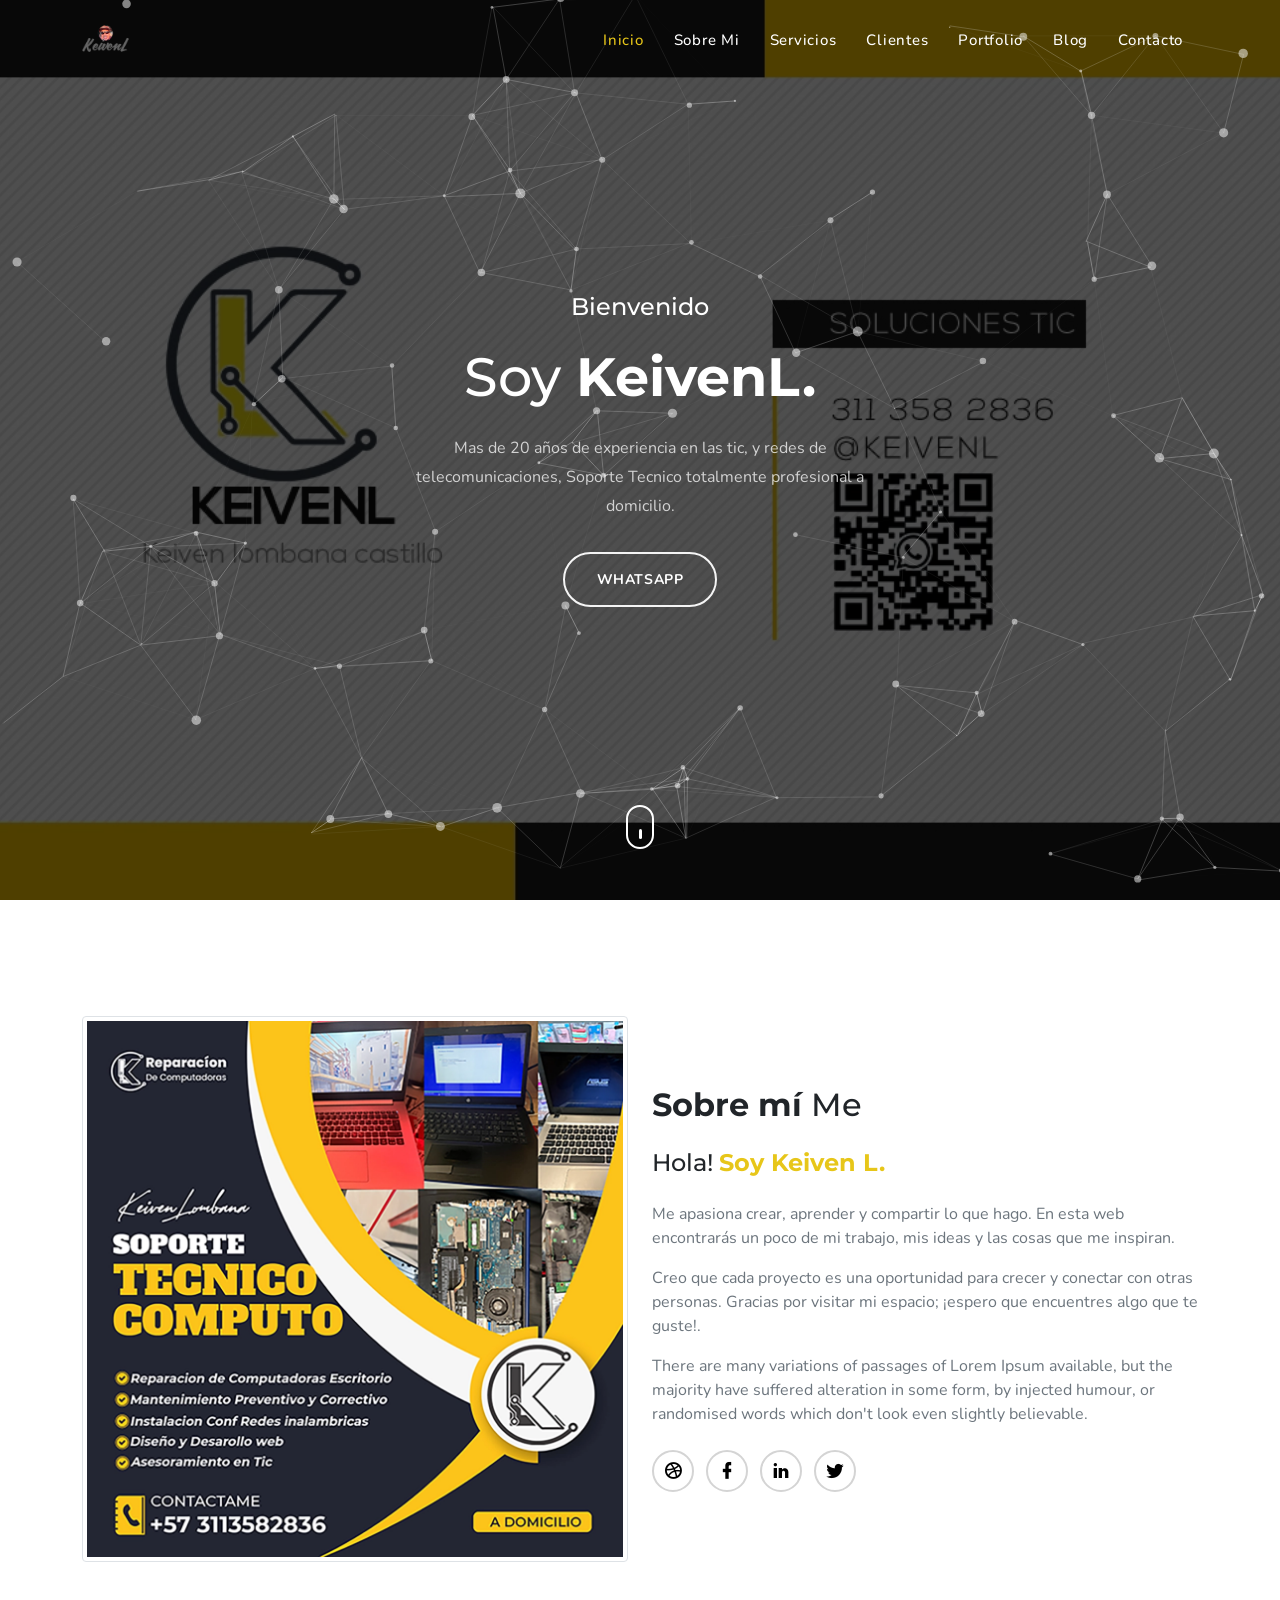
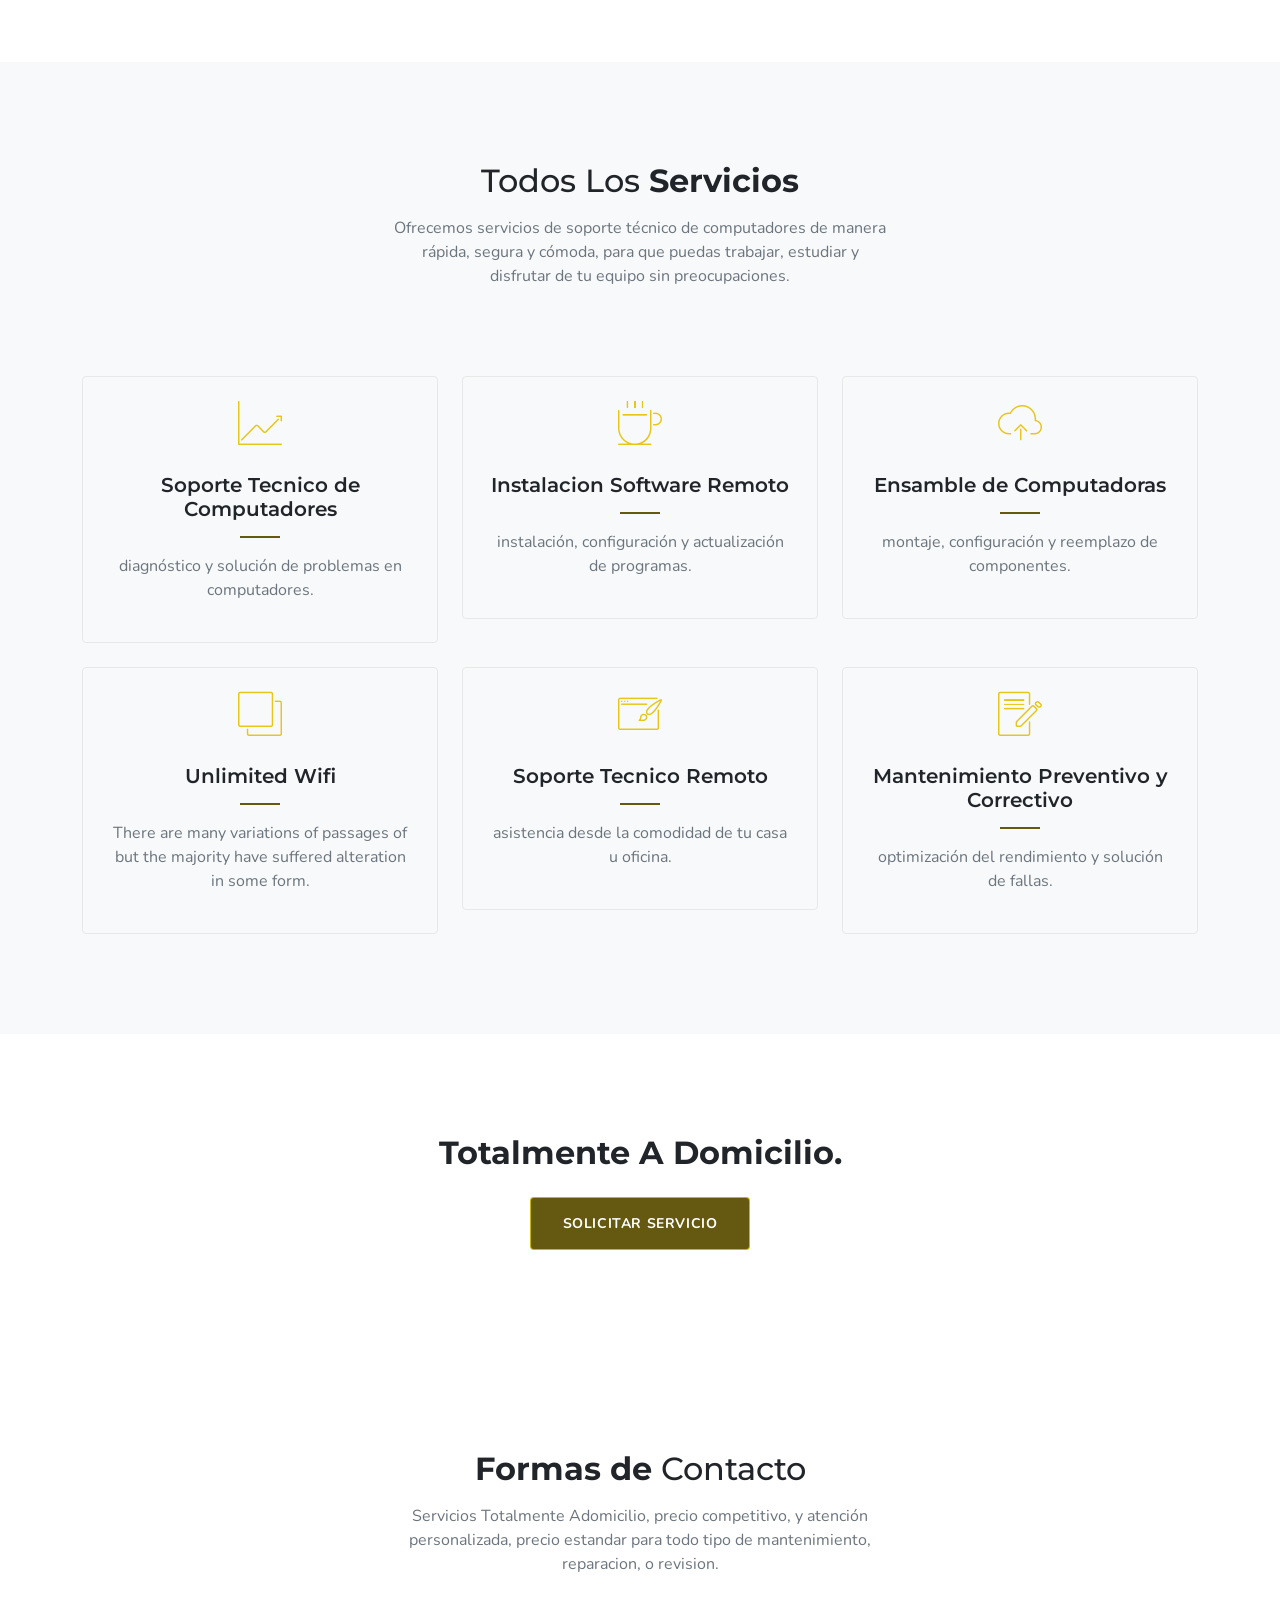
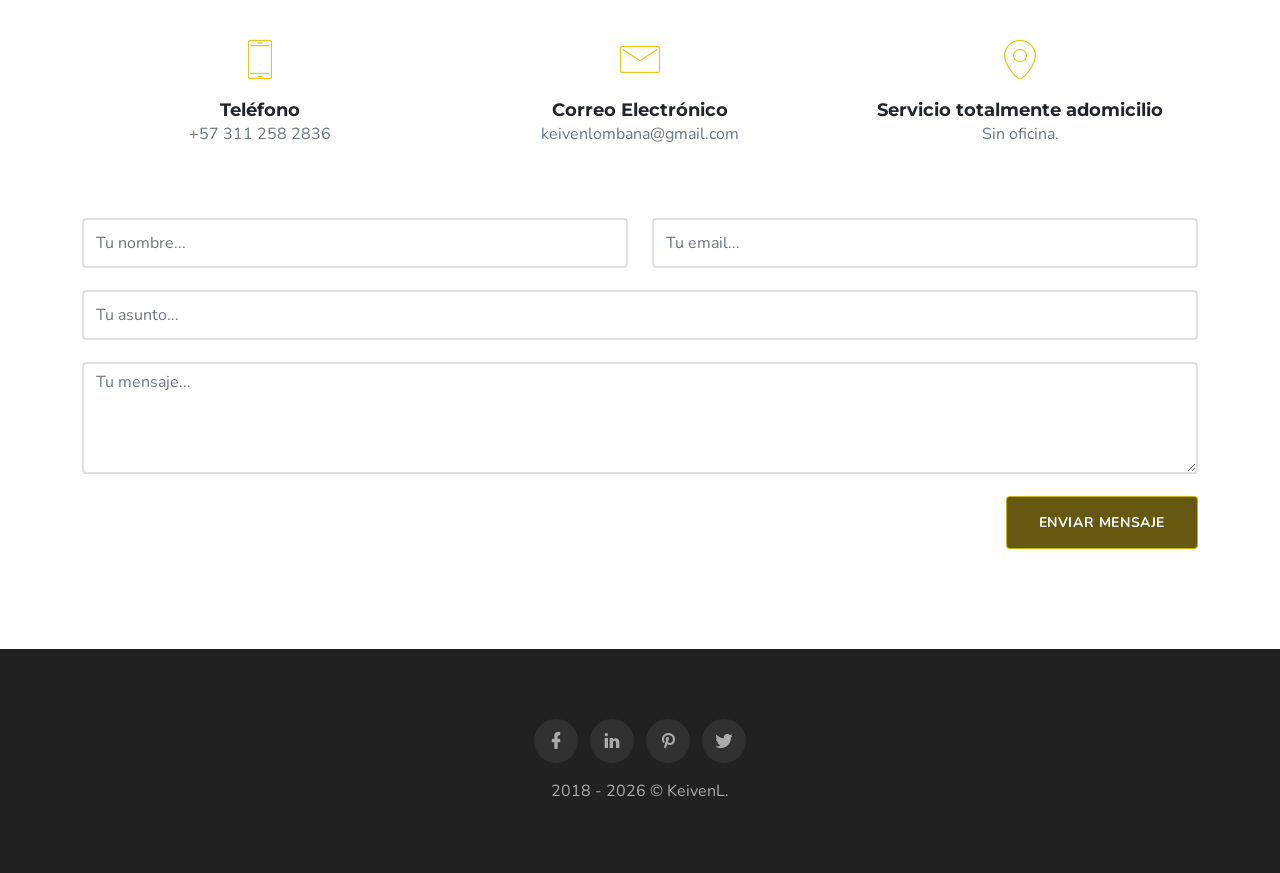
==== index.html @ 86830e6e "actualizacion 8" ====
<!DOCTYPE html>
<html>

<meta http-equiv="content-type" content="text/html;charset=UTF-8" / >
<head>
	<meta charset="UTF-8">

    <meta name="viewport" content="width=device-width, initial-scale=1">
    <title>KLC TIC SOPORTE Tecnico</title>
    <meta name="description" content="Soporte Tecnico de Computadores A Domicilio de Computadores" />
    <meta name="keywords" content="Soporte Tic, Soporte De Computadores , Tic, Redes Inalambricas, Portfolio, Software" />
    <meta name="author" content="SRBThemes" />

    <link rel="shortcut icon" href="images/favicon.ico">

    <!-- Bootstrap Css -->
    <link rel="stylesheet" type="text/css" href="css/bootstrap.min.css">

    <!-- Materialdesign icons Css -->
    <link rel="stylesheet" type="text/css" href="css/materialdesignicons.min.css">

    <!-- Owl Carousel -->
    <link rel="stylesheet" type="text/css" href="css/owl.carousel.min.css">

    <!-- Animate Css -->
    <link rel="stylesheet" type="text/css" href="css/animate.min.css">

    <!-- Magnific-popup -->
    <link rel="stylesheet" type="text/css" href="css/magnific-popup.css">

    <!-- Mobirise icons Css -->
    <link rel="stylesheet" type="text/css" href="css/mobiriseicons.css"> 

    <!-- Custom Style -->
    <link rel="stylesheet" type="text/css" href="css/style.css">
    <link rel="stylesheet" type="text/css" href="css/color/default.css" id="option-color">
</head>
<body>

    <!-- Loader -->
    <div id="preloader">
        <div id="status">
            <div class="spinner">Loading...</div>
        </div>
    </div>

	<!-- Start Navbar -->
	<nav class="navbar navbar-expand-lg custom-nav navbar-light fixed-top sticky">
	    <div class="container">
	        <a class="navbar-brand pt-0 logo" href="#">
                <img src="images/logo.webp" alt="" class="img-fluid logo-light">
                <img src="images/logo-dark.png" alt="" class="img-fluid logo-dark">
            </a>
	        <button class="navbar-toggler" type="button" data-bs-toggle="collapse" data-bs-target="#navbarNav" aria-controls="navbarNav" aria-expanded="false" aria-label="Toggle navigation">
	            <span class="mdi mdi-menu"></span>
	        </button>
	        <div class="collapse navbar-collapse" id="navbarNav">
	            <ul class="navbar-nav ms-auto" id="main_nav">
	                <li class="nav-item">
	                    <a class="nav-link" href="#home">Inicio</a>
	                </li>
	                <li class="nav-item">
	                    <a class="nav-link" href="#about">Sobre Mi</a>
	                </li>
	                <li class="nav-item">
	                    <a class="nav-link" href="#services">Servicios</a>
	                </li>
	                <li class="nav-item">
	                    <a class="nav-link" href="#client">Clientes</a>
	                </li>
	                <li class="nav-item">
	                    <a class="nav-link" href="#portfolio">Portfolio</a>
	                </li>
	                <li class="nav-item">
	                    <a class="nav-link" href="#blog">Blog</a>
	                </li>
	                <li class="nav-item">
	                    <a class="nav-link" href="#contact">Contacto</a>
	                </li>
	            </ul>
	        </div>
	    </div>
	</nav>
	<!-- End Navbar -->


    <!-- START HOME -->
    <section class="section header-bg-img h-100vh align-items-center d-flex" id="home">
        <div class="bg-overlay"></div>
        <div class="container z-index">
            <div class="row justify-content-center">
                <div class="col-lg-12">
                    <div class="text-center header-content mx-auto">
                        <h4 class="text-white first-title mb-4">Bienvenido</h4>
                        <h1 class="header-name text-white text-capitalize mb-0">Soy <span class="simple-text-rotate fw-bold">KeivenL.,Especialista Tic.,Editor de Videos.</span></h1>
                        <p class="text-white mx-auto header-desc mt-4">Mas de 20 años de experiencia en las tic, y redes de telecomunicaciones, Soporte Tecnico totalmente profesional a domicilio.</p>
                        <div class="mt-4 pt-2">
                            <a href="#" class="btn btn-outline-custom btn-round">WhatsApp</a>
                        </div>
                    </div>
                </div>
            </div>
        </div>            
        <div class="scroll_down">
            <a href="#about" class="scroll">
                <i class="text-white"></i>
            </a>
        </div>
    </section>
    <!-- END HOME -->

    <!-- START ABOUT -->
    <section class="section" id="about">
        <div class="container">
            <div class="row align-items-center">
                <div class="col-lg-6">
                    <div class="mt-3">
                        <img src="images/Servicios 2.webp" alt="" class="img-fluid mx-auto d-block img-thumbnail">
                    </div>
                </div>
                <div class="col-lg-6">
                    <div class="mt-3">
                        <h2><span class="fw-bold">Sobre mí</span> Me</h2>
                        <h4 class="mt-4">Hola! <span class="text-custom fw-bold">Soy Keiven L.</span></h4>
                        <p class="text-muted mt-4">Me apasiona crear, aprender y compartir lo que hago. En esta web encontrarás un poco de mi trabajo, mis ideas y las cosas que me inspiran. </p>
                        <p class="text-muted mt-2">Creo que cada proyecto es una oportunidad para crecer y conectar con otras personas. Gracias por visitar mi espacio; ¡espero que encuentres algo que te guste!.</p>
                        <p class="text-muted mt-2">There are many variations of passages of Lorem Ipsum available, but the majority have suffered alteration in some form, by injected humour, or randomised words which don't look even slightly believable.</p>
                        <div>
                            <ul class="mb-0 about-social list-inline mt-4">
                                <li class="list-inline-item"><a href="#"><i class="mdi mdi-dribbble"></i></a></li>
                                <li class="list-inline-item"><a href="#"><i class="mdi mdi-facebook"></i></a></li>
                                <li class="list-inline-item"><a href="#"><i class="mdi mdi-linkedin"></i></a></li>
                                <li class="list-inline-item"><a href="#"><i class="mdi mdi-twitter"></i></a></li>
                            </ul> 
                        </div>
                    </div>
                </div>
            </div>
        </div>
    </section>
    <!-- END ABOUT -->

    <!-- START SERVICES -->
    <section class="section bg-light" id="services">
        <div class="container">
            <div class="row justify-content-center">
                <div class="col-lg-12">
                    <div class="text-center">
                        <h2>Todos Los <span class="fw-bold">Servicios</span></h2>
                        <p class="text-muted mx-auto section-subtitle mt-3">Ofrecemos servicios de soporte técnico de computadores de manera rápida, segura y cómoda, para que puedas trabajar, estudiar y disfrutar de tu equipo sin preocupaciones.</p>
                    </div>
                </div>
            </div>
            <div class="row mt-5">
                <div class="col-lg-4">
                    <div class="text-center services-boxes rounded p-4 mt-4">
                        <div class="services-boxes-icon">
                            <i class="mbri-growing-chart text-custom display-4"></i>
                        </div>
                        <div class="mt-4">
                            <h5 class="mb-0">Soporte Tecnico de Computadores</h5>
                            <div class="services-title-border"></div>
                            <p class="text-muted mt-3">diagnóstico y solución de problemas en computadores.</p>
                        </div>
                    </div>
                </div>
                <div class="col-lg-4">
                    <div class="text-center services-boxes rounded p-4 mt-4">
                        <div class="services-boxes-icon">
                            <i class="mbri-hot-cup text-custom display-4"></i>
                        </div>
                        <div class="mt-4">
                            <h5 class="mb-0">Instalacion Software Remoto</h5>
                            <div class="services-title-border"></div>
                            <p class="text-muted mt-3">instalación, configuración y actualización de programas.</p>
                        </div>
                    </div>
                </div>
                <div class="col-lg-4">
                    <div class="text-center services-boxes rounded p-4 mt-4">
                        <div class="services-boxes-icon">
                            <i class="mbri-upload text-custom display-4"></i>
                        </div>
                        <div class="mt-4">
                            <h5 class="mb-0">Ensamble de Computadoras</h5>
                            <div class="services-title-border"></div>
                            <p class="text-muted mt-3">montaje, configuración y reemplazo de componentes.</p>
                        </div>
                    </div>
                </div>
            </div>
            <div class="row">
                <div class="col-lg-4">
                    <div class="text-center services-boxes rounded p-4 mt-4">
                        <div class="services-boxes-icon">
                            <i class="mbri-layers text-custom display-4"></i>
                        </div>
                        <div class="mt-4">
                            <h5 class="mb-0">Unlimited Wifi</h5>
                            <div class="services-title-border"></div>
                            <p class="text-muted mt-3">There are many variations of passages of but the majority have suffered alteration in some form.</p>
                        </div>
                    </div>
                </div>
                <div class="col-lg-4">
                    <div class="text-center services-boxes rounded p-4 mt-4">
                        <div class="services-boxes-icon">
                            <i class="mbri-website-theme text-custom display-4"></i>
                        </div>
                        <div class="mt-4">
                            <h5 class="mb-0">Soporte Tecnico Remoto</h5>
                            <div class="services-title-border"></div>
                            <p class="text-muted mt-3">asistencia desde la comodidad de tu casa u oficina.</p>
                        </div>
                    </div>
                </div>
                <div class="col-lg-4">
                    <div class="text-center services-boxes rounded p-4 mt-4">
                        <div class="services-boxes-icon">
                            <i class="mbri-edit text-custom display-4"></i>
                        </div>
                        <div class="mt-4">
                            <h5 class="mb-0">Mantenimiento Preventivo y Correctivo</h5>
                            <div class="services-title-border"></div>
                            <p class="text-muted mt-3">optimización del rendimiento y solución de fallas.</p>
                        </div>
                    </div>
                </div>
            </div>
        </div>
    </section>
    <!-- END SERVICES -->

    <!-- START CTA -->
    <section class="section">
        <div class="container">
            <div class="row">
                <div class="col-lg-12">
                    <div class="text-center">
                        <h2 class="fw-bold">Totalmente A Domicilio.</h2>
                    </div>
                    <div class="text-center mt-4">
                        <a href="#" class="btn btn-custom">Solicitar Servicio</a>
                    </div>
                </div>
            </div>
        </div>
    </section>
    <!-- END CTA -->

    <!-- START CLIENT -->
     <!--
    <section class="section bg-light" id="client">
        <div class="container">
            <div class="row justify-content-center">
                <div class="col-lg-12">
                    <div class="text-center">
                        <h2>Our <span class="fw-bold">Client</span></h2>
                        <p class="text-muted mx-auto section-subtitle mt-3">It is a long established fact that a reader will be of a page when established fact looking at its layout.</p>
                    </div>
                </div>
            </div>
            <div class="row mt-4 pt-4">
                <div class="col-lg-12">
                    <div id="owl-demo" class="owl-carousel">
                        <div class="text-center testi_boxes mx-auto">
                            <div class="tam_testi_icon text-custom">
                                <i class="mbri-quote-left"></i>
                            </div>
                            <div class="mt-2">
                                <div class="img_testi">
                                    <img src="images/testi/testi-1.jpg" alt="" class="mx-auto img-thumbnail img-fluid rounded-circle">
                                </div>
                                <p class="client_review fst-italic mt-4 text-center text-muted">" The point of using Lorem Ipsum is that it has a more-or-less normal distribution of letters, as opposed to using 'Content here."</p>
                                <p class="client_name text-center mb-0 mt-4">- Ebony verty, <span class="fw-bold">Envato</span></p>
                            </div>
                        </div>
                        <div class="text-center testi_boxes mx-auto">
                            <div class="tam_testi_icon text-custom">
                                <i class="mbri-quote-left"></i>
                            </div>
                            <div class="mt-2">
                                <div class="img_testi">
                                    <img src="images/testi/testi-2.jpg" alt="" class="mx-auto img-thumbnail img-fluid d-block rounded-circle">
                                </div>
                                <p class="client_review fst-italic mt-4 text-center text-muted">" The point of using Lorem Ipsum is that it has a more-or-less normal distribution of letters, as opposed to using 'Content here."</p>
                                <p class="client_name text-center mb-0 mt-4">- Ebony verty, <span class="fw-bold">Envato</span></p>
                            </div>
                        </div>
                        <div class="text-center testi_boxes mx-auto">
                            <div class="tam_testi_icon text-custom">
                                <i class="mbri-quote-left"></i>
                            </div>
                            <div class="mt-2">
                                <div class="img_testi">
                                    <img src="images/testi/testi-3.jpg" alt="" class="mx-auto img-thumbnail img-fluid d-block rounded-circle">
                                </div>
                                <p class="client_review fst-italic mt-4 text-center text-muted">" The point of using Lorem Ipsum is that it has a more-or-less normal distribution of letters, as opposed to using 'Content here."</p>
                                <p class="client_name text-center mb-0 mt-4">- Ebony verty, <span class="fw-bold">Envato</span></p>
                            </div>
                        </div>
                    </div>
                </div>
            </div>
        </div>
    </section>
    -->
    <!-- END CLIENT -->

    <!-- START WORK --> 
     <!--  
    <section class="section text-center" id="portfolio">
        <div class="container">
            <div class="row justify-content-center">
                <div class="col-lg-12">
                    <div class="text-center">
                        <h2>Our <span class="fw-bold">Works</span></h2>
                        <p class="text-muted mx-auto section-subtitle mt-3">It is a long established fact that a reader will be of a page when established fact looking at its layout.</p>
                    </div>
                </div>
            </div>
            <div class="row mt-5 ">
                <ul class="col list-unstyled list-inline mb-0 text-uppercase work_menu" id="menu-filter">
                    <li class="list-inline-item"><a class="active" data-filter="*">All</a></li>
                    <li class="list-inline-item"><a class="" data-filter=".seo">Seo</a></li>
                    <li class="list-inline-item"><a class="" data-filter=".webdesign">Webdesign</a></li>
                    <li class="list-inline-item"><a class="" data-filter=".WORK">WORK</a></li>
                    <li class="list-inline-item"><a class="" data-filter=".wordpress">Wordpress</a></li>
                </ul>
            </div>
        </div>
        <div class="container">
            <div class="row mt-4 work-filter">
                <div class="col-lg-4 work_item webdesign wordpress">
                    <a href="images/works/1.jpg" class="img-zoom">
                        <div class="work_box">
                            <div class="work_img">
                                <img src="images/works/1.jpg" class="img-fluid mx-auto d-block rounded" alt="work-img">
                            </div>
                            <div class="work_detail">
                                <p class="mb-2">Category</p>
                                <h4 class="mb-0">Project Title</h4>
                            </div>
                        </div>
                    </a>
                </div>

                <div class="col-lg-4 work_item WORK webdesign seo">
                    <a href="images/works/2.jpg" class="img-zoom">
                        <div class="work_box">
                            <div class="work_img">
                                <img src="images/works/2.jpg" class="img-fluid mx-auto d-block rounded" alt="work-img">
                            </div>
                            <div class="work_detail">
                                <p class="mb-2">Category</p>
                                <h4 class="mb-0">Project Title</h4>
                            </div>
                        </div>
                    </a>
                </div>

                <div class="col-lg-4 work_item seo wordpress">
                    <a href="images/works/3.jpg" class="img-zoom">
                        <div class="work_box">
                            <div class="work_img">
                                <img src="images/works/3.jpg" class="img-fluid mx-auto d-block rounded" alt="work-img">
                            </div>
                            <div class="work_detail">
                                <p class="mb-2">Category</p>
                                <h4 class="mb-0">Project Title</h4>
                            </div>
                        </div>
                    </a>
                </div>

                <div class="col-lg-4 work_item wordpress WORK webdesign">
                    <a href="images/works/4.jpg" class="img-zoom">
                        <div class="work_box">
                            <div class="work_img">
                                <img src="images/works/4.jpg" class="img-fluid mx-auto d-block rounded" alt="work-img">
                            </div>
                            <div class="work_detail">
                                <p class="mb-2">Category</p>
                                <h4 class="mb-0">Project Title</h4>
                            </div>
                        </div>
                    </a>
                </div>

                <div class="col-lg-4 work_item seo webdesign">
                    <a href="images/works/5.jpg" class="img-zoom">
                        <div class="work_box">
                            <div class="work_img">
                                <img src="images/works/5.jpg" class="img-fluid mx-auto d-block rounded" alt="work-img">
                            </div>
                            <div class="work_detail">
                                <p class="mb-2">Cat egory</p>
                                <h4 class="mb-0">Project Title</h4>
                            </div>
                        </div>
                    </a>
                </div>

                <div class="col-lg-4 work_item devlopment webdesign">
                    <a href="images/works/6.jpg" class="img-zoom">
                        <div class="work_box">
                            <div class="work_img">
                                <img src="images/works/6.jpg" class="img-fluid mx-auto d-block rounded" alt="work-img">
                            </div>
                            <div class="work_detail">
                                <p class="mb-2">Category</p>
                                <h4 class="mb-0">Project Title</h4>
                            </div>
                        </div>
                    </a>
                </div>
            </div>
        </div>
    </section>
    --> 
    <!-- END WORK -->

    <!-- START BLOG -->
     <!-- <p>SECCION DE BLOG OCULTO 

    <section class="section bg-light" id="blog">
        <div class="container">   
            <div class="row justify-content-center">
                <div class="col-lg-12">
                    <div class="text-center">
                        <h2>Our <span class="fw-bold">Blog</span></h2>
                        <p class="text-muted mx-auto section-subtitle mt-3">It is a long established fact that a reader will be of a page when established fact looking at its layout.</p>
                    </div>
                </div>
            </div>                 
            <div class="row mt-5">
                <div class="col-lg-4 mt-3">
                    <div class="rounded bg-white p-2">
                        <div class="img_blog">
                            <img src="images/blog/blog-1.jpg" alt="" class="img-fluid rounded mx-auto d-block">
                        </div>
                        <div class="content_blog p-3">
                            <div>
                                <h5 class="fw-bold mb-0"><a href="#" class="text-dark">There are many variations</a></h5>
                            </div>
                            <div class="mt-3">
                                <p class="h6 text-muted date_blog mb-0">11 March 2018 <a href="#" class="text-custom fw-bold">By Kerri</a></p>
                                <p class="mt-3 desc_blog text-muted">Sit sagittis vulputate laoreet sodales tortor nulla lobortis bibendum netus primis fames. Lobortis ultricies.</p>
                                <p class="h6 mb-0"><a href="#" class="text-muted fw-bold">Read More...</a></p>
                            </div>
                        </div>
                    </div>
                </div>
                <div class="col-lg-4 mt-3">
                    <div class="rounded bg-white p-2">
                        <div class="img_blog">
                            <img src="images/blog/blog-2.jpg" alt="" class="img-fluid rounded mx-auto d-block">
                        </div>
                        <div class="content_blog p-3">
                            <div>
                                <h5 class="fw-bold mb-0"><a href="#" class="text-dark">Contrary to popular belief</a></h5>
                            </div>
                            <div class="mt-3">
                                <p class="h6 text-muted date_blog mb-0">18 March 2018 <a href="#" class="text-custom fw-bold">By Kerri</a></p>
                                <p class="mt-3 desc_blog text-muted">Sit sagittis vulputate laoreet sodales tortor nulla lobortis bibendum netus primis fames. Lobortis ultricies.</p>
                                <p class="h6 mb-0"><a href="#" class="text-muted fw-bold">Read More...</a></p>
                            </div>
                        </div>
                    </div>
                </div>
                <div class="col-lg-4 mt-3">
                    <div class="rounded bg-white p-2">
                        <div class="img_blog">
                            <img src="images/blog/blog-3.jpg" alt="" class="img-fluid rounded mx-auto d-block">
                        </div>
                        <div class="content_blog p-3">
                            <div>
                                <h5 class="fw-bold mb-0"><a href="#" class="text-dark">Lorem Ipsum is not simply</a></h5>
                            </div>
                            <div class="mt-3">
                                <p class="h6 text-muted date_blog mb-0">22 March 2018 <a href="#" class="text-custom fw-bold">By Kerri</a></p>
                                <p class="mt-3 desc_blog text-muted">Sit sagittis vulputate laoreet sodales tortor nulla lobortis bibendum netus primis fames. Lobortis ultricies.</p>
                                <p class="h6 mb-0"><a href="#" class="text-muted fw-bold">Read More...</a></p>
                            </div>
                        </div>
                    </div>
                </div>
            </div>
        </div>
    </section>
    </p> -->
    <!-- END BLOG -->

    <!-- START CONTACT -->
    <section class="section" id="contact">
        <div class="container">
            <div class="row justify-content-center">
                <div class="col-lg-12">
                    <div class="text-center">
                        <h2><span class="fw-bold">Formas de</span> Contacto</h2>
                        <p class="text-muted mx-auto section-subtitle mt-3">Servicios Totalmente Adomicilio, precio competitivo, y atención personalizada, precio estandar para todo tipo de mantenimiento, reparacion, o revision.</p>
                    </div>
                </div>
            </div> 
            <div class="row mt-5">
                <div class="col-lg-4">
                    <div class="text-center">
                        <div>
                            <i class="mbri-mobile2 text-custom h1"></i>
                        </div>
                        <div class="mt-3">
                            <h5 class="mb-0 contact_detail-title fw-bold">Teléfono</h5>
                            <p class="text-muted">+57 311 258 2836</p>
                        </div>
                    </div>
                </div>
                <div class="col-lg-4">
                    <div class="text-center">
                        <div>
                            <i class="mbri-letter text-custom h1"></i>
                        </div>
                        <div class="mt-3">
                            <h5 class="mb-0 contact_detail-title fw-bold">Correo Electrónico</h5>
                            <p class="text-muted">keivenlombana@gmail.com</p>
                        </div>
                    </div>
                </div>
                <div class="col-lg-4">
                    <div class="text-center">
                        <div>
                            <i class="mbri-pin text-custom h1"></i>
                        </div>
                        <div class="mt-3">
                            <h5 class="mb-0 contact_detail-title fw-bold">Servicio totalmente adomicilio</h5>
                            <p class="text-muted">Sin oficina.</p>
                        </div>
                    </div>
                </div>
            </div>
            <div class="row mt-5">
                <div class="col-lg-12">
                    <div class="form-kerri contact_form">
                        <form>
                            <div class="row">
                                <div class="col-lg-6">
                                    <div class="form-group mt-2">
                                        <input type="text" class="form-control" placeholder="Tu nombre..." aria-label="First name">
                                    </div>
                                </div>
                                <div class="col-lg-6">
                                    <div class="form-group mt-2">
                                        <input type="email" class="form-control" id="inputEmail4" placeholder="Tu email...">
                                    </div>
                                </div>                                
                            </div>
                            <div class="row">
                                <div class="form-group mt-2">
                                    <input type="text" class="form-control" placeholder="Tu asunto..." aria-label="Subject">
                                </div>
                            </div>
                            <div class="row">
                                <div class="col-lg-12">
                                    <div class="form-group mt-2">
                                        <textarea class="form-control" id="exampleFormControlTextarea1" rows="4" placeholder="Tu mensaje..."></textarea>
                                    </div>
                                </div>
                            </div>
                            <div class="row">
                                <div class="col-lg-12 text-end mt-2">
                                    <input type="submit" id="submit" name="send" class="btn btn-custom text-uppercase" value="Enviar Mensaje">
                                </div>
                            </div>
                        </form>
                    </div>  
                </div>
            </div>
        </div>
    </section>
    <!-- END CONTACT -->

    <!--START FOOTER-->
    <footer class="footer bg-light">
        <div class="container">
            <div class="row justify-content-center text-center">
                <div class="col-md-12">
                    <div class="text-center text-white footer-alt">
                        <ul class="list-unstyled list-inline mb-0">
                            <li class="list-inline-item"><a href="#"><i class="mdi mdi-facebook"></i></a></li>
                            <li class="list-inline-item"><a href="#"><i class="mdi mdi-linkedin"></i></a></li>
                            <li class="list-inline-item"><a href="#"><i class="mdi mdi-pinterest"></i></a></li>
                            <li class="list-inline-item"><a href="#"><i class="mdi mdi-twitter"></i></a></li>
                        </ul>
                        <p class="copyright_content mb-0 mt-3"> 2018 - 2026 &copy; KeivenL.</p>
                    </div>
                </div>
            </div>
        </div>
    </footer>
    <!--END FOOTER-->
    

    <!-- Back To Top -->    
    <a href="#" class="back_top"> <i class="mdi mdi-chevron-up"> </i> </a>

    <!-- START SWITCHER -->
    
    <!-- END SWITCHER -->


	<!--All Javascript -->
	<script src="js/bootstrap.bundle.min.js"></script>
    <script src="js/jquery.min.js"></script>
    
    <!-- Text Rotate -->
    <script src="js/jquery.simple-text-rotator.js"></script>


    <!-- Particles Js -->
    <script src="js/particles.js"></script>  
    <script src="js/particles.app.js"></script> 
    
    <!-- Owl Carousel -->
    <script src="js/owl.carousel.min.js"></script>

    <!-- Switcher Js -->
    
    
    <!-- Work Filter -->
    <script src="js/isotope.js"></script>

    <!-- Magnific Popup Js -->
    <script src="js/jquery.magnific-popup.min.js"></script>

	<!-- Custom Js -->
	<script src="js/custom.js"></script>
    <script>
        $(".simple-text-rotate").textrotator({
            animation: "fade",
            speed: 3500
        });
    </script>
</body>


</html>
---- css/mobiriseicons.css ----
@font-face {
  font-family: 'MobiriseIcons';
  src:  url('../fonts/MobiriseIcons.eot73ab.html?5dqoim');
  src:  url('../fonts/MobiriseIcons.eot73ab.html?5dqoim#iefix') format('embedded-opentype'),
    url('../fonts/mobirise73ab.ttf?5dqoim') format('truetype'),
    url('../fonts/mobirise73ab.woff?5dqoim') format('woff'),
    url('../fonts/MobiriseIcons73ab.html?5dqoim#MobiriseIcons') format('svg');
  font-weight: normal;
  font-style: normal;
}

[class^="mbri-"], [class*=" mbri-"] {
  /* use !important to prevent issues with browser extensions that change fonts */
  font-family: 'MobiriseIcons' !important;
  speak: none;
  font-style: normal;
  font-weight: normal;
  font-variant: normal;
  text-transform: none;
  line-height: 1;

  /* Better Font Rendering =========== */
  -webkit-font-smoothing: antialiased;
  -moz-osx-font-smoothing: grayscale;
}

.mbri-add-submenu:before {
  content: "\e900";
}
.mbri-alert:before {
  content: "\e901";
}
.mbri-align-center:before {
  content: "\e902";
}
.mbri-align-justify:before {
  content: "\e903";
}
.mbri-align-left:before {
  content: "\e904";
}
.mbri-align-right:before {
  content: "\e905";
}
.mbri-android:before {
  content: "\e906";
}
.mbri-apple:before {
  content: "\e907";
}
.mbri-arrow-down:before {
  content: "\e908";
}
.mbri-arrow-next:before {
  content: "\e909";
}
.mbri-arrow-prev:before {
  content: "\e90a";
}
.mbri-arrow-up:before {
  content: "\e90b";
}
.mbri-bold:before {
  content: "\e90c";
}
.mbri-bookmark:before {
  content: "\e90d";
}
.mbri-bootstrap:before {
  content: "\e90e";
}
.mbri-briefcase:before {
  content: "\e90f";
}
.mbri-browse:before {
  content: "\e910";
}
.mbri-bulleted-list:before {
  content: "\e911";
}
.mbri-calendar:before {
  content: "\e912";
}
.mbri-camera:before {
  content: "\e913";
}
.mbri-cart-add:before {
  content: "\e914";
}
.mbri-cart-full:before {
  content: "\e915";
}
.mbri-cash:before {
  content: "\e916";
}
.mbri-change-style:before {
  content: "\e917";
}
.mbri-chat:before {
  content: "\e918";
}
.mbri-clock:before {
  content: "\e919";
}
.mbri-close:before {
  content: "\e91a";
}
.mbri-cloud:before {
  content: "\e91b";
}
.mbri-code:before {
  content: "\e91c";
}
.mbri-contact-form:before {
  content: "\e91d";
}
.mbri-credit-card:before {
  content: "\e91e";
}
.mbri-cursor-click:before {
  content: "\e91f";
}
.mbri-cust-feedback:before {
  content: "\e920";
}
.mbri-database:before {
  content: "\e921";
}
.mbri-delivery:before {
  content: "\e922";
}
.mbri-desktop:before {
  content: "\e923";
}
.mbri-devices:before {
  content: "\e924";
}
.mbri-down:before {
  content: "\e925";
}
.mbri-download:before {
  content: "\e926";
}
.mbri-drag-n-drop:before {
  content: "\e927";
}
.mbri-drag-n-drop2:before {
  content: "\e928";
}
.mbri-edit:before {
  content: "\e929";
}
.mbri-edit2:before {
  content: "\e92a";
}
.mbri-error:before {
  content: "\e92b";
}
.mbri-extension:before {
  content: "\e92c";
}
.mbri-features:before {
  content: "\e92d";
}
.mbri-file:before {
  content: "\e92e";
}
.mbri-flag:before {
  content: "\e92f";
}
.mbri-folder:before {
  content: "\e930";
}
.mbri-gift:before {
  content: "\e931";
}
.mbri-github:before {
  content: "\e932";
}
.mbri-globe-2:before {
  content: "\e933";
}
.mbri-globe:before {
  content: "\e934";
}
.mbri-growing-chart:before {
  content: "\e935";
}
.mbri-hearth:before {
  content: "\e936";
}
.mbri-help:before {
  content: "\e937";
}
.mbri-home:before {
  content: "\e938";
}
.mbri-hot-cup:before {
  content: "\e939";
}
.mbri-idea:before {
  content: "\e93a";
}
.mbri-image-gallery:before {
  content: "\e93b";
}
.mbri-image-slider:before {
  content: "\e93c";
}
.mbri-info:before {
  content: "\e93d";
}
.mbri-italic:before {
  content: "\e93e";
}
.mbri-key:before {
  content: "\e93f";
}
.mbri-laptop:before {
  content: "\e940";
}
.mbri-layers:before {
  content: "\e941";
}
.mbri-left-right:before {
  content: "\e942";
}
.mbri-left:before {
  content: "\e943";
}
.mbri-letter:before {
  content: "\e944";
}
.mbri-like:before {
  content: "\e945";
}
.mbri-link:before {
  content: "\e946";
}
.mbri-lock:before {
  content: "\e947";
}
.mbri-login:before {
  content: "\e948";
}
.mbri-logout:before {
  content: "\e949";
}
.mbri-magic-stick:before {
  content: "\e94a";
}
.mbri-map-pin:before {
  content: "\e94b";
}
.mbri-menu:before {
  content: "\e94c";
}
.mbri-mobile:before {
  content: "\e94d";
}
.mbri-mobile2:before {
  content: "\e94e";
}
.mbri-mobirise:before {
  content: "\e94f";
}
.mbri-more-horizontal:before {
  content: "\e950";
}
.mbri-more-vertical:before {
  content: "\e951";
}
.mbri-music:before {
  content: "\e952";
}
.mbri-new-file:before {
  content: "\e953";
}
.mbri-numbered-list:before {
  content: "\e954";
}
.mbri-opened-folder:before {
  content: "\e955";
}
.mbri-pages:before {
  content: "\e956";
}
.mbri-paper-plane:before {
  content: "\e957";
}
.mbri-paperclip:before {
  content: "\e958";
}
.mbri-photo:before {
  content: "\e959";
}
.mbri-photos:before {
  content: "\e95a";
}
.mbri-pin:before {
  content: "\e95b";
}
.mbri-play:before {
  content: "\e95c";
}
.mbri-plus:before {
  content: "\e95d";
}
.mbri-preview:before {
  content: "\e95e";
}
.mbri-print:before {
  content: "\e95f";
}
.mbri-protect:before {
  content: "\e960";
}
.mbri-question:before {
  content: "\e961";
}
.mbri-quote-left:before {
  content: "\e962";
}
.mbri-quote-right:before {
  content: "\e963";
}
.mbri-redo:before {
  content: "\e964";
}
.mbri-refresh:before {
  content: "\e965";
}
.mbri-responsive:before {
  content: "\e966";
}
.mbri-right:before {
  content: "\e967";
}
.mbri-rocket:before {
  content: "\e968";
}
.mbri-sad-face:before {
  content: "\e969";
}
.mbri-sale:before {
  content: "\e96a";
}
.mbri-save:before {
  content: "\e96b";
}
.mbri-search:before {
  content: "\e96c";
}
.mbri-setting:before {
  content: "\e96d";
}
.mbri-setting2:before {
  content: "\e96e";
}
.mbri-setting3:before {
  content: "\e96f";
}
.mbri-share:before {
  content: "\e970";
}
.mbri-shopping-bag:before {
  content: "\e971";
}
.mbri-shopping-basket:before {
  content: "\e972";
}
.mbri-shopping-cart:before {
  content: "\e973";
}
.mbri-sites:before {
  content: "\e974";
}
.mbri-smile-face:before {
  content: "\e975";
}
.mbri-speed:before {
  content: "\e976";
}
.mbri-star:before {
  content: "\e977";
}
.mbri-success:before {
  content: "\e978";
}
.mbri-sun:before {
  content: "\e979";
}
.mbri-sun2:before {
  content: "\e97a";
}
.mbri-tablet-vertical:before {
  content: "\e97b";
}
.mbri-tablet:before {
  content: "\e97c";
}
.mbri-target:before {
  content: "\e97d";
}
.mbri-timer:before {
  content: "\e97e";
}
.mbri-to-ftp:before {
  content: "\e97f";
}
.mbri-to-local-drive:before {
  content: "\e980";
}
.mbri-touch-swipe:before {
  content: "\e981";
}
.mbri-touch:before {
  content: "\e982";
}
.mbri-trash:before {
  content: "\e983";
}
.mbri-underline:before {
  content: "\e984";
}
.mbri-undo:before {
  content: "\e985";
}
.mbri-unlink:before {
  content: "\e986";
}
.mbri-unlock:before {
  content: "\e987";
}
.mbri-up-down:before {
  content: "\e988";
}
.mbri-up:before {
  content: "\e989";
}
.mbri-update:before {
  content: "\e98a";
}
.mbri-upload:before {
  content: "\e98b";
}
.mbri-user:before {
  content: "\e98c";
}
.mbri-user2:before {
  content: "\e98d";
}
.mbri-users:before {
  content: "\e98e";
}
.mbri-video-play:before {
  content: "\e98f";
}
.mbri-video:before {
  content: "\e990";
}
.mbri-watch:before {
  content: "\e991";
}
.mbri-website-theme:before {
  content: "\e992";
}
.mbri-wifi:before {
  content: "\e993";
}
.mbri-windows:before {
  content: "\e994";
}
.mbri-zoom-out:before {
  content: "\e995";
}
---- css/style.css ----
/*-----------------------------------------------------------
* Template Name    : Kerri | Responsive Bootstrap 5 Personal Template
* Author           : SRBThemes
* Version          : 1.0.0
* Created          : March 2018
* File Description : Main css file of the template
*------------------------------------------------------------
*/

/***********************
    1.BASIC
    2.HELPER
    3.NAVBAR
    4.HOME
    5.ABOUT 
    6.SERVICES
    7.CLIENT
    8.WORK
    9.BLOG
    10.CONTACT
    11.FOOTER
    12.RESPONSIVE
************************/

@import url('https://fonts.googleapis.com/css?family=Montserrat:400,500,600|Nunito:400,600,700');


/*======================
        1.BASIC
========================*/

body {
    font-family: 'Nunito', sans-serif;
    overflow-x: hidden;
}

h1,
h2,
h3,
h4,
h5,
h6 {
    font-family: 'Montserrat', sans-serif;
}

a,
a:hover,
a:focus,
button,
button:focus {
    text-decoration: none !important;
    outline: none !important;
    box-shadow: none !important;
}

::selection {
    background: rgba(166, 175, 189, 0.3);
}

::-moz-selection {
    background: rgba(166, 175, 189, 0.3);
}

#preloader {
    position: fixed;
    top: 0;
    left: 0;
    right: 0;
    bottom: 0;
    background-color: #fff;
    z-index: 9999999;
}

#status {
    width: 40px;
    height: 40px;
    position: absolute;
    left: 50%;
    top: 50%;
    margin: -20px 0 0 -20px;
}

.spinner {
    margin: 0 auto;
    font-size: 10px;
    position: relative;
    text-indent: -9999em;
    border-top: 5px solid rgba(0, 0, 0, 0.2);
    border-right: 5px solid rgba(0, 0, 0, 0.2);
    border-bottom: 5px solid rgba(0, 0, 0, 0.2);
    border-left: 5px solid #000;
    -webkit-transform: translateZ(0);
    -ms-transform: translateZ(0);
    transform: translateZ(0);
    -webkit-animation: load8 1.1s infinite linear;
    animation: load8 1.1s infinite linear;
}

.spinner,
.spinner:after {
    border-radius: 50%;
    width: 40px;
    height: 40px;
}

@-webkit-keyframes load8 {
    0% {
        -webkit-transform: rotate(0deg);
        transform: rotate(0deg);
    }
    100% {
        -webkit-transform: rotate(360deg);
        transform: rotate(360deg);
    }
}

@keyframes load8 {
    0% {
        -webkit-transform: rotate(0deg);
        transform: rotate(0deg);
    }
    100% {
        -webkit-transform: rotate(360deg);
        transform: rotate(360deg);
    }
}

.back_top {
    text-align: center;
    position: fixed;
    bottom: 15px;
    height: 35px;
    width: 35px;
    display: none;
    z-index: 10000;
    border-radius: 3px;
    right: 20px;
    transition: all 0.5s;
}

.back_top i {
    color: #fff;
    line-height: 35px;
    font-size: 32px;
    display: block;
}


/*==========================
        2.HELPER
============================*/

.section {
    padding-top: 100px;
    padding-bottom: 100px;
    position: relative;
    background-color: #fff;
}

.h-100vh {
    height: 100vh;
}

.z-index {
    z-index: 2;
}

.clippath_none {
    clip-path: none !important;
}

.section-subtitle {
    max-width: 500px;
}

.btn {
    padding: 15px 32px;
    font-size: 14px;
    font-weight: 700;
    transition: all 0.5s;
    letter-spacing: 0.6px;
    color: #fff;
    box-shadow: none !important;
    text-transform: uppercase;
    outline: none !important;
}

.btn-round {
    border-radius: 30px;
}

.btn-custom{
    border:1px solid;
}

.btn-custom:hover,
.btn-custom:focus,
.btn-custom:active,
.btn-custom.active,
.btn-custom.focus,
.btn-custom:active,
.btn-custom:focus,
.btn-custom:hover,
.open > .dropdown-toggle.btn-custom {
    color: #f3f3f3;
}

.btn-outline-custom {
    border: 2px solid #f5f5f5;
}

.btn-outline-custom:hover,
.btn-outline-custom:focus,
.btn-outline-custom:active,
.btn-outline-custom.active,
.btn-outline-custom.focus,
.btn-outline-custom:active,
.btn-outline-custom:focus,
.btn-outline-custom:hover,
.open > .dropdown-toggle.btn-outline-custom {
    color: #000;
    background-color: #fff;
    border-color: #fff;
}

.bg-overlay {
    background-color: rgba(0, 0, 0, 0.69);
    position: absolute;
    top: 0;
    right: 0;
    width: 100%;
    height: 100%;
}


/*==========================
        3.NAVBAR CUSTOM
============================*/

.custom-nav {
    background-color: transparent;
    padding: 20px 0px;
    width: 100%;
    border-radius: 0px;
    z-index: 999;
    margin-bottom: 0px;
    transition: all 0.5s ease-in-out;
}

.custom-nav .navbar-nav li a {
    color: #fff !important;
    font-size: 15px;
    background-color: transparent !important;
    margin: 0 7px;
    letter-spacing: 0.05em;
    line-height: 24px;
    transition: all 0.5s;
    font-weight: 500;
}

.custom-nav .navbar-brand .logo-light,
.custom-nav .navbar-brand .logo-dark {
    height: 27px;
}

.logo .logo-light {
    display: inline-block;
}

.stickyadd .logo .logo-dark {
    display: inline-block;
}

.stickyadd .logo .logo-light {
    display: none;
}

.logo .logo-dark {
    display: none;
}

.custom-nav .navbar-brand {
    color: #fff !important;
    text-transform: uppercase;
}

.custom-nav .navbar-toggler {
    color: #fff;
    font-size: 35px;
    padding: 0px;
}

.custom-nav.stickyadd {
    background-color: #fff !important;
    box-shadow: 0 1px 8px 3px rgba(0, 0, 0, 0.050980392156862744);
    padding: 15px 0px;
}

.custom-nav.stickyadd .navbar-nav li a {
    color: #000 !important;
}


/*===========================
        4.HOME
=============================*/

.header-bg-img {
    background-image: url(../images/klc.webp);
    position: relative;
    background-size: cover;
    background-position: center center;
}

.header-content {
    max-width: 800px;
}

.header-name {
    font-size: 54px;
}

.header-desc {
    max-width: 500px;
    line-height: 1.8;
    color: rgba(255, 255, 255, 0.75) !important;
}

.scroll_down {
    position: absolute;
    bottom: 5vh;
    width: 100%;
    text-align: center;
    color: #fff;
    font-size: 13px;
    z-index: 8;
}

.scroll_down i {
    position: relative;
    -webkit-animation: bounce 2s infinite; 
    animation: bounce 2s infinite; 
    height: 44px;
    width: 28px;
    line-height: 54px;
    border-radius: 30px;
    border: 2px solid #ffffff;
    display: inline-block;
    color: #fff;
    font-size: 10px;
}

.scroll_down i:after {
    content: "";
    position: absolute;
    top: 22px;
    left: 11px;
    border-radius: 2px;
    z-index: -1;
    bottom: 0px;
    transition: all .2s;
    height: 10px;
    width: 3px;
    background: #fff;
}

/*HOME 4*/

.curv-img {
    position: absolute;
    width: 100%;
    bottom: 0px;
    z-index: 1;
}

.curv-img svg {
    display: block;
}

/*HOME 7*/

.clip-home {
    clip-path: polygon(0 0, 100% 0, 100% 83%, 50% 100%, 0 83%);
    position: relative;
}

/*DEMO 16*/

.wave_sec {
  position: absolute;
  bottom: 0;
  width: 100%;
}

.wave_sec svg {
  height: 180px;
}

/*===========================
        5.ABOUT
=============================*/

.about-social li a {
    color: #000;
    display: inline-block;
    height: 42px;
    width: 42px;
    font-size: 20px;
    border-radius: 50%;
    border: 2px solid #d4d4d4;
    line-height: 38px;
    transition: all 0.5s;
    text-align: center;
}


/*===========================
        6.SERVICES
=============================*/

.services-boxes {
    border: 1px solid #e8e8e8;
}

.services-boxes .services-boxes-icon i {
    font-size: 44px;
}

.services-boxes .services-title-border {
    height: 2px;
    width: 40px;
    margin: 15px auto;
    transition: all 0.5s;
}

.services-boxes:hover .services-title-border {
    width: 60px;
}

.service-box {
    border: 1px solid #eaeaea;
    border-radius: 8px;
}

.services-boxes h5 {
    font-weight: 600;
}

.service-box .service-content h5 {
    font-size: 20px;
    font-weight: 700;
}

.service-box .service-content p {
    font-size: 15px;
}


/*===========================
        7.CLIENT
=============================*/

.testi_boxes {
    max-width: 750px;
}

.client_review {
    font-size: 18px;
}

.client_name {
    font-size: 16px;
}

.img_testi img{
    max-width: 110px;
}

.testi_boxes .tam_testi_icon {
    font-size: 50px;
}

.owl-dots {
    text-align: center;
}

.owl-dots button.owl-dot{
    margin: 20px 0px;
}

.owl-dots button.owl-dot.active span {
    width: 20px;
    opacity: 1;
}

.owl-dots button.owl-dot span{
    display: block;
    width: 12px;
    height: 6px;
    margin: 5px 4px;
    filter: Alpha(Opacity=50);
    opacity: 0.5;
    -webkit-border-radius: 20px;
    -moz-border-radius: 20px;
    border-radius: 20px;
    transition: all 0.5s;
}


/*===========================
        8.WORK
=============================*/

.work_menu li a {
    cursor: pointer;
    display: block;
    color: #000;
    border-radius: 30px;
    letter-spacing: 0.03em;
    margin-bottom: 5px;
    font-weight: 600;
    font-size: 14px;
    padding: 6px 16px;
    transition: all 0.5s;
    margin-top: 5px;
}

.work_menu a.active,
.work_menu a:hover {
    color: #fff !important;
}

.work_item {
    position: relative;
    padding: 15px;
}

.work_box {
    overflow: hidden;
    position: relative;
}

.work_box .work_img {
    position: relative;
    overflow: hidden;
    border-radius: 5px;
}

.work_box .work_img:after {
    content: " ";
    display: block;
    width: 100%;
    height: 100%;
    position: absolute;
    top: 0;
    left: 0;
    border-radius: 5px;
    transition: all 0.27s cubic-bezier(0.3, 0.1, 0.58, 1);
}

.work_box .work_img>img {
    transition: all 0.3s cubic-bezier(0.3, 0.1, 0.58, 1);
    border-radius: 0;
}

.work_box .work_detail {
    opacity: 0;
    color: #ffffff;
    width: 100%;
    padding: 20px;
    box-sizing: border-box;
    position: absolute;
    left: 0;
    overflow: hidden;
    transition: all 0.27s cubic-bezier(0.3, 0.1, 0.58, 1);
}

.work_box .work_detail h4 {
    font-size: 18px;
}

.work_box .work_detail p {
    color: rgba(255, 255, 255, 0.6);
    font-size: 14px;
}

.work_box:hover .work_detail {
    top: 50%;
    transform: translate(0, -50%);
    opacity: 1;
}

.work_box:hover .work_img:after {
    background: rgba(0, 0, 0, 0.8);
}

.work_box:hover .work_img>img {
    transform: scale(1.05);
}


/*=========================
        9.CONTACT
===========================*/

.form-kerri .form-control {
    box-shadow: none !important;
    height: 50px;
    margin-bottom: 14px;
    border: 2px solid #e0e0e0;
}

.form-kerri textarea.form-control {
    height: auto;
}

.contact_detail-title {
    font-size: 18px;
}

/*======================
        10.FOOTER
========================*/

.footer {
    padding: 70px 0px;
    background-color: #212121 !important;
}

.footer .footer-alt p {
    font-size: 16px;
}

.footer .footer-alt ul li a {
    border-radius: 50%;
    transition: all 0.5s;
    background-color: rgba(241, 241, 241, 0.08);
    width: 44px;
    height: 44px;
    display: block;
    font-size: 20px;
    line-height: 44px;
    text-align: center;
}

.copyright_content{
    color: #ababab;
}

.footer-alt li a i{
    color: #ababab;
    transition: all 0.5s;
}


/*===========================
        11.RESPONSIVE
=============================*/

@media (min-width: 200px) and (max-width: 768px) {
    .custom-nav {
        background-color: #fff !important;
        padding: 10px 0px !important;
    }
    .custom-nav .navbar-toggler {
        color: #000;
        font-size: 32px;
        border: none;
    }
    .custom-nav .logo .logo-dark {
        display: inline-block;
    }
    .custom-nav .navbar-nav li a {
        color: rgba(0, 0, 0, 0.6) !important;
    }
    .custom-nav .logo .logo-light {
        display: none;
    }
    .h-100vh {
        height: auto;
        padding: 120px 0 150px;
    }
    .header-bg-img {
        clip-path: none;
        padding: 120px 0 150px;
    }
    .wave-home.h-100vh{
        height: auto;
        padding: 120px 0 190px;
    }
    .custom-nav .navbar-nav li a {
        margin: 0 0px;
        line-height: 15px;
    }
    .header-name {
        font-size: 38px;
    }
    .clip-home{
        clip-path: none;
    }
}

@media (max-width: 2560px) {
    .home-bg .curv-img {
        bottom: -5px;
    }
}

@media (min-width: 1200px){
    .container {
        max-width: 1140px !important;
    }
}

#color-switcher div h3 {
    font-size: 16px;
    margin: 8px 3px 12px;
    color: #000;
}

#color-switcher {
    background: none repeat scroll 0 0 #ffff;
    left: -189px;
    position: fixed;
    top: 17%;
    width: 189px;
    z-index: 9999;
    border: 1px solid #e9e9e9;
    padding: 8px 10px;
}

#color-switcher div {
    padding: 5px 10px;
}

#color-switcher .bottom {
    background: none repeat scroll 0 0 #fff;
    color: #252525;
    padding: 0;
}

#color-switcher .bottom a.settings {
    background: none repeat scroll 0 0 #2b2424;
    display: block;
    border-radius: 0px 5px 5px 0px;
    height: 41px;
    position: absolute;
    right: -40px;
    top: 0;
    width: 40px;
    padding: 3px;
}

#color-switcher .bottom a {
    text-decoration: none
}

#color-switcher .bottom a.settings i {
    margin-left: 5px;
    color: #fff;
    font-size: 24px;
    position: absolute;
}

ul.pattern {
    list-style: none outside none;
    margin: 0 0 0;
    overflow: hidden;
    padding: 0;
    border-radius: 0;
}

ul.pattern li {
    float: left;
    margin: 2px;
}

ul.pattern li a {
    cursor: pointer;
    display: block;
    height: 35px;
    width: 35px;
    border-radius: 16px 16px 0;
    margin: 5px;
}

ul.pattern .color1 {
    background: #e65f78;
}

ul.pattern .color2 {
    background: #37b8df;
}

ul.pattern .color3 {
    background: #31b164;
}

ul.pattern .color4 {
    background: #5d69f6;
}

ul.pattern .color5 {
    background: #87ceeb;
}

ul.pattern .color6 {
    background:#f2b31a;
}

@media only screen and (max-width:479px) {
    #color-switcher {
        display: none;
    }
}
---- css/color/default.css ----
.text-custom,
.custom-nav .navbar-nav li a:hover,
.custom-nav .navbar-nav li a:active,
.custom-nav .navbar-nav li a.active,
.custom-nav.stickyadd .navbar-nav li a:hover,
.custom-nav.stickyadd .navbar-nav li a:active,
.custom-nav.stickyadd .navbar-nav li a.active,
.about-social li a:hover,
.footer-alt li a i:hover {
    color: #e7c619 !important;
}

.btn-custom,
.form-kerri .form-control:focus,
.about-social li a:hover {
    border-color: #ecd509be;
}

.btn-custom,
.back_top,
.services-boxes .services-title-border,
.owl-dots button.owl-dot span,
.work_menu a.active,
.work_menu a:hover {
    background-color: #5e5107f3;
}

.btn-custom:hover,
.btn-custom:focus,
.btn-custom:active,
.btn-custom.active,
.btn-custom.focus,
.btn-custom:active,
.btn-custom:focus,
.btn-custom:hover,
.open > .dropdown-toggle.btn-custom {
    background-color: #2e292aec;
    border-color: #cea9070c;
}
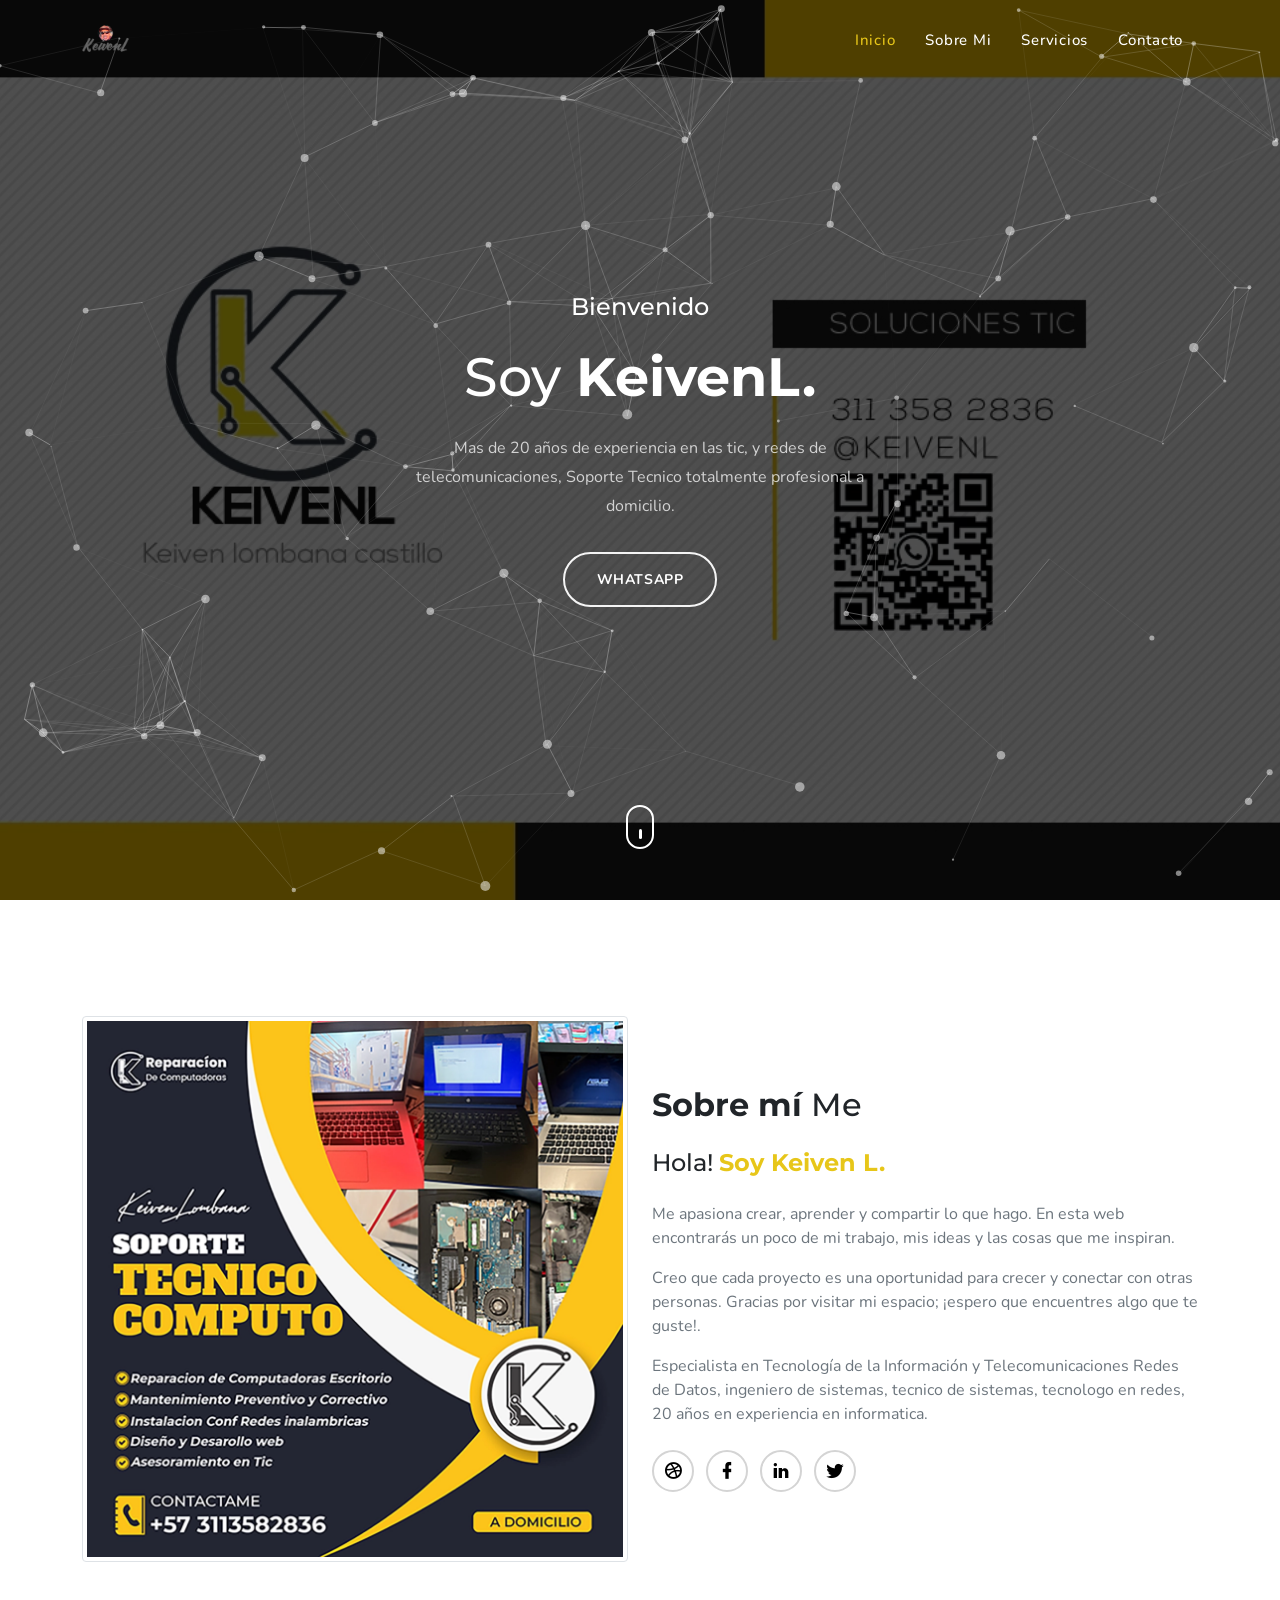
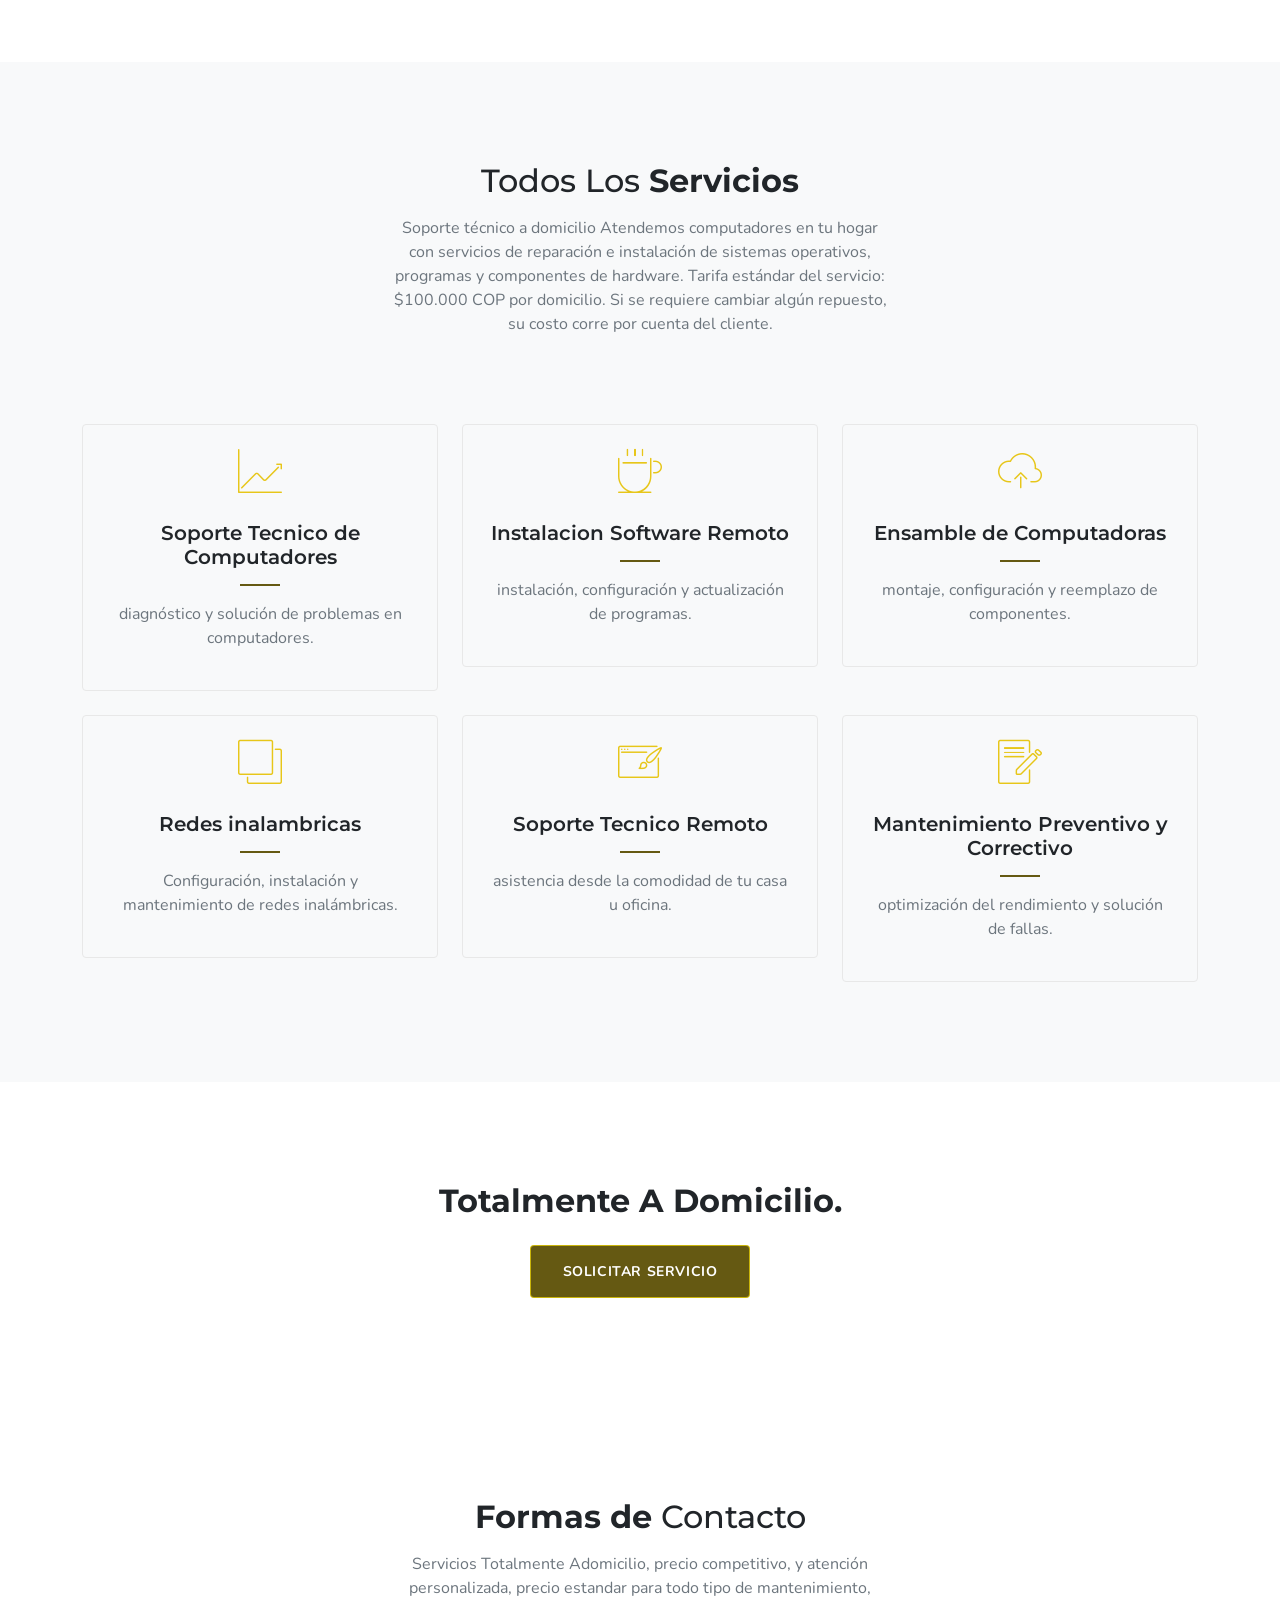
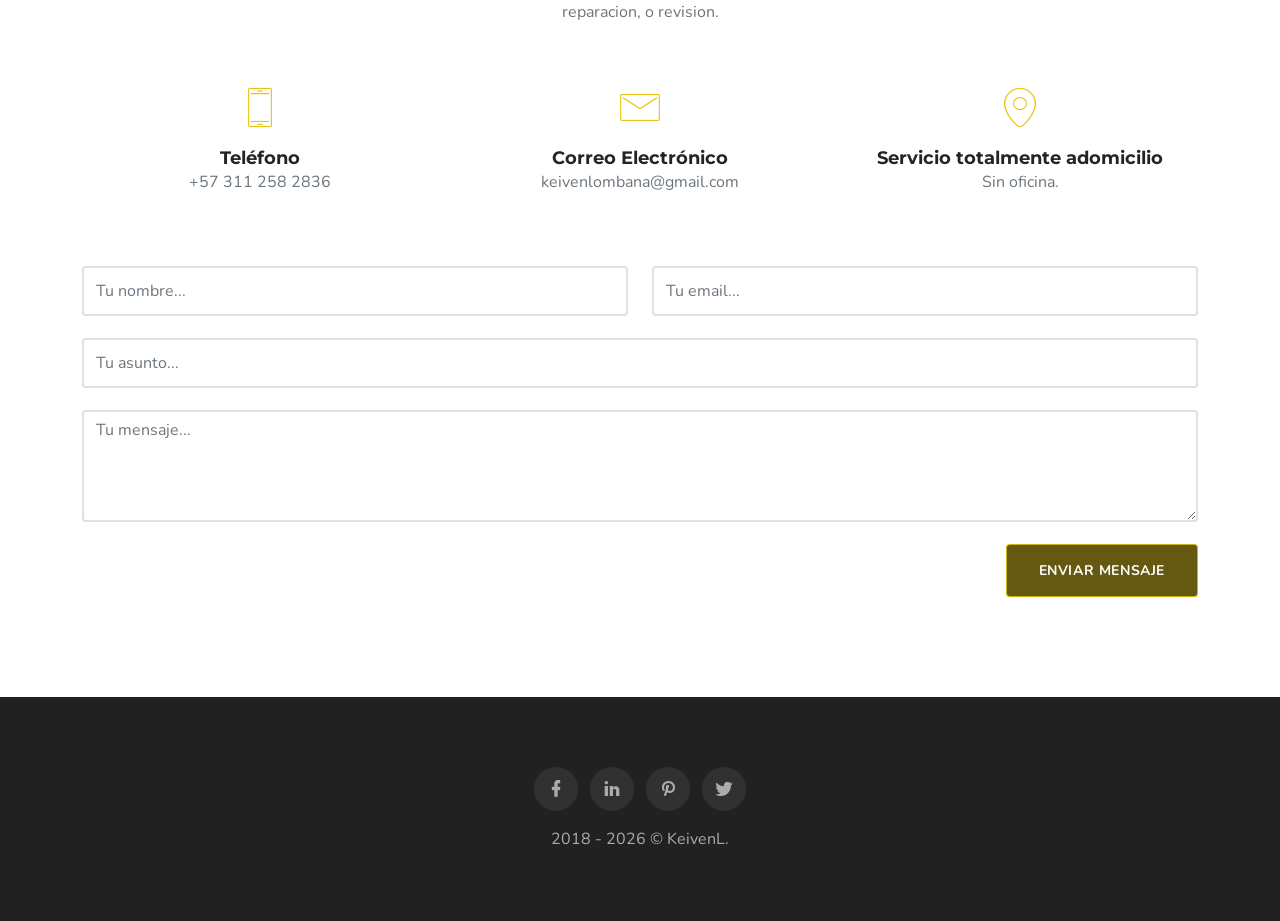
==== commit f096054d: "actualizacion 10" ====
--- a/index.html
+++ b/index.html
@@ -65,15 +65,21 @@
 	                <li class="nav-item">
 	                    <a class="nav-link" href="#services">Servicios</a>
 	                </li>
-	                <li class="nav-item">
+	                <!--
+                    <li class="nav-item">
 	                    <a class="nav-link" href="#client">Clientes</a>
 	                </li>
+                    -->
+                    <!--
 	                <li class="nav-item">
 	                    <a class="nav-link" href="#portfolio">Portfolio</a>
 	                </li>
+                    -->
+                    <!--
 	                <li class="nav-item">
 	                    <a class="nav-link" href="#blog">Blog</a>
 	                </li>
+                    -->
 	                <li class="nav-item">
 	                    <a class="nav-link" href="#contact">Contacto</a>
 	                </li>
@@ -124,7 +130,7 @@
                         <h4 class="mt-4">Hola! <span class="text-custom fw-bold">Soy Keiven L.</span></h4>
                         <p class="text-muted mt-4">Me apasiona crear, aprender y compartir lo que hago. En esta web encontrarás un poco de mi trabajo, mis ideas y las cosas que me inspiran. </p>
                         <p class="text-muted mt-2">Creo que cada proyecto es una oportunidad para crecer y conectar con otras personas. Gracias por visitar mi espacio; ¡espero que encuentres algo que te guste!.</p>
-                        <p class="text-muted mt-2">There are many variations of passages of Lorem Ipsum available, but the majority have suffered alteration in some form, by injected humour, or randomised words which don't look even slightly believable.</p>
+                        <p class="text-muted mt-2">Especialista en Tecnología de la Información y Telecomunicaciones Redes de Datos, ingeniero de sistemas, tecnico de sistemas, tecnologo en redes,  20 años en experiencia en informatica.</p>
                         <div>
                             <ul class="mb-0 about-social list-inline mt-4">
                                 <li class="list-inline-item"><a href="#"><i class="mdi mdi-dribbble"></i></a></li>
@@ -147,7 +153,11 @@
                 <div class="col-lg-12">
                     <div class="text-center">
                         <h2>Todos Los <span class="fw-bold">Servicios</span></h2>
-                        <p class="text-muted mx-auto section-subtitle mt-3">Ofrecemos servicios de soporte técnico de computadores de manera rápida, segura y cómoda, para que puedas trabajar, estudiar y disfrutar de tu equipo sin preocupaciones.</p>
+                        <p class="text-muted mx-auto section-subtitle mt-3">Soporte técnico a domicilio
+Atendemos computadores en tu hogar con servicios de reparación e instalación de sistemas operativos, programas y componentes de hardware.
+
+Tarifa estándar del servicio: $100.000 COP por domicilio.
+Si se requiere cambiar algún repuesto, su costo corre por cuenta del cliente.</p>
                     </div>
                 </div>
             </div>
@@ -196,9 +206,9 @@
                             <i class="mbri-layers text-custom display-4"></i>
                         </div>
                         <div class="mt-4">
-                            <h5 class="mb-0">Unlimited Wifi</h5>
+                            <h5 class="mb-0">Redes inalambricas</h5>
                             <div class="services-title-border"></div>
-                            <p class="text-muted mt-3">There are many variations of passages of but the majority have suffered alteration in some form.</p>
+                            <p class="text-muted mt-3">Configuración, instalación y mantenimiento de redes inalámbricas.</p>
                         </div>
                     </div>
                 </div>
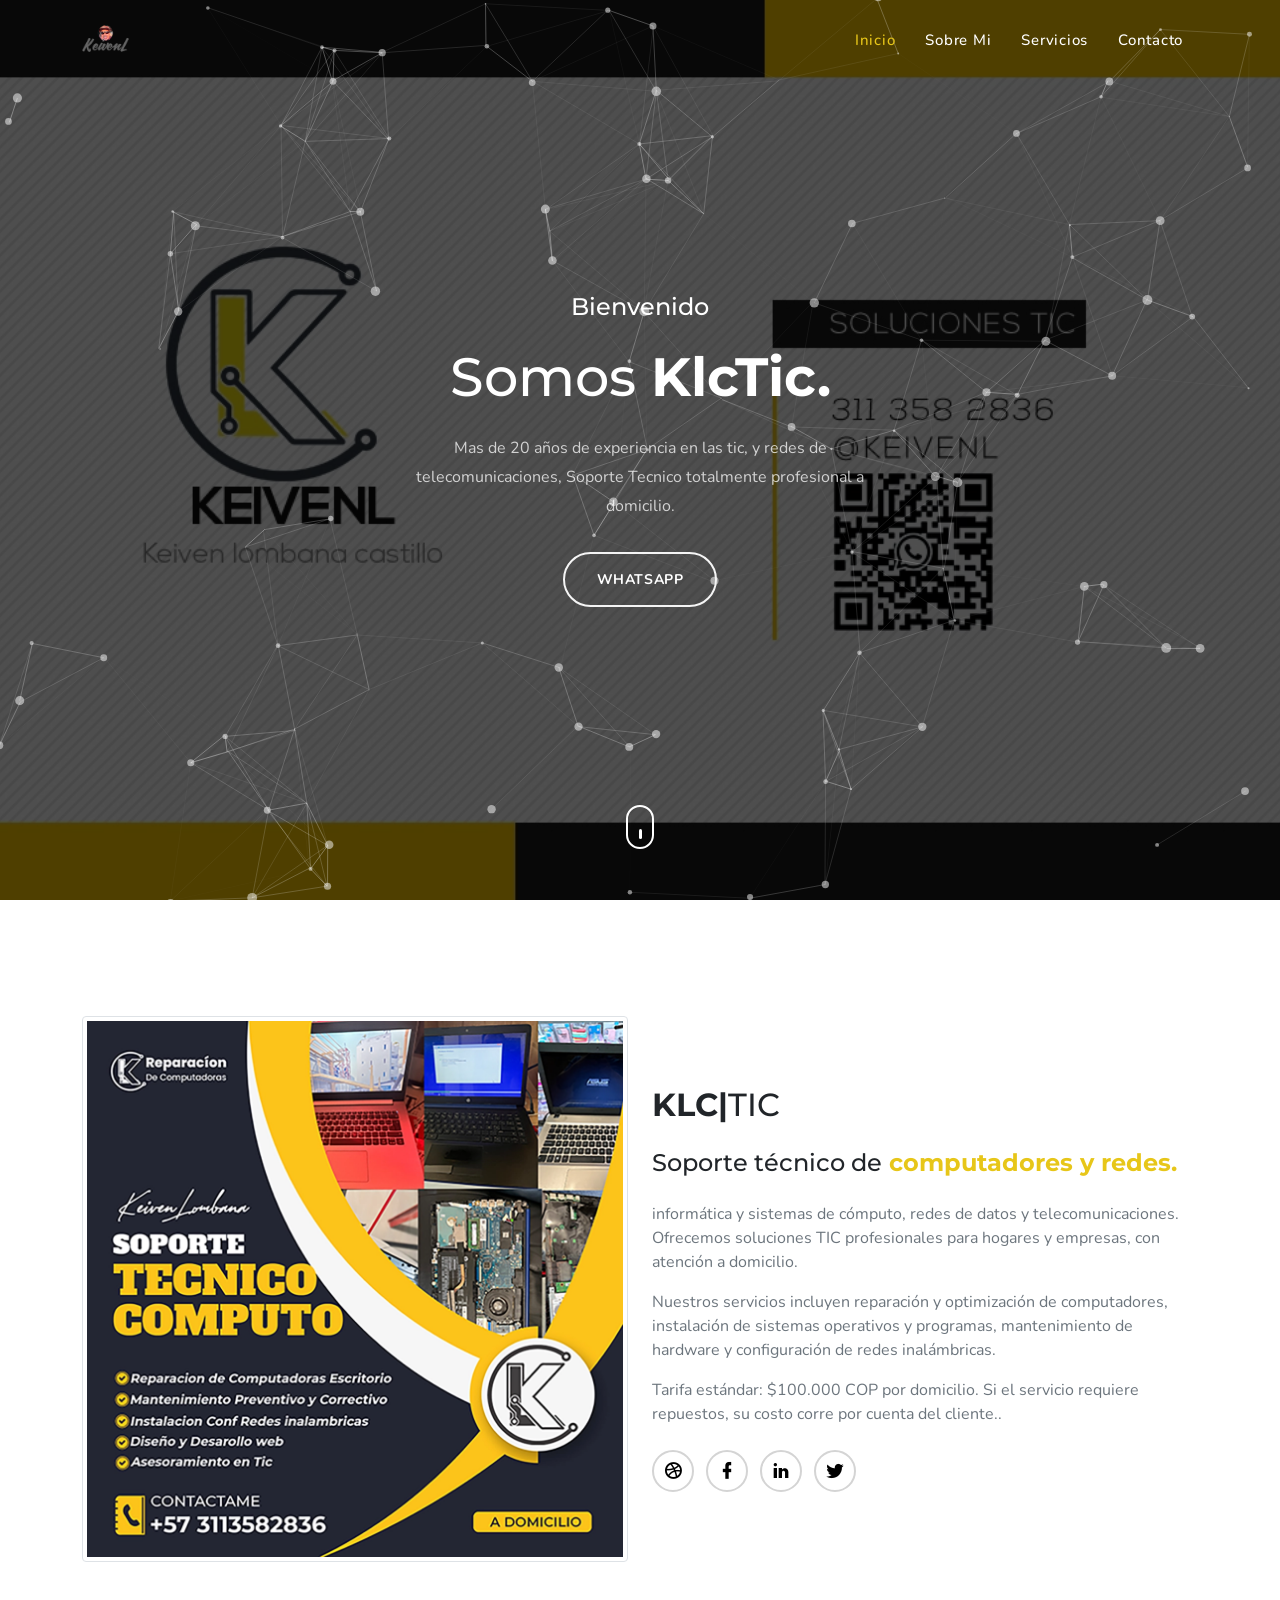
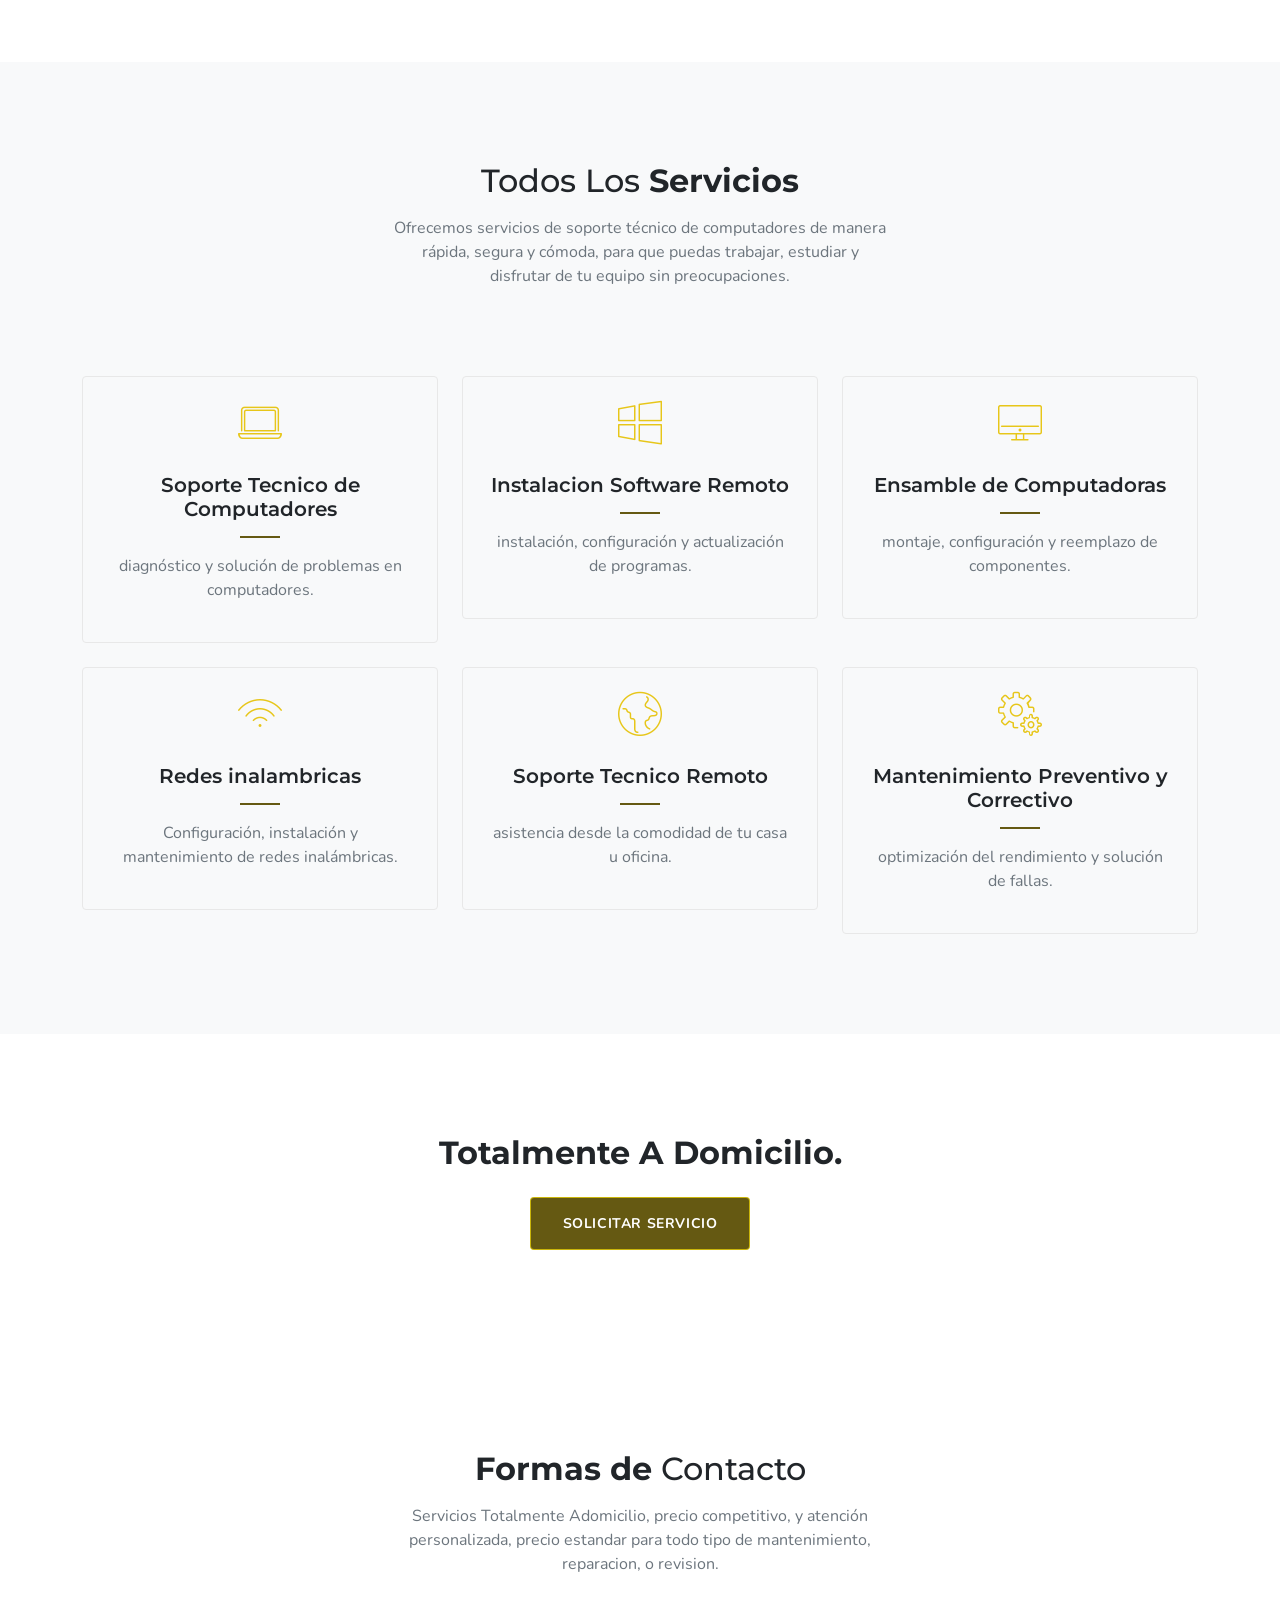
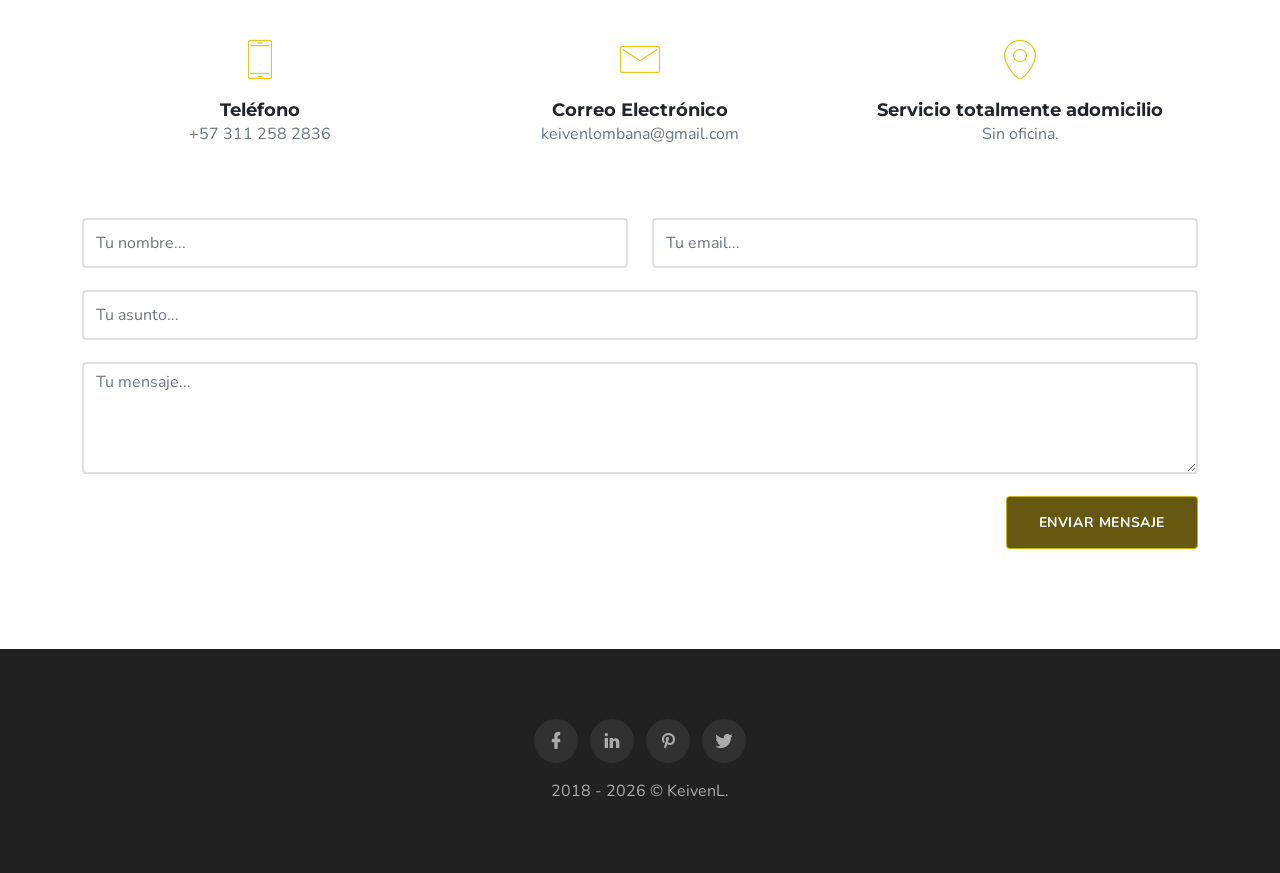
==== commit 505b9eb3: "actualizacion 10" ====
--- a/index.html
+++ b/index.html
@@ -98,10 +98,10 @@
                 <div class="col-lg-12">
                     <div class="text-center header-content mx-auto">
                         <h4 class="text-white first-title mb-4">Bienvenido</h4>
-                        <h1 class="header-name text-white text-capitalize mb-0">Soy <span class="simple-text-rotate fw-bold">KeivenL.,Especialista Tic.,Editor de Videos.</span></h1>
+                        <h1 class="header-name text-white text-capitalize mb-0">Somos <span class="simple-text-rotate fw-bold">KlcTic.,Especialista Tic.,Editores de Videos.</span></h1>
                         <p class="text-white mx-auto header-desc mt-4">Mas de 20 años de experiencia en las tic, y redes de telecomunicaciones, Soporte Tecnico totalmente profesional a domicilio.</p>
                         <div class="mt-4 pt-2">
-                            <a href="#" class="btn btn-outline-custom btn-round">WhatsApp</a>
+                            <a href="#" class="btn btn-outline-custom btn-round ">WhatsApp</a>
                         </div>
                     </div>
                 </div>
@@ -126,11 +126,11 @@
                 </div>
                 <div class="col-lg-6">
                     <div class="mt-3">
-                        <h2><span class="fw-bold">Sobre mí</span> Me</h2>
-                        <h4 class="mt-4">Hola! <span class="text-custom fw-bold">Soy Keiven L.</span></h4>
-                        <p class="text-muted mt-4">Me apasiona crear, aprender y compartir lo que hago. En esta web encontrarás un poco de mi trabajo, mis ideas y las cosas que me inspiran. </p>
-                        <p class="text-muted mt-2">Creo que cada proyecto es una oportunidad para crecer y conectar con otras personas. Gracias por visitar mi espacio; ¡espero que encuentres algo que te guste!.</p>
-                        <p class="text-muted mt-2">Especialista en Tecnología de la Información y Telecomunicaciones Redes de Datos, ingeniero de sistemas, tecnico de sistemas, tecnologo en redes,  20 años en experiencia en informatica.</p>
+                        <h2><span class="fw-bold">KLC|</span>TIC</h2>
+                        <h4 class="mt-4">Soporte técnico de<span class="text-custom fw-bold"> computadores y redes.</span></h4>
+                        <p class="text-muted mt-4"> informática y sistemas de cómputo, redes de datos y telecomunicaciones. Ofrecemos soluciones TIC profesionales para hogares y empresas, con atención a domicilio. </p>
+                        <p class="text-muted mt-2">Nuestros servicios incluyen reparación y optimización de computadores, instalación de sistemas operativos y programas, mantenimiento de hardware y configuración de redes inalámbricas.</p>
+                        <p class="text-muted mt-2">Tarifa estándar: $100.000 COP por domicilio. Si el servicio requiere repuestos, su costo corre por cuenta del cliente..</p>
                         <div>
                             <ul class="mb-0 about-social list-inline mt-4">
                                 <li class="list-inline-item"><a href="#"><i class="mdi mdi-dribbble"></i></a></li>
@@ -153,11 +153,7 @@
                 <div class="col-lg-12">
                     <div class="text-center">
                         <h2>Todos Los <span class="fw-bold">Servicios</span></h2>
-                        <p class="text-muted mx-auto section-subtitle mt-3">Soporte técnico a domicilio
-Atendemos computadores en tu hogar con servicios de reparación e instalación de sistemas operativos, programas y componentes de hardware.
-
-Tarifa estándar del servicio: $100.000 COP por domicilio.
-Si se requiere cambiar algún repuesto, su costo corre por cuenta del cliente.</p>
+                        <p class="text-muted mx-auto section-subtitle mt-3">Ofrecemos servicios de soporte técnico de computadores de manera rápida, segura y cómoda, para que puedas trabajar, estudiar y disfrutar de tu equipo sin preocupaciones.</p>
                     </div>
                 </div>
             </div>
@@ -165,7 +161,8 @@
                 <div class="col-lg-4">
                     <div class="text-center services-boxes rounded p-4 mt-4">
                         <div class="services-boxes-icon">
-                            <i class="mbri-growing-chart text-custom display-4"></i>
+                            <i class="mbri-laptop text-custom display-4"></i>
+                            
                         </div>
                         <div class="mt-4">
                             <h5 class="mb-0">Soporte Tecnico de Computadores</h5>
@@ -177,7 +174,7 @@
                 <div class="col-lg-4">
                     <div class="text-center services-boxes rounded p-4 mt-4">
                         <div class="services-boxes-icon">
-                            <i class="mbri-hot-cup text-custom display-4"></i>
+                            <i class="mbri-windows text-custom display-4"></i>
                         </div>
                         <div class="mt-4">
                             <h5 class="mb-0">Instalacion Software Remoto</h5>
@@ -189,7 +186,7 @@
                 <div class="col-lg-4">
                     <div class="text-center services-boxes rounded p-4 mt-4">
                         <div class="services-boxes-icon">
-                            <i class="mbri-upload text-custom display-4"></i>
+                            <i class="mbri-desktop text-custom display-4"></i>
                         </div>
                         <div class="mt-4">
                             <h5 class="mb-0">Ensamble de Computadoras</h5>
@@ -203,7 +200,7 @@
                 <div class="col-lg-4">
                     <div class="text-center services-boxes rounded p-4 mt-4">
                         <div class="services-boxes-icon">
-                            <i class="mbri-layers text-custom display-4"></i>
+                            <i class="mbri-wifi text-custom display-4"></i>
                         </div>
                         <div class="mt-4">
                             <h5 class="mb-0">Redes inalambricas</h5>
@@ -215,7 +212,7 @@
                 <div class="col-lg-4">
                     <div class="text-center services-boxes rounded p-4 mt-4">
                         <div class="services-boxes-icon">
-                            <i class="mbri-website-theme text-custom display-4"></i>
+                            <i class="mbri-globe text-custom display-4"></i>
                         </div>
                         <div class="mt-4">
                             <h5 class="mb-0">Soporte Tecnico Remoto</h5>
@@ -227,7 +224,7 @@
                 <div class="col-lg-4">
                     <div class="text-center services-boxes rounded p-4 mt-4">
                         <div class="services-boxes-icon">
-                            <i class="mbri-edit text-custom display-4"></i>
+                            <i class="mbri-setting text-custom display-4"></i>
                         </div>
                         <div class="mt-4">
                             <h5 class="mb-0">Mantenimiento Preventivo y Correctivo</h5>
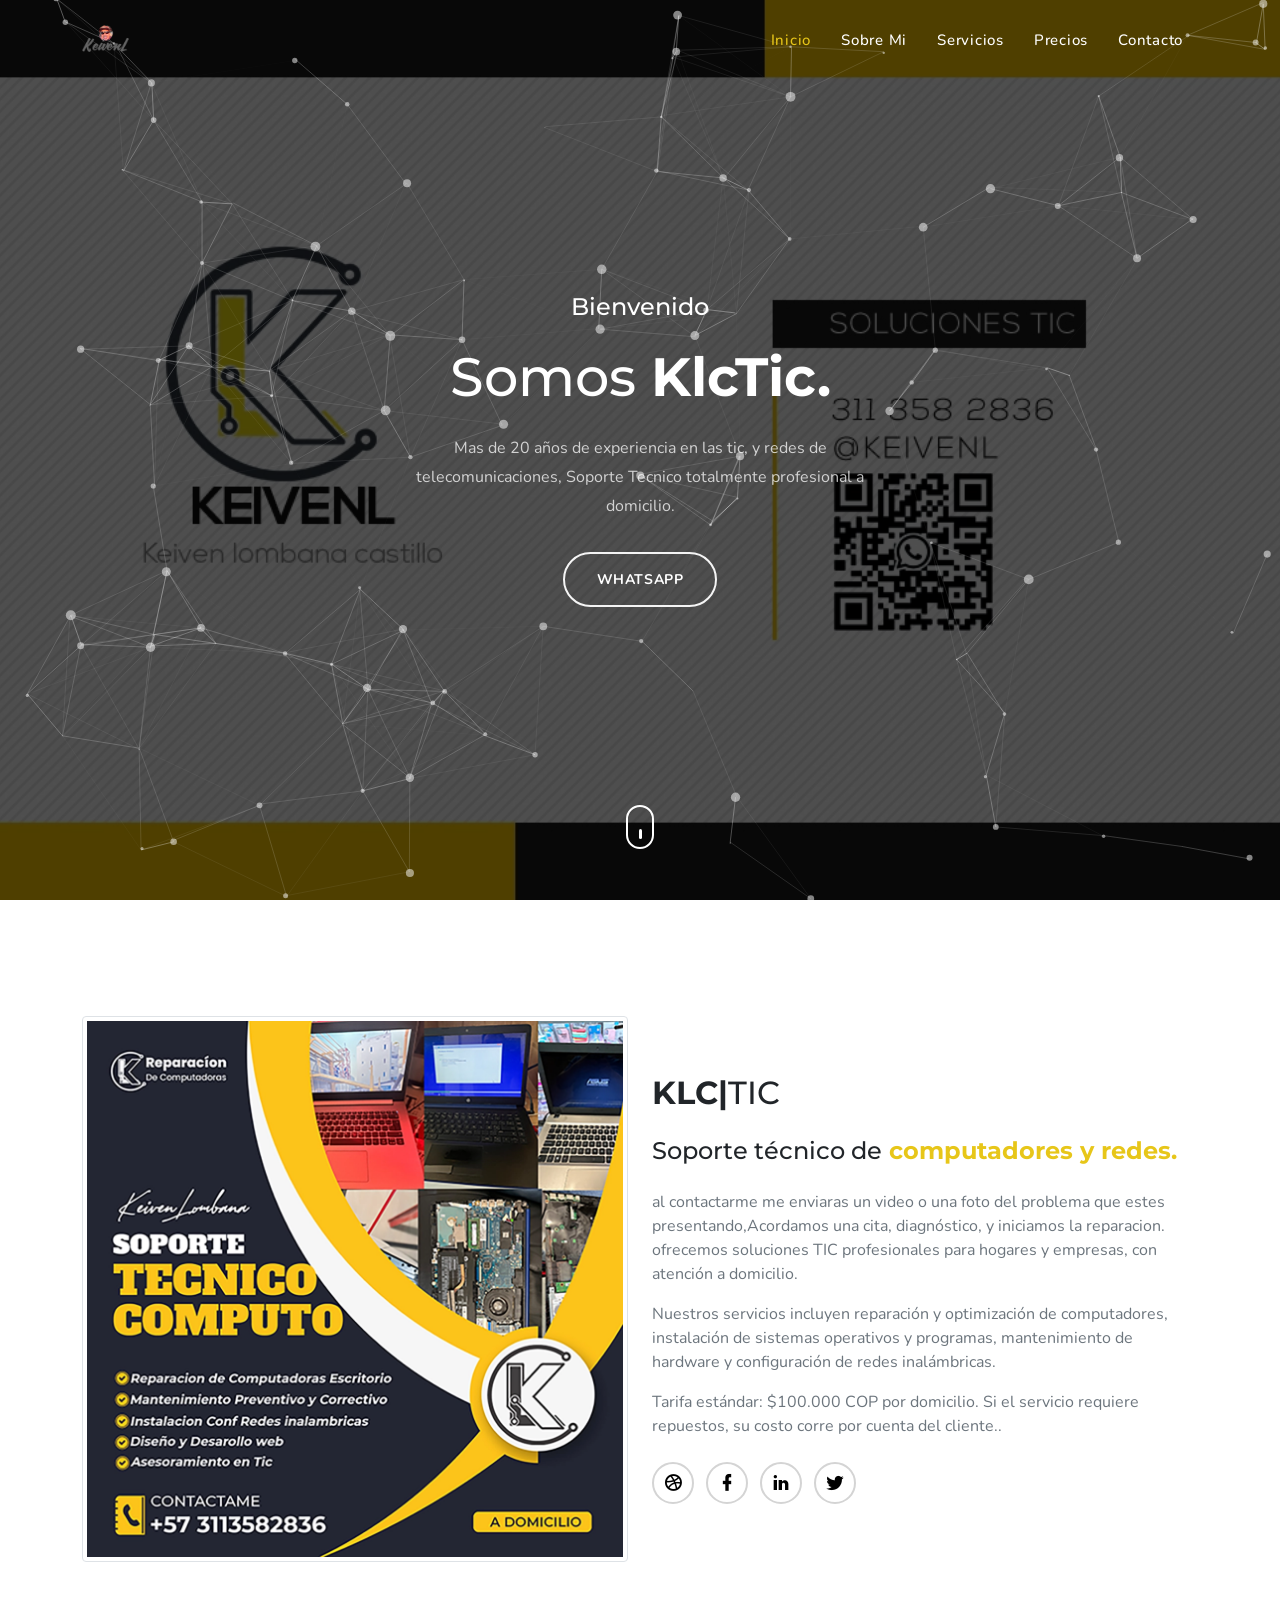
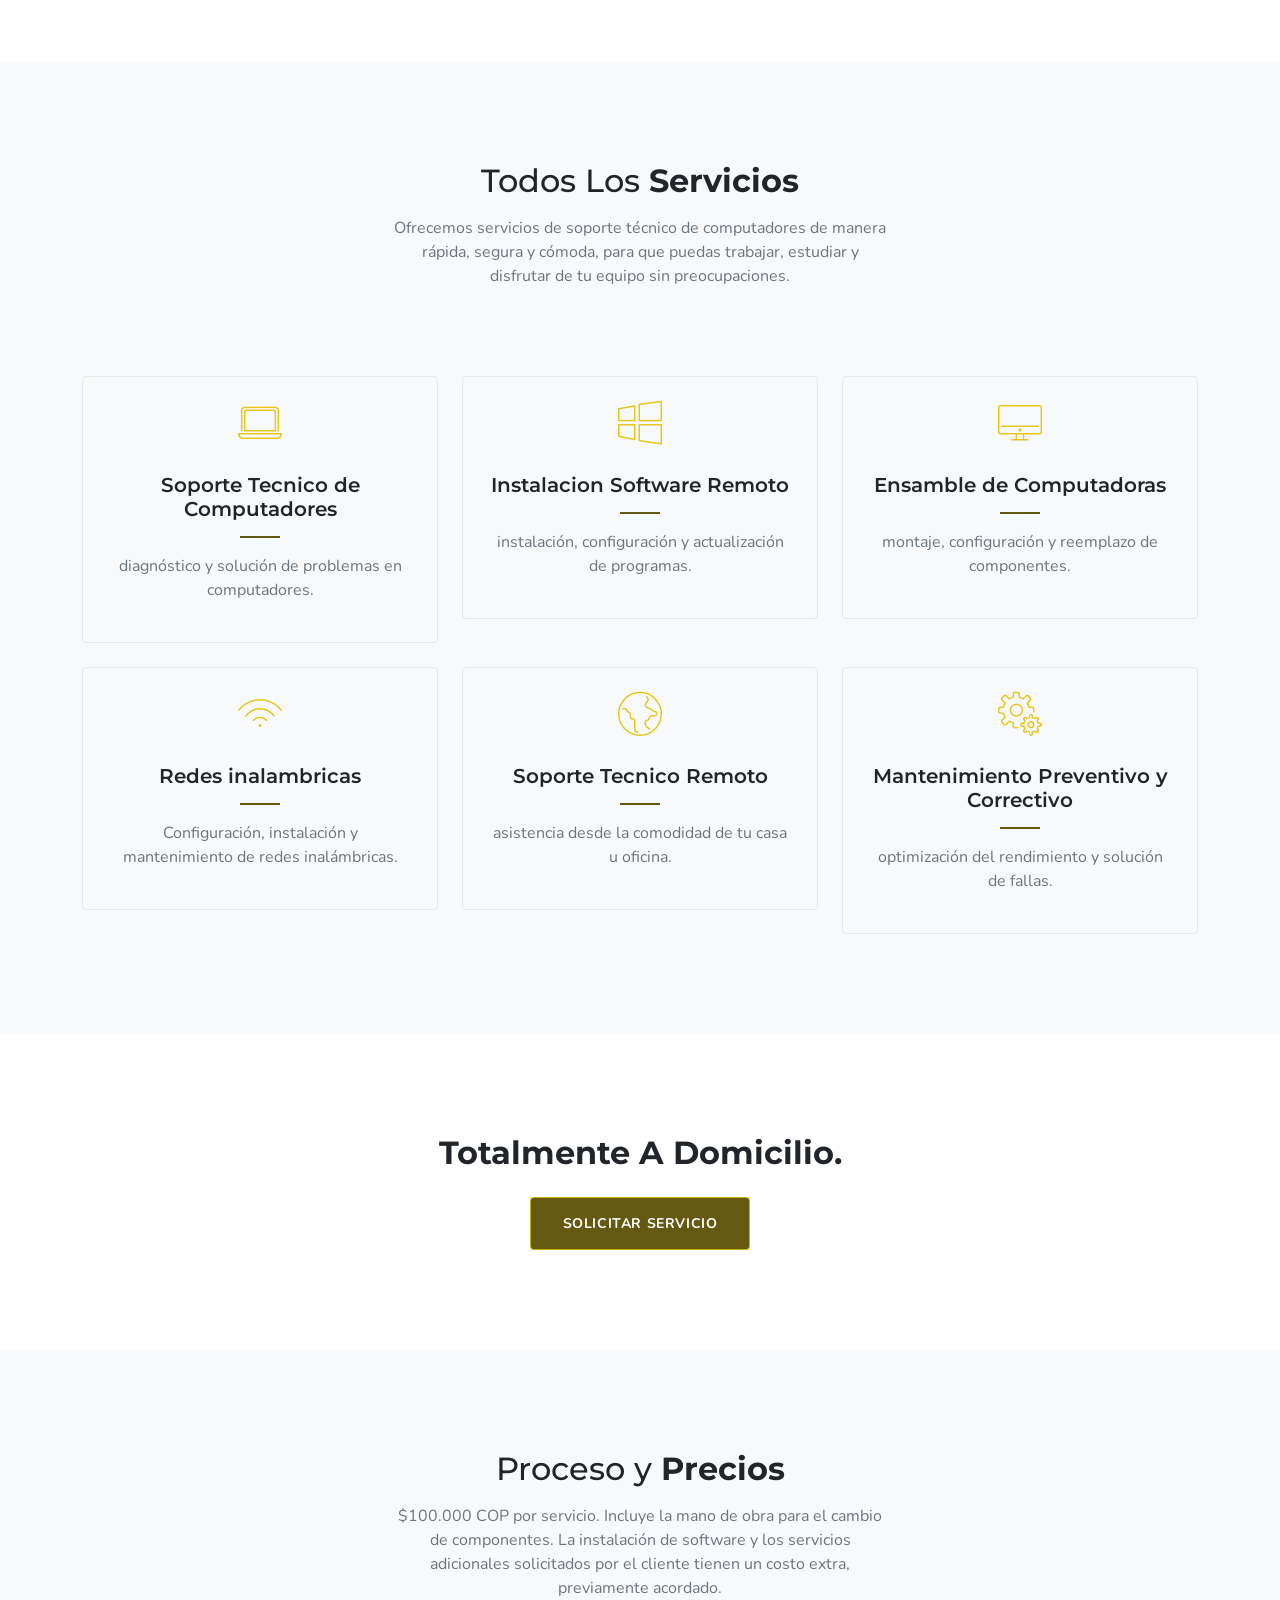
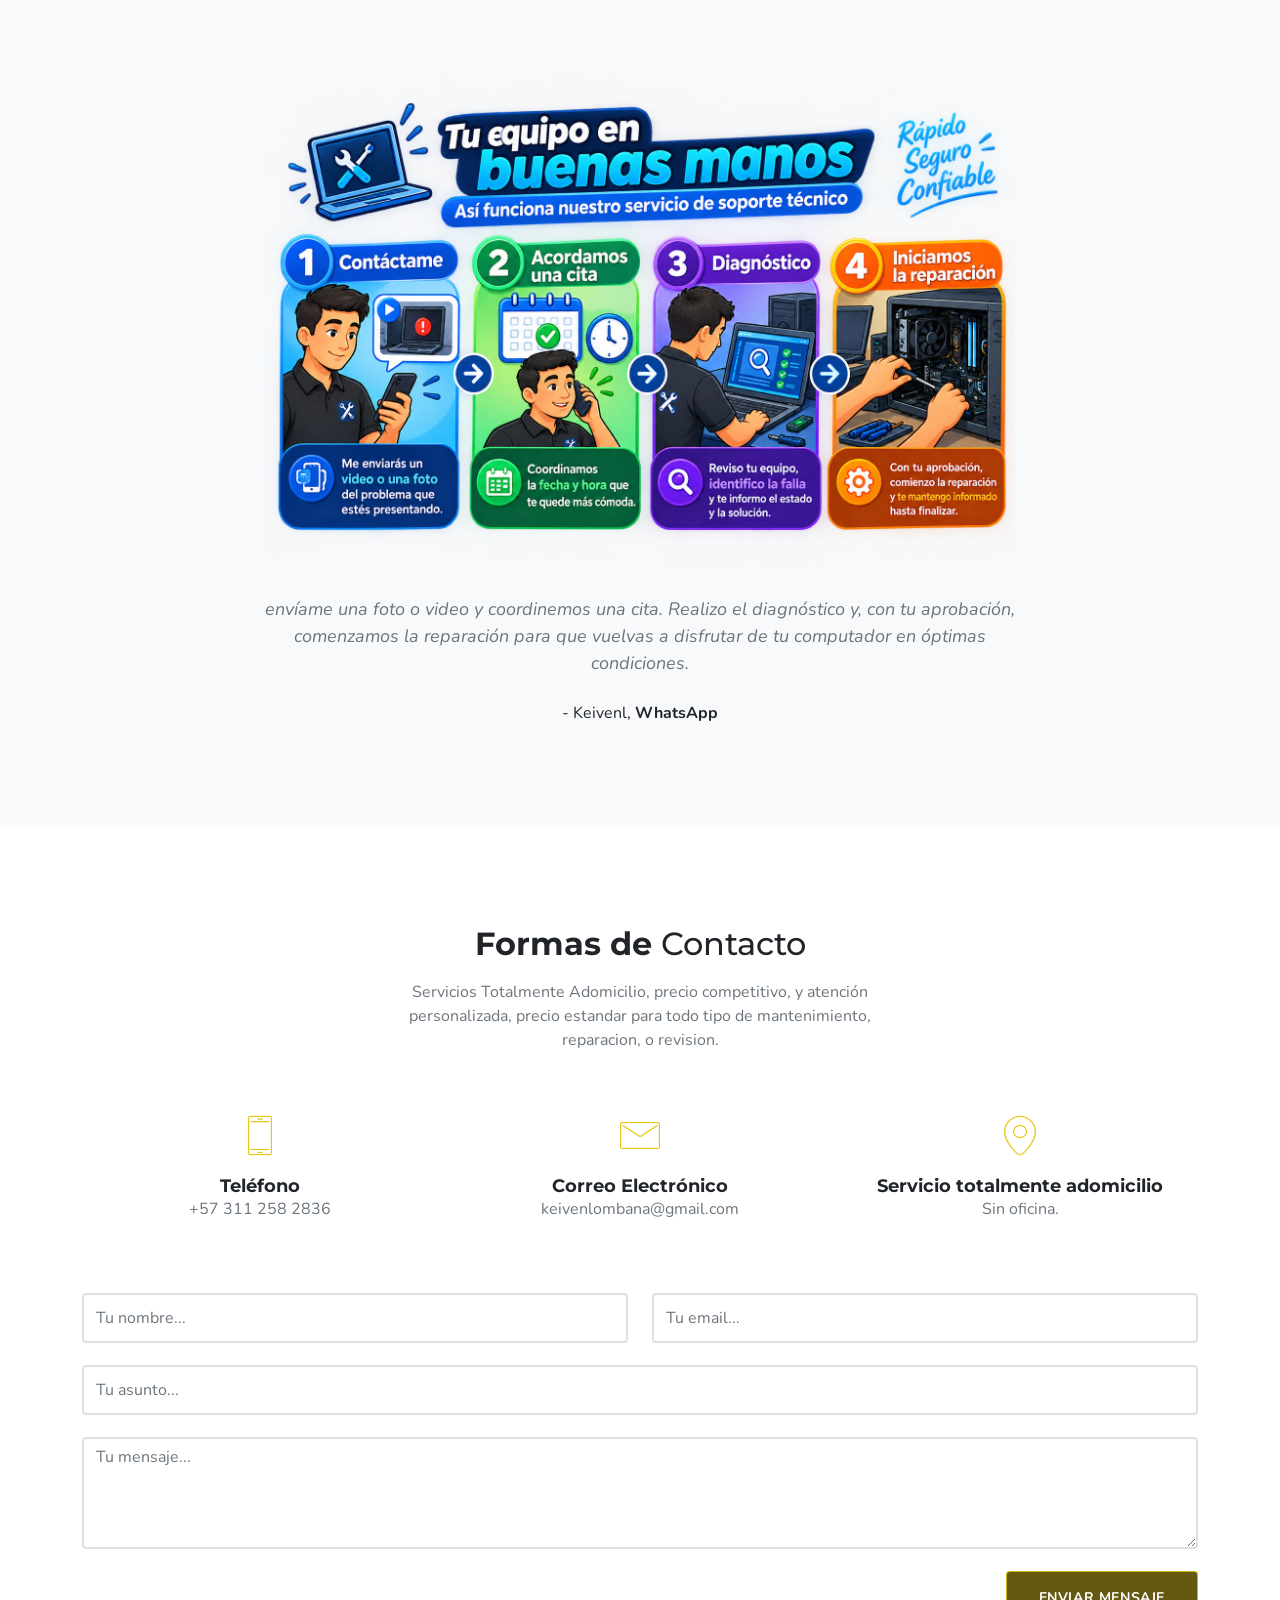
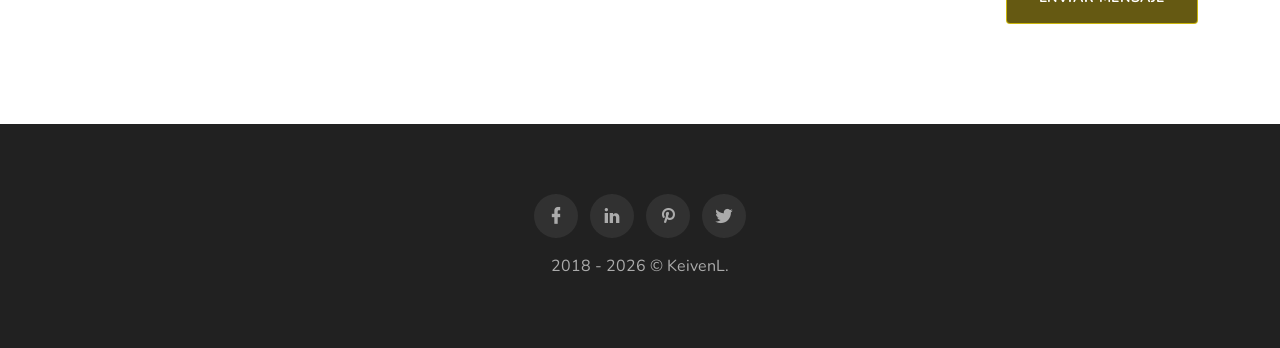
==== commit fad132a2: "actualizacion 11" ====
--- a/index.html
+++ b/index.html
@@ -65,11 +65,11 @@
 	                <li class="nav-item">
 	                    <a class="nav-link" href="#services">Servicios</a>
 	                </li>
-	                <!--
+	                
                     <li class="nav-item">
-	                    <a class="nav-link" href="#client">Clientes</a>
+	                    <a class="nav-link" href="#client">Precios</a>
 	                </li>
-                    -->
+                    
                     <!--
 	                <li class="nav-item">
 	                    <a class="nav-link" href="#portfolio">Portfolio</a>
@@ -128,7 +128,7 @@
                     <div class="mt-3">
                         <h2><span class="fw-bold">KLC|</span>TIC</h2>
                         <h4 class="mt-4">Soporte técnico de<span class="text-custom fw-bold"> computadores y redes.</span></h4>
-                        <p class="text-muted mt-4"> informática y sistemas de cómputo, redes de datos y telecomunicaciones. Ofrecemos soluciones TIC profesionales para hogares y empresas, con atención a domicilio. </p>
+                        <p class="text-muted mt-4">al contactarme me enviaras un video o una foto del problema que estes presentando,Acordamos una cita,  diagnóstico, y iniciamos la reparacion. ofrecemos soluciones TIC profesionales para hogares y empresas, con atención a domicilio. </p>
                         <p class="text-muted mt-2">Nuestros servicios incluyen reparación y optimización de computadores, instalación de sistemas operativos y programas, mantenimiento de hardware y configuración de redes inalámbricas.</p>
                         <p class="text-muted mt-2">Tarifa estándar: $100.000 COP por domicilio. Si el servicio requiere repuestos, su costo corre por cuenta del cliente..</p>
                         <div>
@@ -256,14 +256,14 @@
     <!-- END CTA -->
 
     <!-- START CLIENT -->
-     <!--
+     
     <section class="section bg-light" id="client">
         <div class="container">
             <div class="row justify-content-center">
                 <div class="col-lg-12">
                     <div class="text-center">
-                        <h2>Our <span class="fw-bold">Client</span></h2>
-                        <p class="text-muted mx-auto section-subtitle mt-3">It is a long established fact that a reader will be of a page when established fact looking at its layout.</p>
+                        <h2>Proceso y  <span class="fw-bold">Precios</span></h2>
+                        <p class="text-muted mx-auto section-subtitle mt-3">$100.000 COP por servicio. Incluye la mano de obra para el cambio de componentes. La instalación de software y los servicios adicionales solicitados por el cliente tienen un costo extra, previamente acordado.</p>
                     </div>
                 </div>
             </div>
@@ -272,16 +272,17 @@
                     <div id="owl-demo" class="owl-carousel">
                         <div class="text-center testi_boxes mx-auto">
                             <div class="tam_testi_icon text-custom">
-                                <i class="mbri-quote-left"></i>
+                                <i class=""></i>
                             </div>
                             <div class="mt-2">
-                                <div class="img_testi">
-                                    <img src="images/testi/testi-1.jpg" alt="" class="mx-auto img-thumbnail img-fluid rounded-circle">
+                                <div class="">
+                                    <img src="images/proceso2.png" alt="100" class="mx-auto">
                                 </div>
-                                <p class="client_review fst-italic mt-4 text-center text-muted">" The point of using Lorem Ipsum is that it has a more-or-less normal distribution of letters, as opposed to using 'Content here."</p>
-                                <p class="client_name text-center mb-0 mt-4">- Ebony verty, <span class="fw-bold">Envato</span></p>
-                            </div>
-                        </div>
+                                <p class="client_review fst-italic mt-4 text-center text-muted">envíame una foto o video y coordinemos una cita. Realizo el diagnóstico y, con tu aprobación, comenzamos la reparación para que vuelvas a disfrutar de tu computador en óptimas condiciones.</p>
+                                <p class="client_name text-center mb-0 mt-4">- Keivenl, <span class="fw-bold">WhatsApp</span></p>
+                            </div>
+                        </div>
+                        <!-- 
                         <div class="text-center testi_boxes mx-auto">
                             <div class="tam_testi_icon text-custom">
                                 <i class="mbri-quote-left"></i>
@@ -294,6 +295,8 @@
                                 <p class="client_name text-center mb-0 mt-4">- Ebony verty, <span class="fw-bold">Envato</span></p>
                             </div>
                         </div>
+                        -->
+                        <!--
                         <div class="text-center testi_boxes mx-auto">
                             <div class="tam_testi_icon text-custom">
                                 <i class="mbri-quote-left"></i>
@@ -306,12 +309,13 @@
                                 <p class="client_name text-center mb-0 mt-4">- Ebony verty, <span class="fw-bold">Envato</span></p>
                             </div>
                         </div>
-                    </div>
-                </div>
-            </div>
-        </div>
-    </section>
-    -->
+                        -->
+                    </div>
+                </div>
+            </div>
+        </div>
+    </section>
+    
     <!-- END CLIENT -->
 
     <!-- START WORK --> 
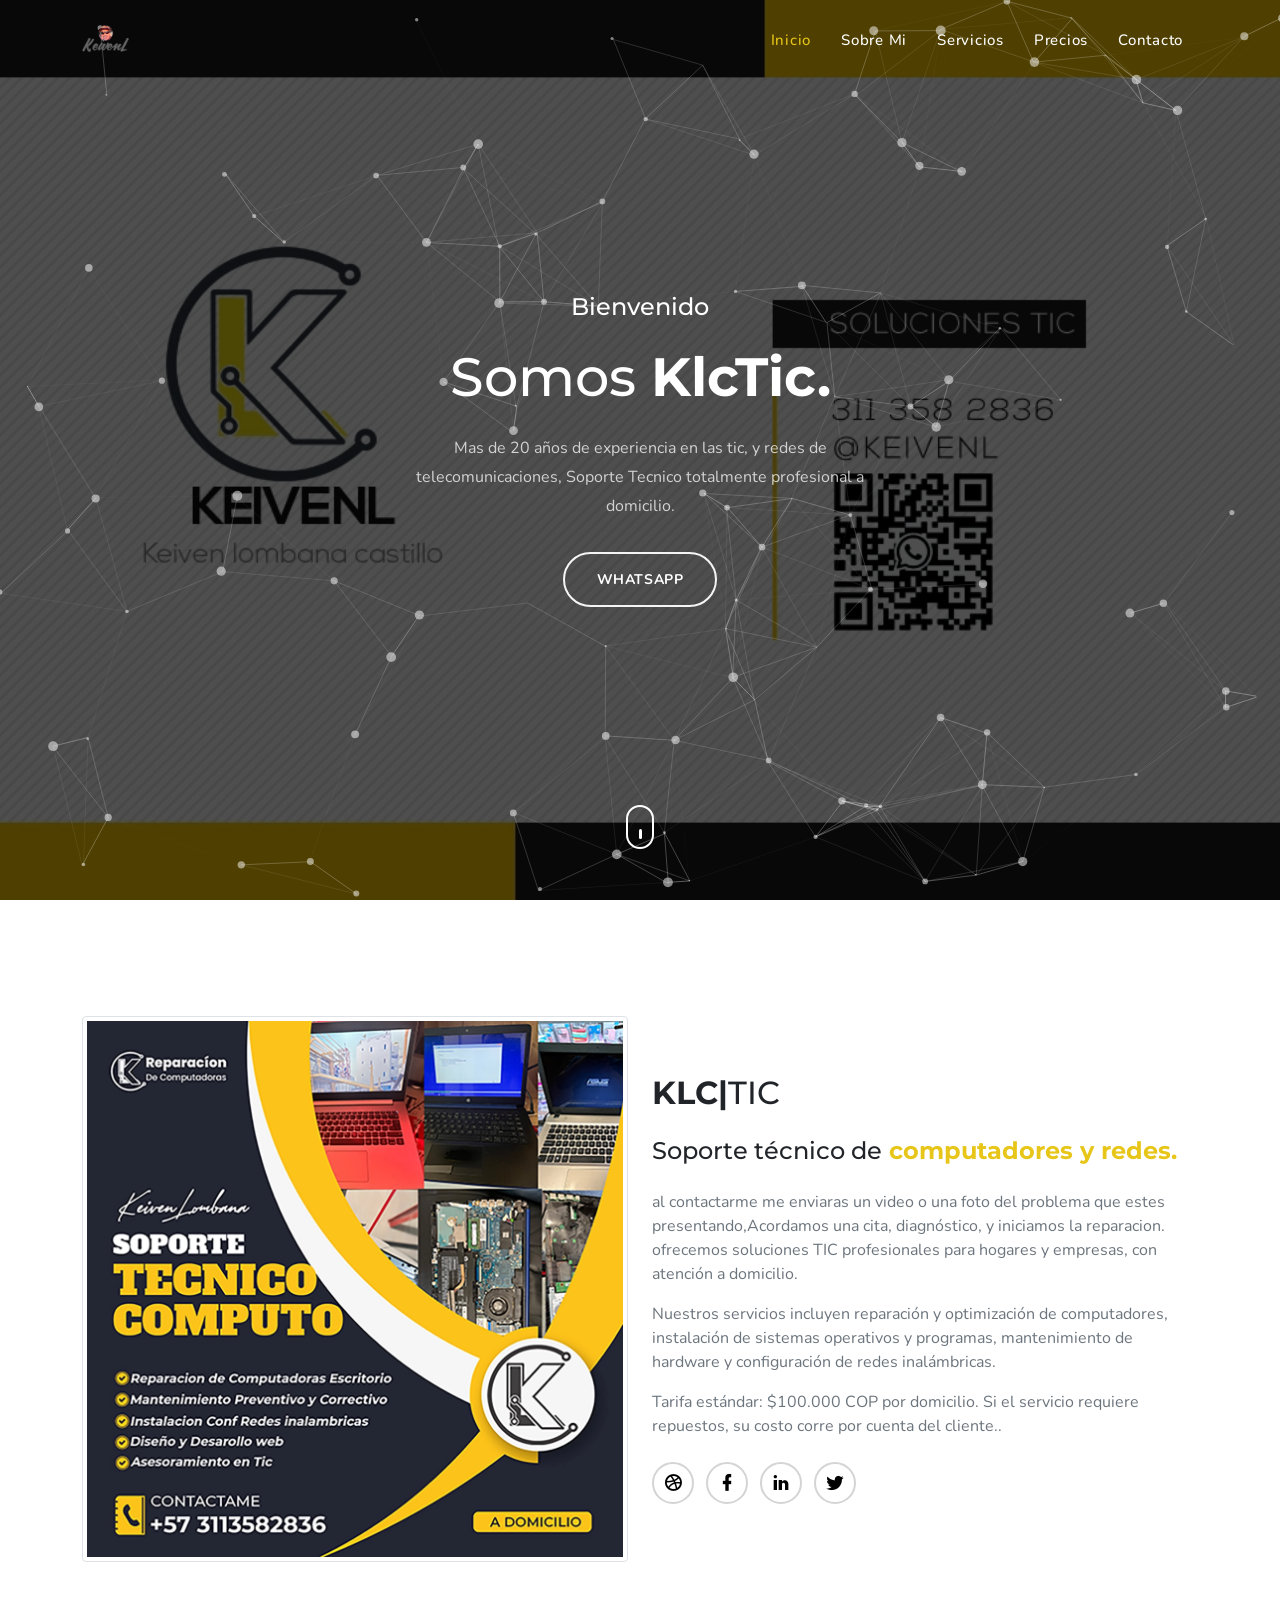
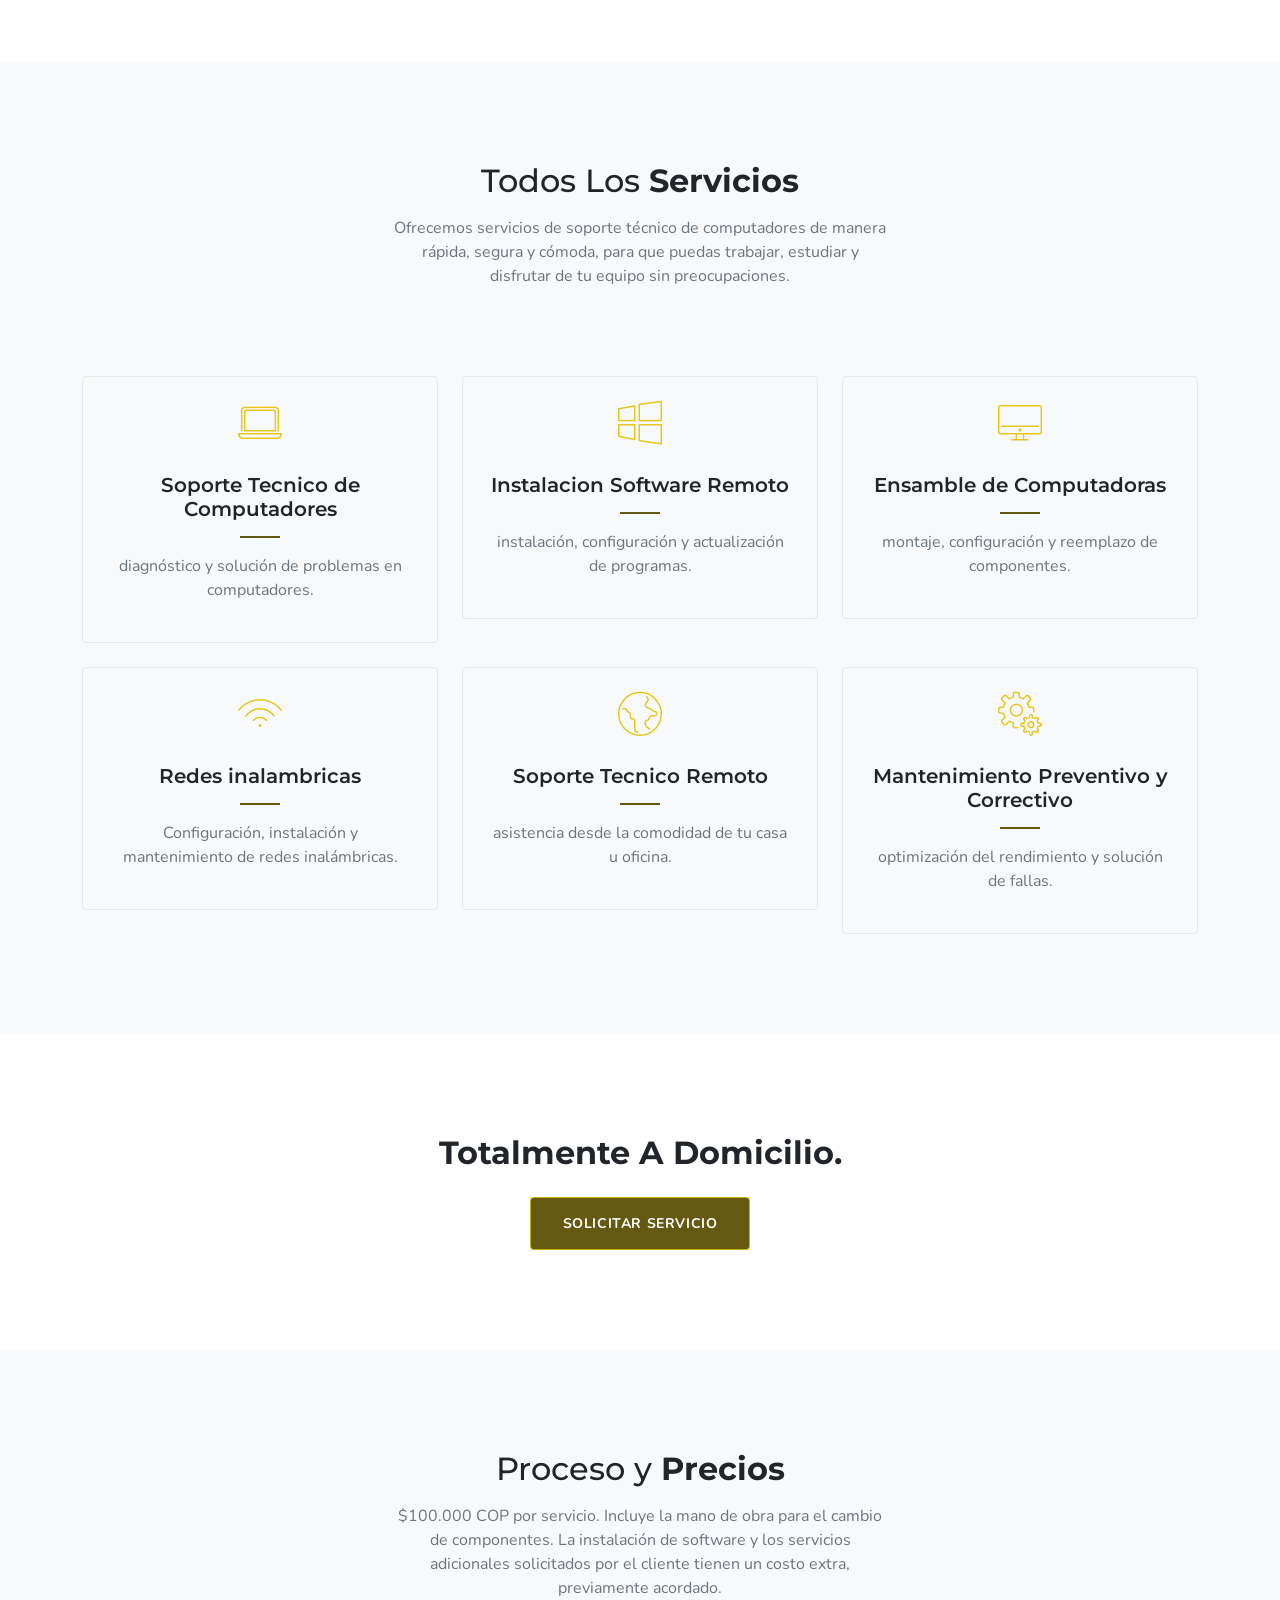
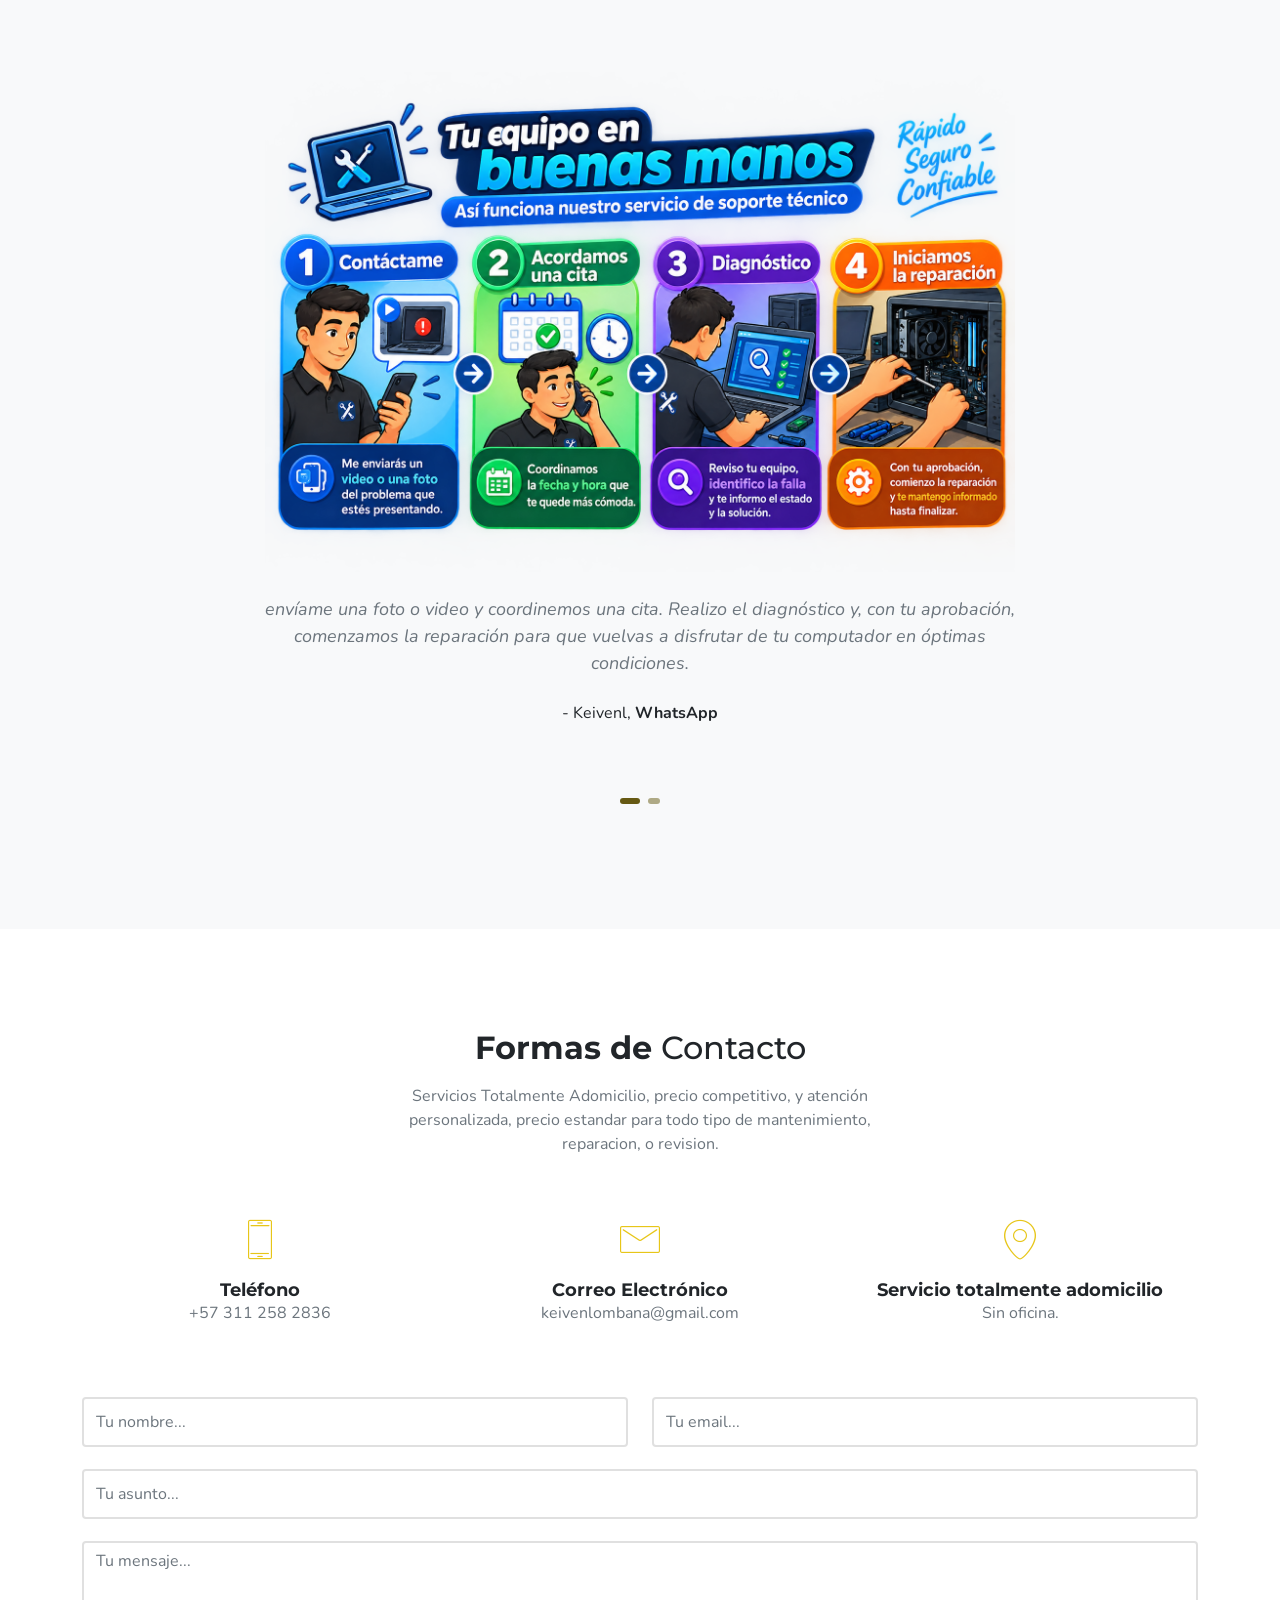
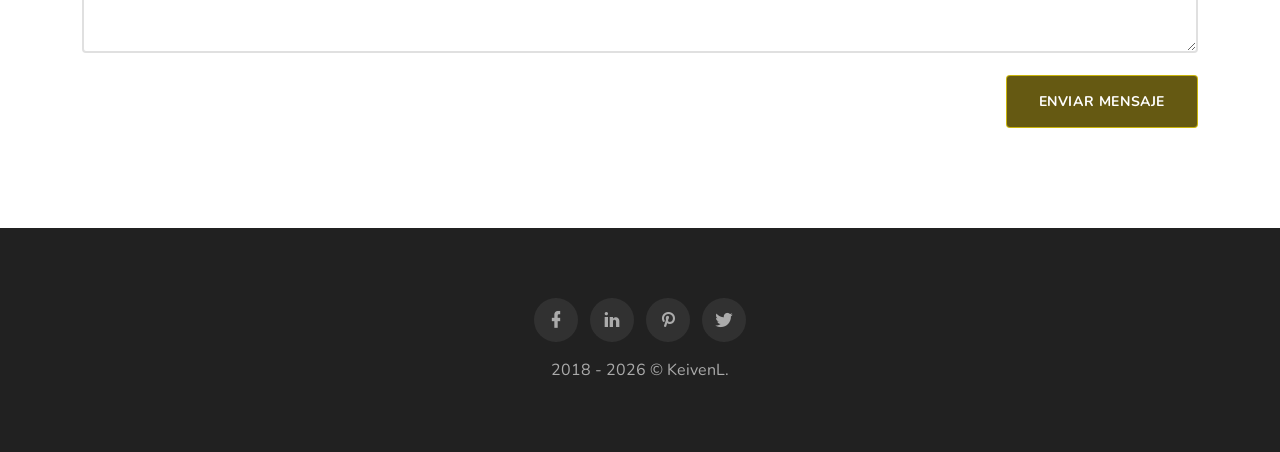
==== commit f9fdcdbc: "actualizacion 12" ====
--- a/index.html
+++ b/index.html
@@ -276,26 +276,26 @@
                             </div>
                             <div class="mt-2">
                                 <div class="">
-                                    <img src="images/proceso2.png" alt="100" class="mx-auto">
+                                    <img src="images/proceso2.webp" alt="100" class="mx-auto">
                                 </div>
                                 <p class="client_review fst-italic mt-4 text-center text-muted">envíame una foto o video y coordinemos una cita. Realizo el diagnóstico y, con tu aprobación, comenzamos la reparación para que vuelvas a disfrutar de tu computador en óptimas condiciones.</p>
                                 <p class="client_name text-center mb-0 mt-4">- Keivenl, <span class="fw-bold">WhatsApp</span></p>
                             </div>
                         </div>
-                        <!-- 
+                        
                         <div class="text-center testi_boxes mx-auto">
                             <div class="tam_testi_icon text-custom">
                                 <i class="mbri-quote-left"></i>
                             </div>
                             <div class="mt-2">
-                                <div class="img_testi">
-                                    <img src="images/testi/testi-2.jpg" alt="" class="mx-auto img-thumbnail img-fluid d-block rounded-circle">
+                                <div class="">
+                                    <img src="images/Flujo-de-Soporte-de-Software-Remoto.webp" alt="" class="">
                                 </div>
                                 <p class="client_review fst-italic mt-4 text-center text-muted">" The point of using Lorem Ipsum is that it has a more-or-less normal distribution of letters, as opposed to using 'Content here."</p>
                                 <p class="client_name text-center mb-0 mt-4">- Ebony verty, <span class="fw-bold">Envato</span></p>
                             </div>
                         </div>
-                        -->
+                        
                         <!--
                         <div class="text-center testi_boxes mx-auto">
                             <div class="tam_testi_icon text-custom">
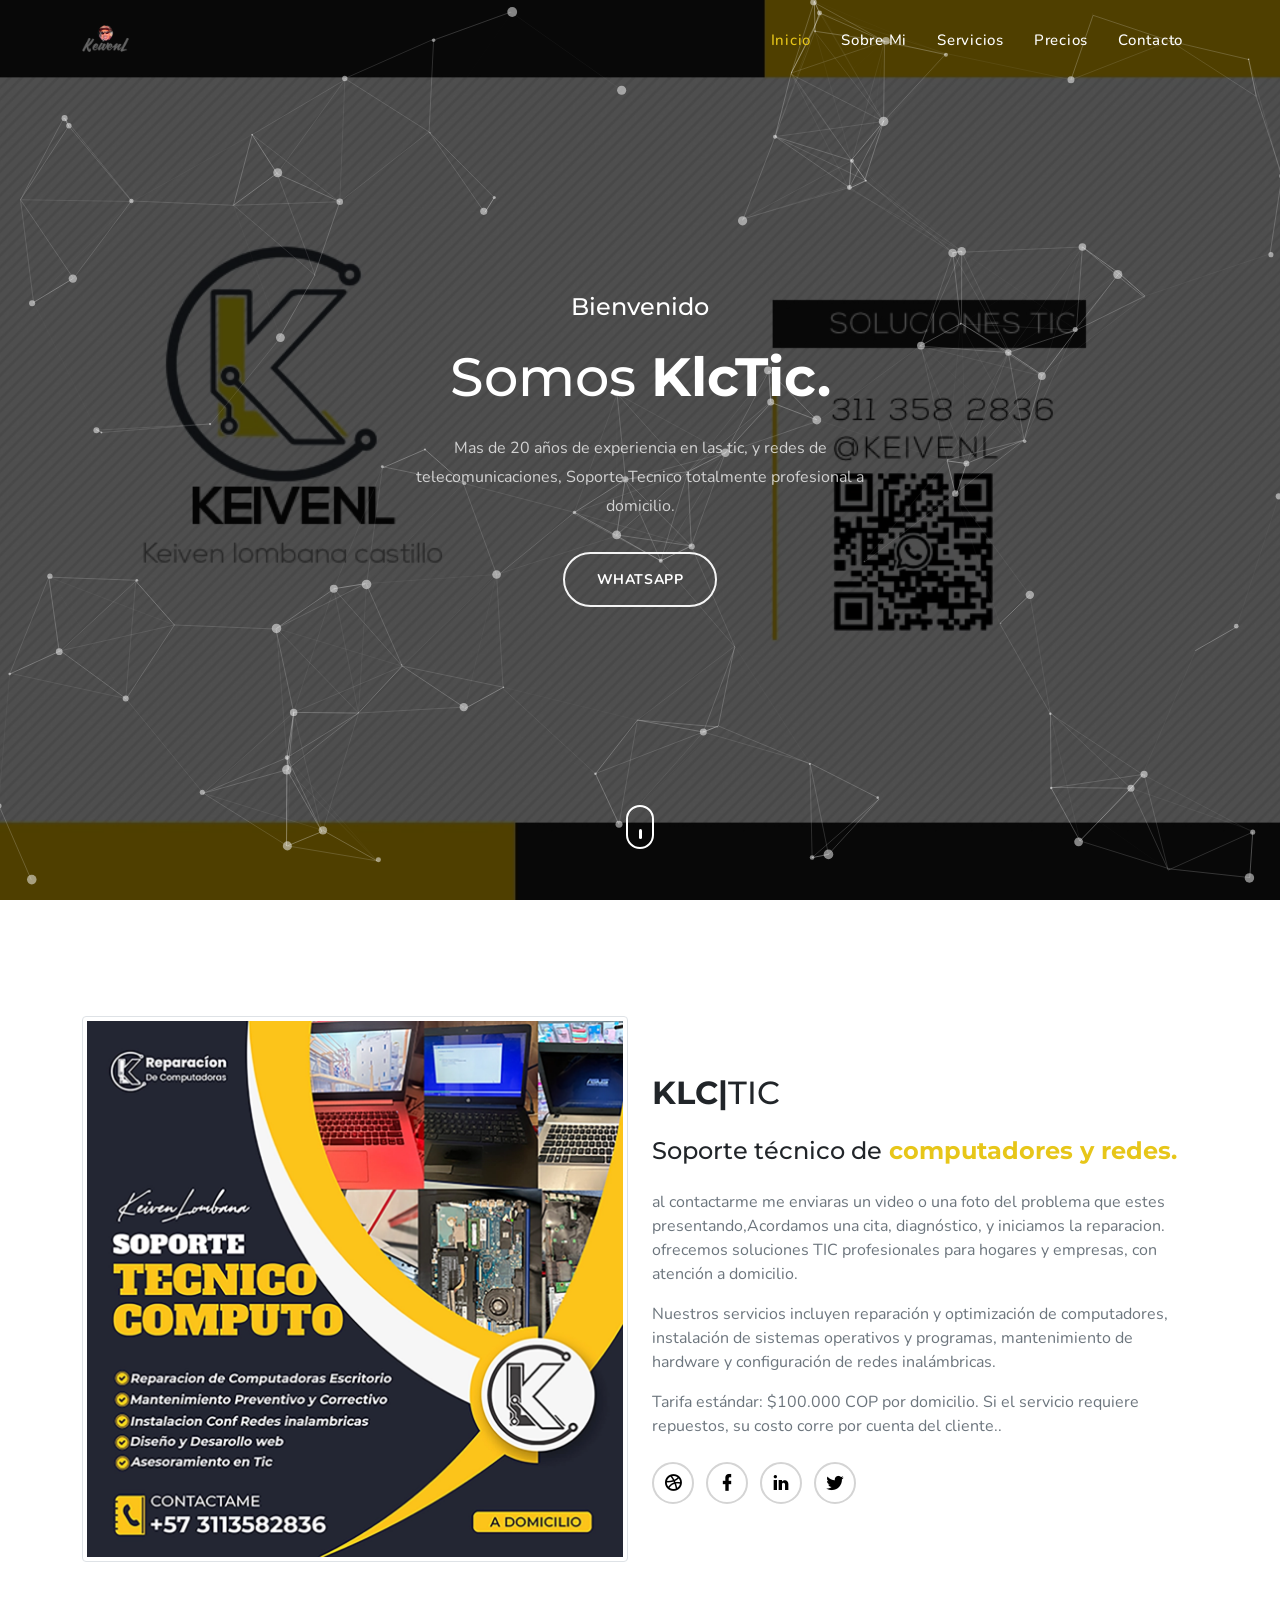
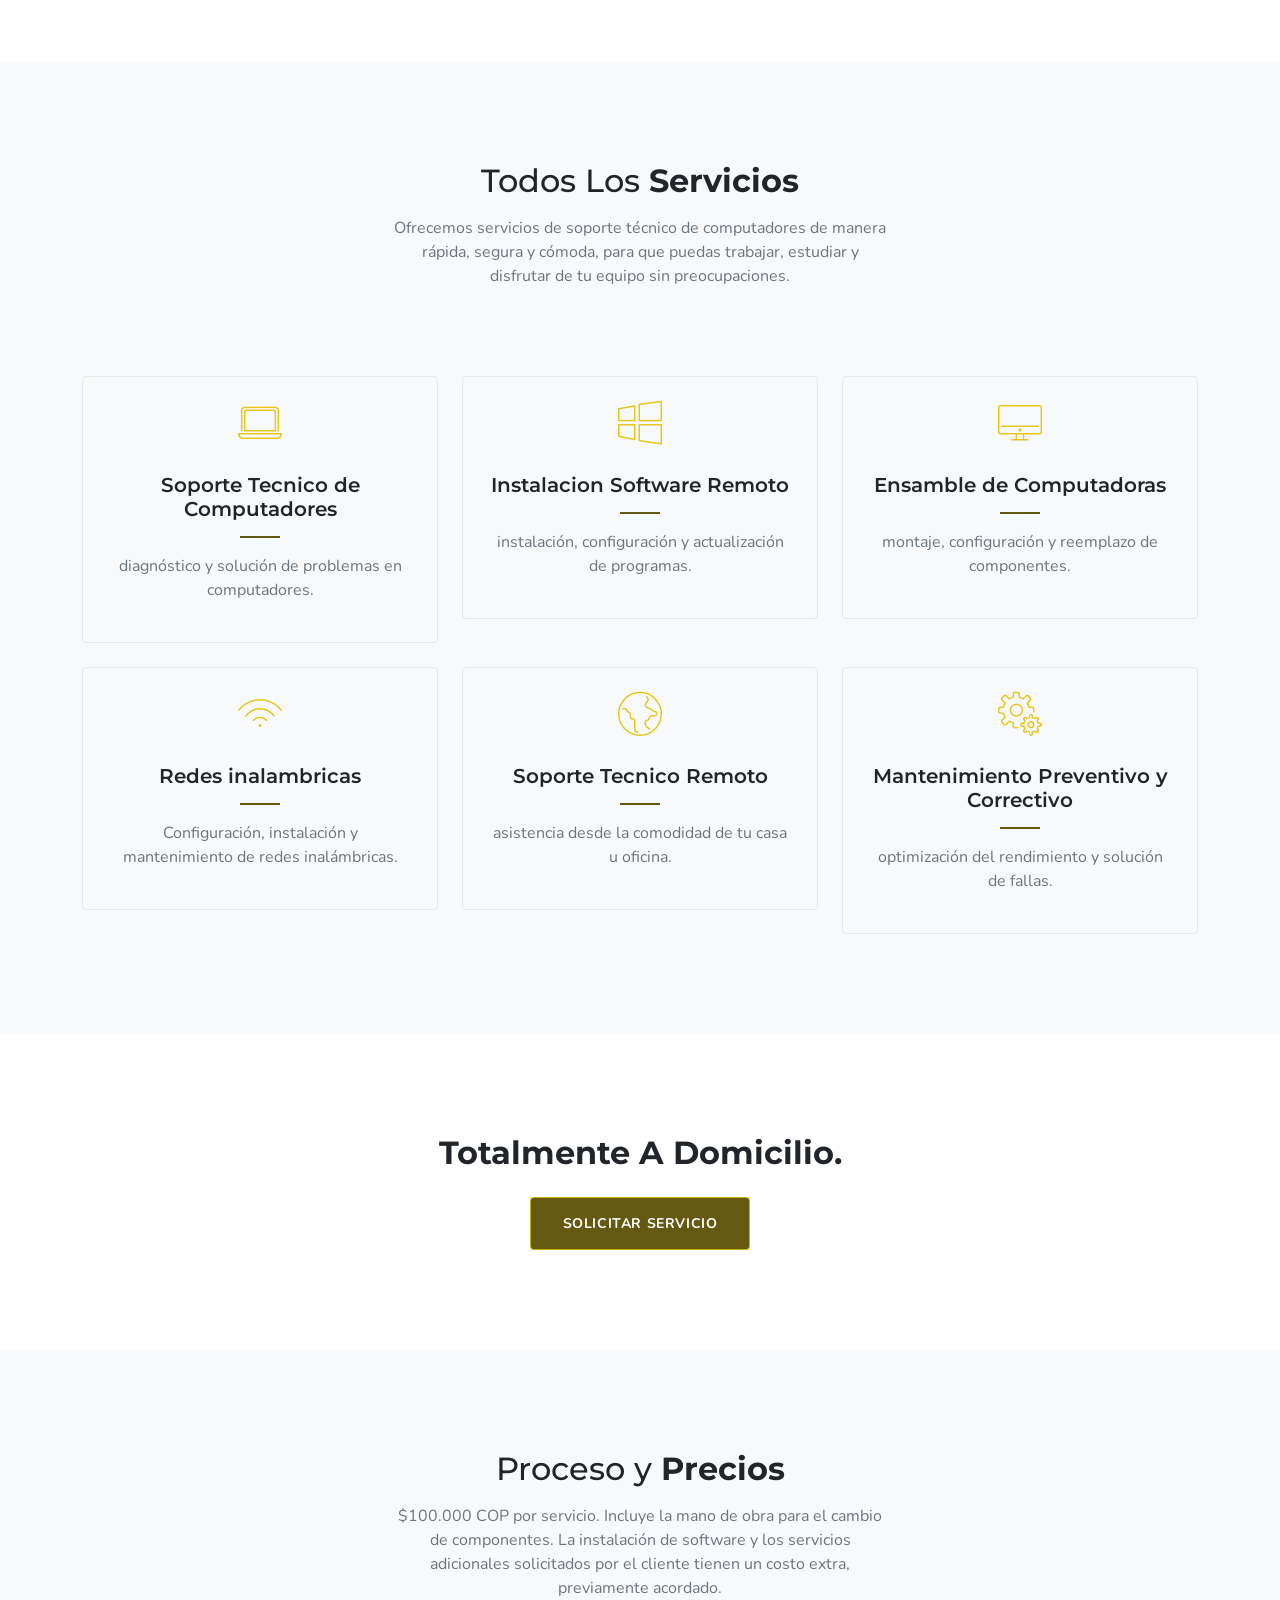
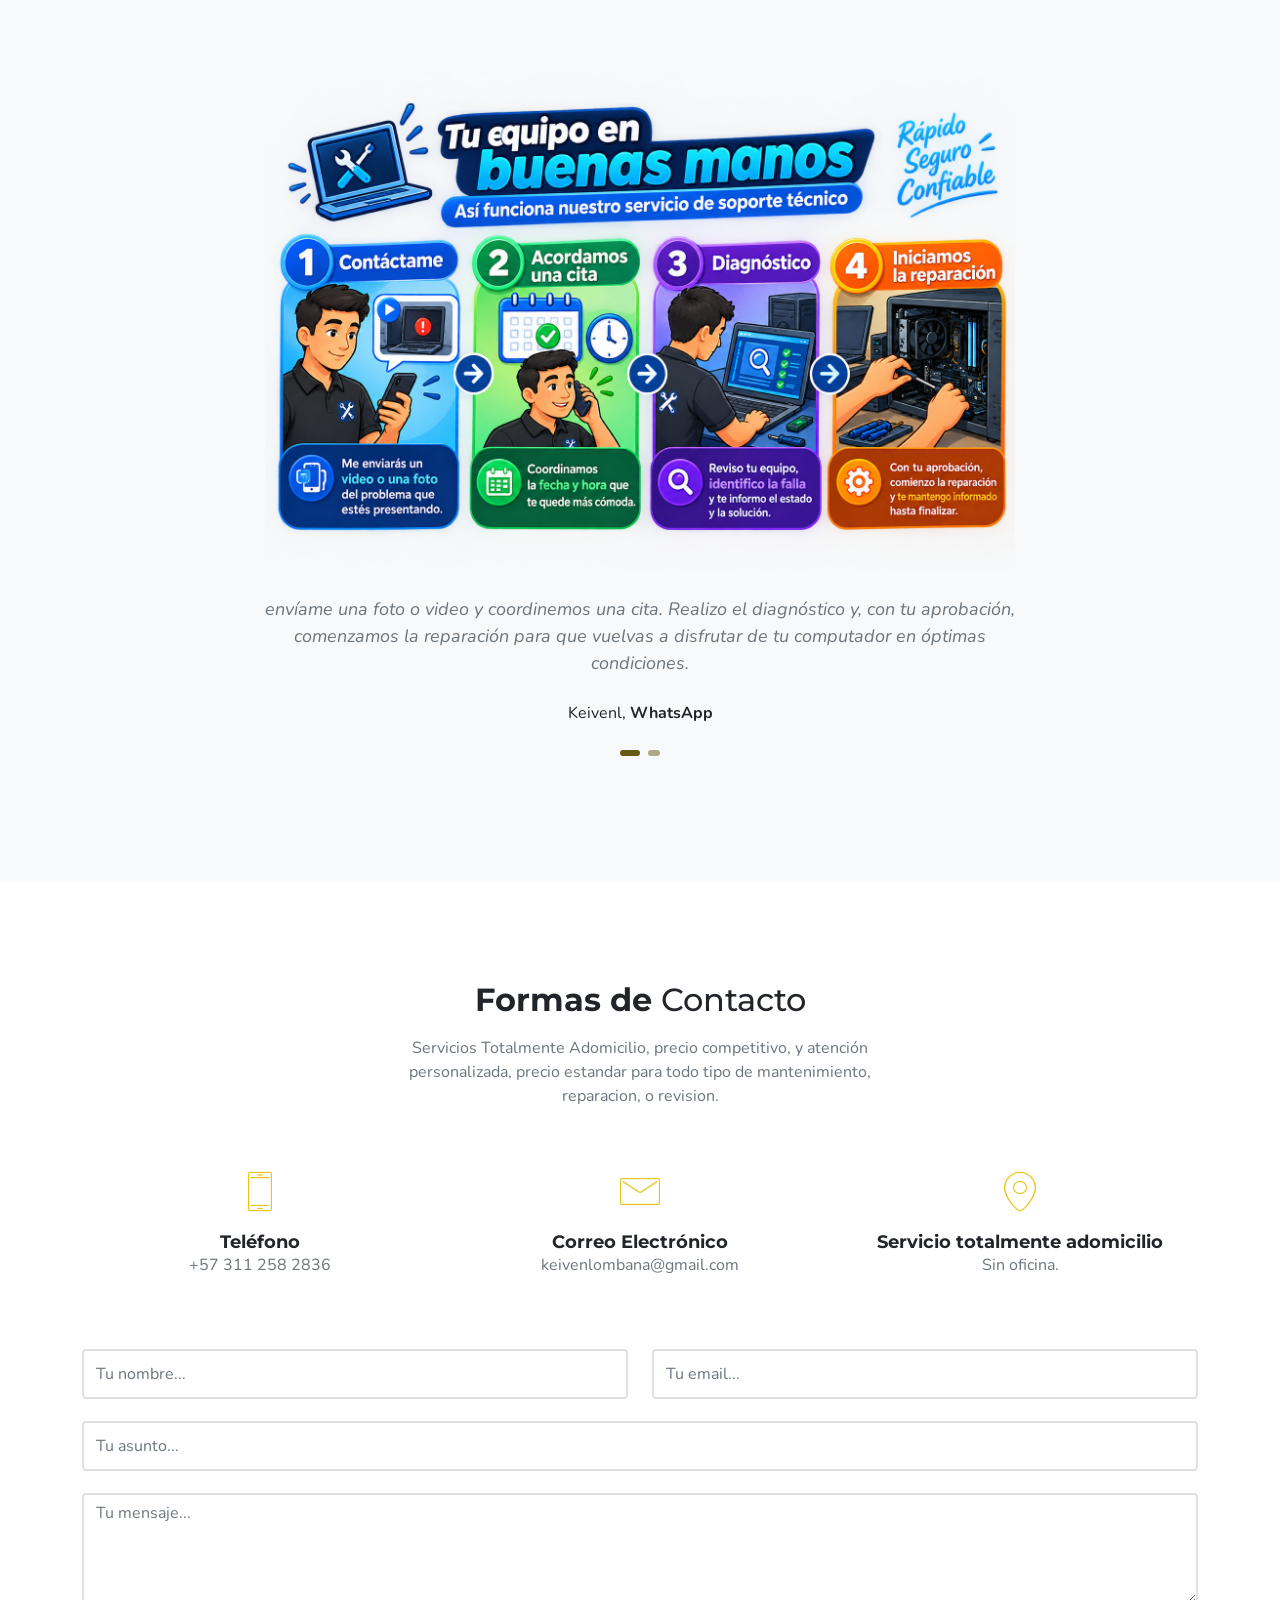
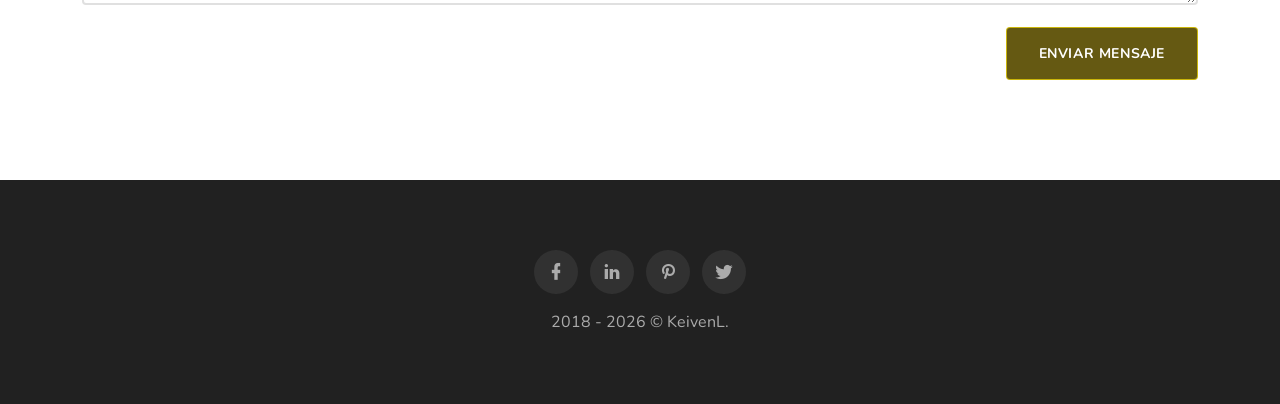
==== commit d8501e87: "actualizacion 12" ====
--- a/index.html
+++ b/index.html
@@ -279,20 +279,20 @@
                                     <img src="images/proceso2.webp" alt="100" class="mx-auto">
                                 </div>
                                 <p class="client_review fst-italic mt-4 text-center text-muted">envíame una foto o video y coordinemos una cita. Realizo el diagnóstico y, con tu aprobación, comenzamos la reparación para que vuelvas a disfrutar de tu computador en óptimas condiciones.</p>
-                                <p class="client_name text-center mb-0 mt-4">- Keivenl, <span class="fw-bold">WhatsApp</span></p>
+                                <p class="client_name text-center mb-0 mt-4">Keivenl, <span class="fw-bold">WhatsApp</span></p>
                             </div>
                         </div>
                         
                         <div class="text-center testi_boxes mx-auto">
                             <div class="tam_testi_icon text-custom">
-                                <i class="mbri-quote-left"></i>
+                                <i class=""></i>
                             </div>
                             <div class="mt-2">
                                 <div class="">
                                     <img src="images/Flujo-de-Soporte-de-Software-Remoto.webp" alt="" class="">
                                 </div>
-                                <p class="client_review fst-italic mt-4 text-center text-muted">" The point of using Lorem Ipsum is that it has a more-or-less normal distribution of letters, as opposed to using 'Content here."</p>
-                                <p class="client_name text-center mb-0 mt-4">- Ebony verty, <span class="fw-bold">Envato</span></p>
+                                <p class="client_review fst-italic mt-4 text-center text-muted">coordinemos una cita. Realizo el diagnóstico y, con tu aprobación, comenzamos la reparación para que vuelvas a disfrutar de tu computador en óptimas condiciones.</p>
+                                <p class="client_name text-center mb-0 mt-4">Keivenl, <span class="fw-bold">WhatsApp</span></p>
                             </div>
                         </div>
                         
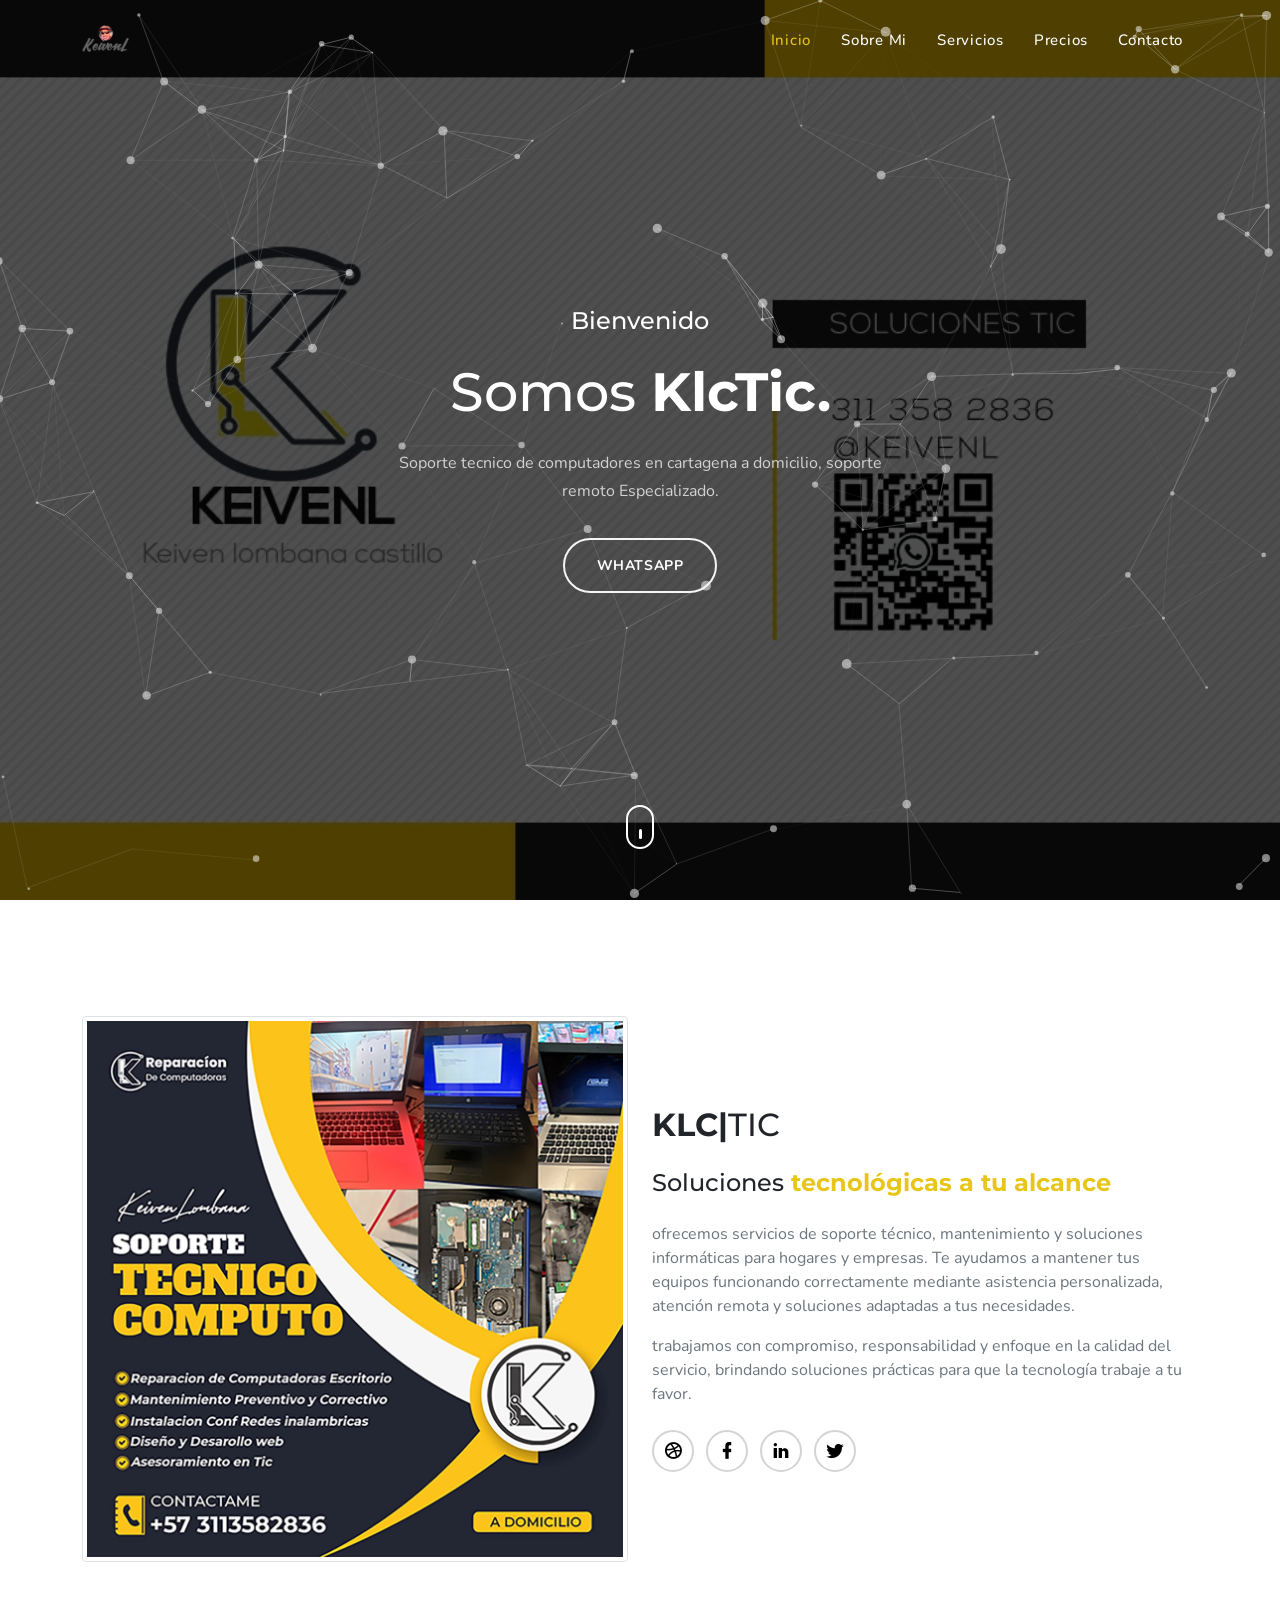
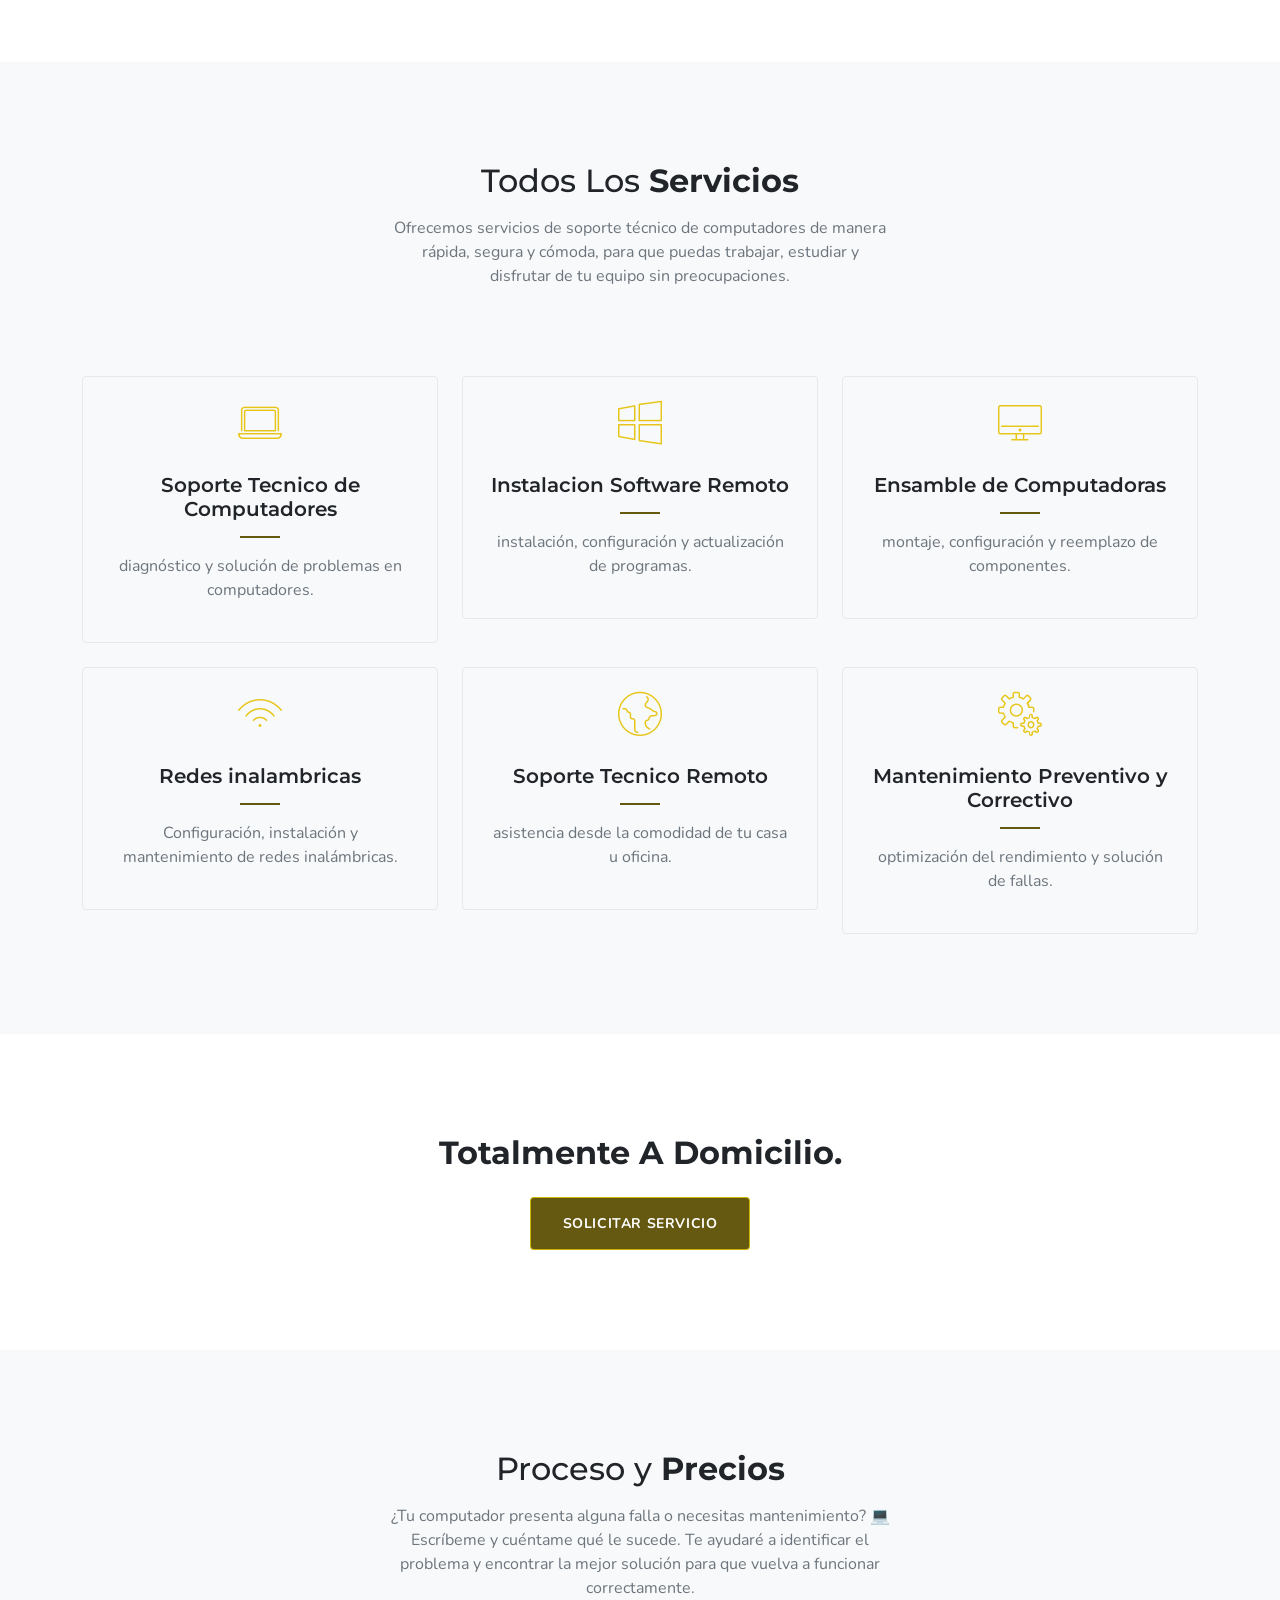
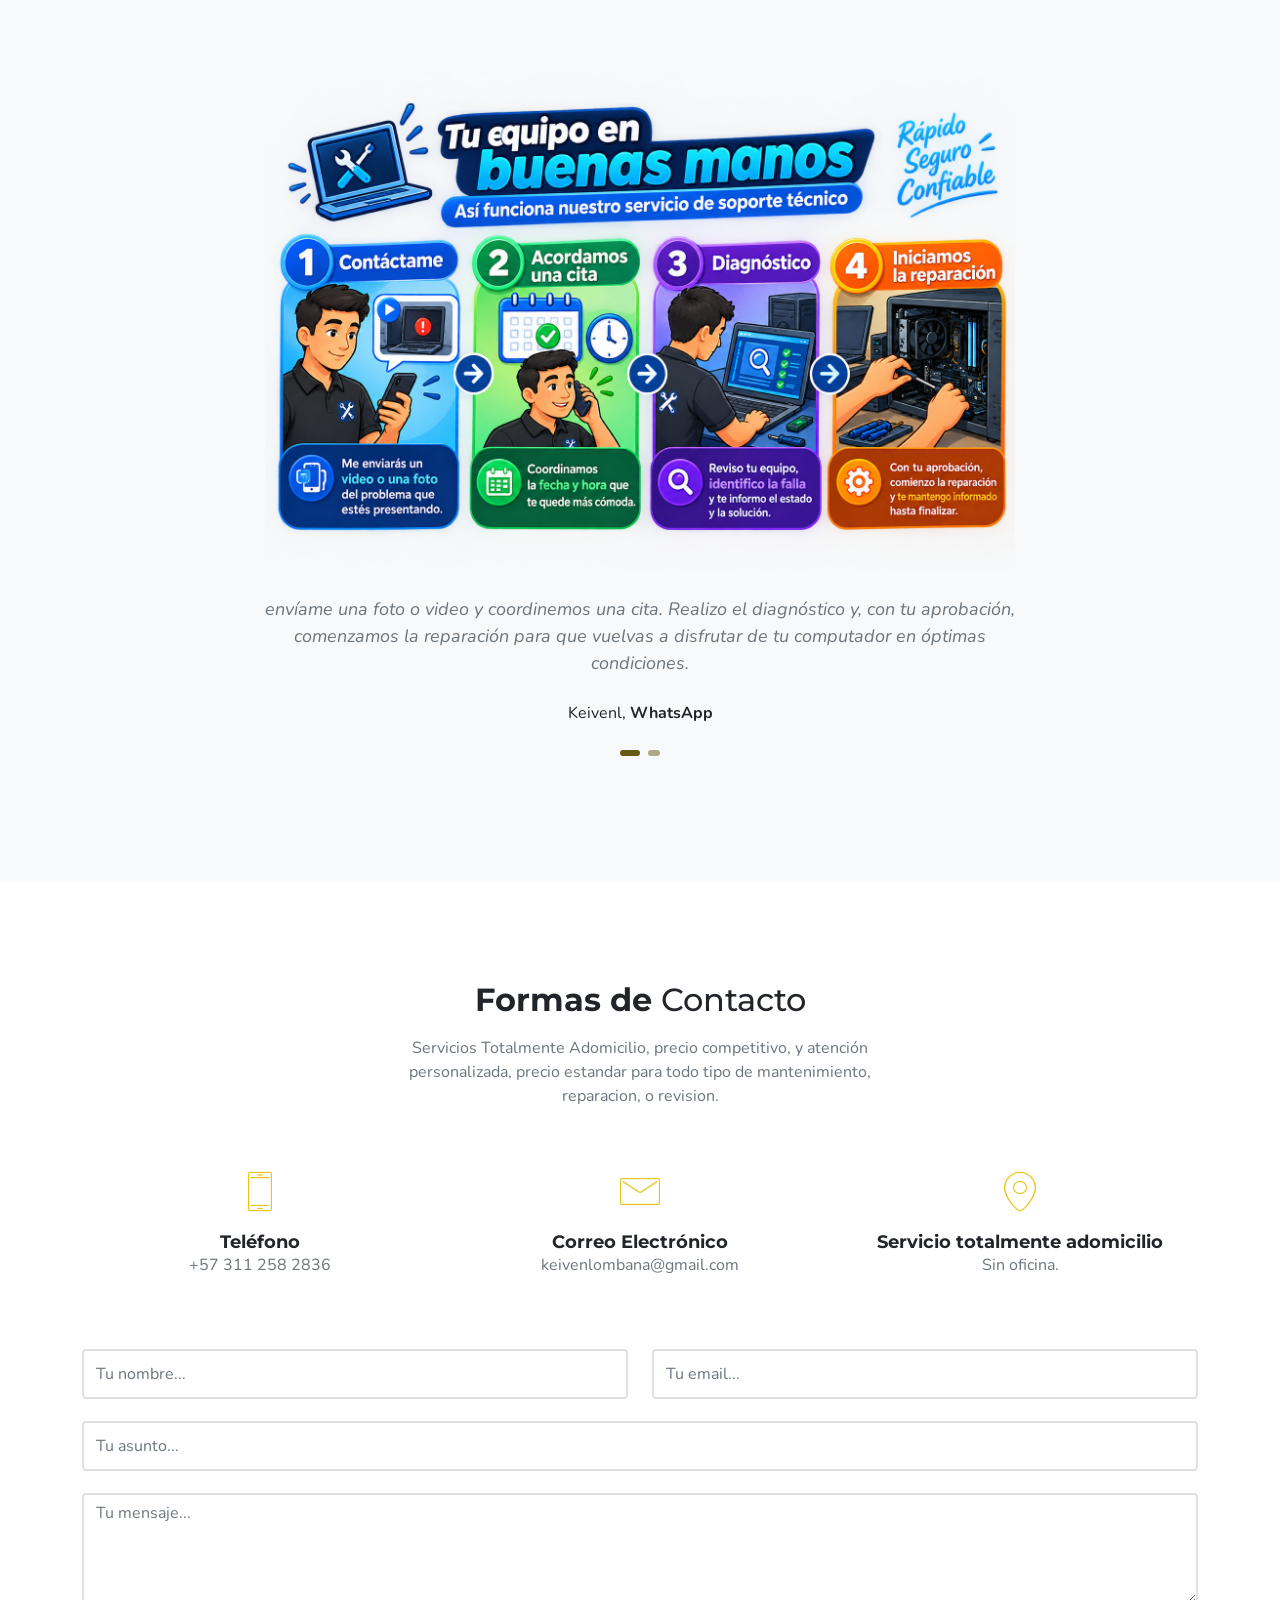
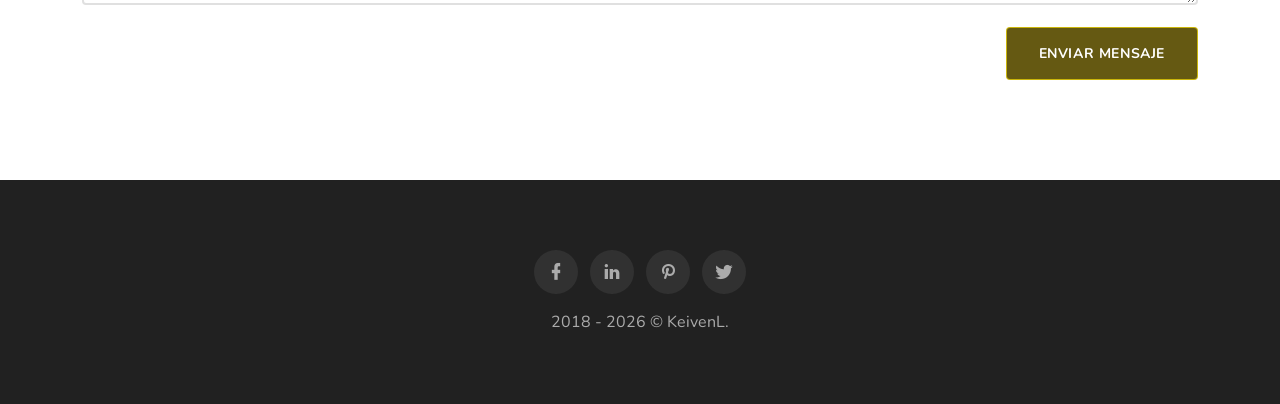
==== commit b3e41e8e: "actualizacion 13" ====
--- a/index.html
+++ b/index.html
@@ -6,9 +6,9 @@
 	<meta charset="UTF-8">
 
     <meta name="viewport" content="width=device-width, initial-scale=1">
-    <title>KLC TIC SOPORTE Tecnico</title>
-    <meta name="description" content="Soporte Tecnico de Computadores A Domicilio de Computadores" />
-    <meta name="keywords" content="Soporte Tic, Soporte De Computadores , Tic, Redes Inalambricas, Portfolio, Software" />
+    <title>KLC Soporte Tecnico</title>
+    <meta name="description" content="Soporte Tecnico de Computadores A Domicilio En Cartagena de Indias" />
+    <meta name="keywords" content="Soporte Tic, Soporte De Computadores , Instalacion de software, Soporte Redes Inalambricas, Portfolio, Software" />
     <meta name="author" content="SRBThemes" />
 
     <link rel="shortcut icon" href="images/favicon.ico">
@@ -99,7 +99,7 @@
                     <div class="text-center header-content mx-auto">
                         <h4 class="text-white first-title mb-4">Bienvenido</h4>
                         <h1 class="header-name text-white text-capitalize mb-0">Somos <span class="simple-text-rotate fw-bold">KlcTic.,Especialista Tic.,Editores de Videos.</span></h1>
-                        <p class="text-white mx-auto header-desc mt-4">Mas de 20 años de experiencia en las tic, y redes de telecomunicaciones, Soporte Tecnico totalmente profesional a domicilio.</p>
+                        <p class="text-white mx-auto header-desc mt-4">Soporte tecnico de computadores en cartagena a domicilio, soporte remoto Especializado.</p>
                         <div class="mt-4 pt-2">
                             <a href="#" class="btn btn-outline-custom btn-round ">WhatsApp</a>
                         </div>
@@ -127,10 +127,10 @@
                 <div class="col-lg-6">
                     <div class="mt-3">
                         <h2><span class="fw-bold">KLC|</span>TIC</h2>
-                        <h4 class="mt-4">Soporte técnico de<span class="text-custom fw-bold"> computadores y redes.</span></h4>
-                        <p class="text-muted mt-4">al contactarme me enviaras un video o una foto del problema que estes presentando,Acordamos una cita,  diagnóstico, y iniciamos la reparacion. ofrecemos soluciones TIC profesionales para hogares y empresas, con atención a domicilio. </p>
-                        <p class="text-muted mt-2">Nuestros servicios incluyen reparación y optimización de computadores, instalación de sistemas operativos y programas, mantenimiento de hardware y configuración de redes inalámbricas.</p>
-                        <p class="text-muted mt-2">Tarifa estándar: $100.000 COP por domicilio. Si el servicio requiere repuestos, su costo corre por cuenta del cliente..</p>
+                        <h4 class="mt-4">Soluciones<span class="text-custom fw-bold"> tecnológicas a tu alcance</span></h4>
+                        <p class="text-muted mt-4">  </p>
+                        <p class="text-muted mt-2">ofrecemos servicios de soporte técnico, mantenimiento y soluciones informáticas para hogares y empresas. Te ayudamos a mantener tus equipos funcionando correctamente mediante asistencia personalizada, atención remota y soluciones adaptadas a tus necesidades.</p>
+                        <p class="text-muted mt-2">trabajamos con compromiso, responsabilidad y enfoque en la calidad del servicio, brindando soluciones prácticas para que la tecnología trabaje a tu favor.</p>
                         <div>
                             <ul class="mb-0 about-social list-inline mt-4">
                                 <li class="list-inline-item"><a href="#"><i class="mdi mdi-dribbble"></i></a></li>
@@ -263,7 +263,7 @@
                 <div class="col-lg-12">
                     <div class="text-center">
                         <h2>Proceso y  <span class="fw-bold">Precios</span></h2>
-                        <p class="text-muted mx-auto section-subtitle mt-3">$100.000 COP por servicio. Incluye la mano de obra para el cambio de componentes. La instalación de software y los servicios adicionales solicitados por el cliente tienen un costo extra, previamente acordado.</p>
+                        <p class="text-muted mx-auto section-subtitle mt-3">¿Tu computador presenta alguna falla o necesitas mantenimiento? 💻 Escríbeme y cuéntame qué le sucede. Te ayudaré a identificar el problema y encontrar la mejor solución para que vuelva a funcionar correctamente.</p>
                     </div>
                 </div>
             </div>
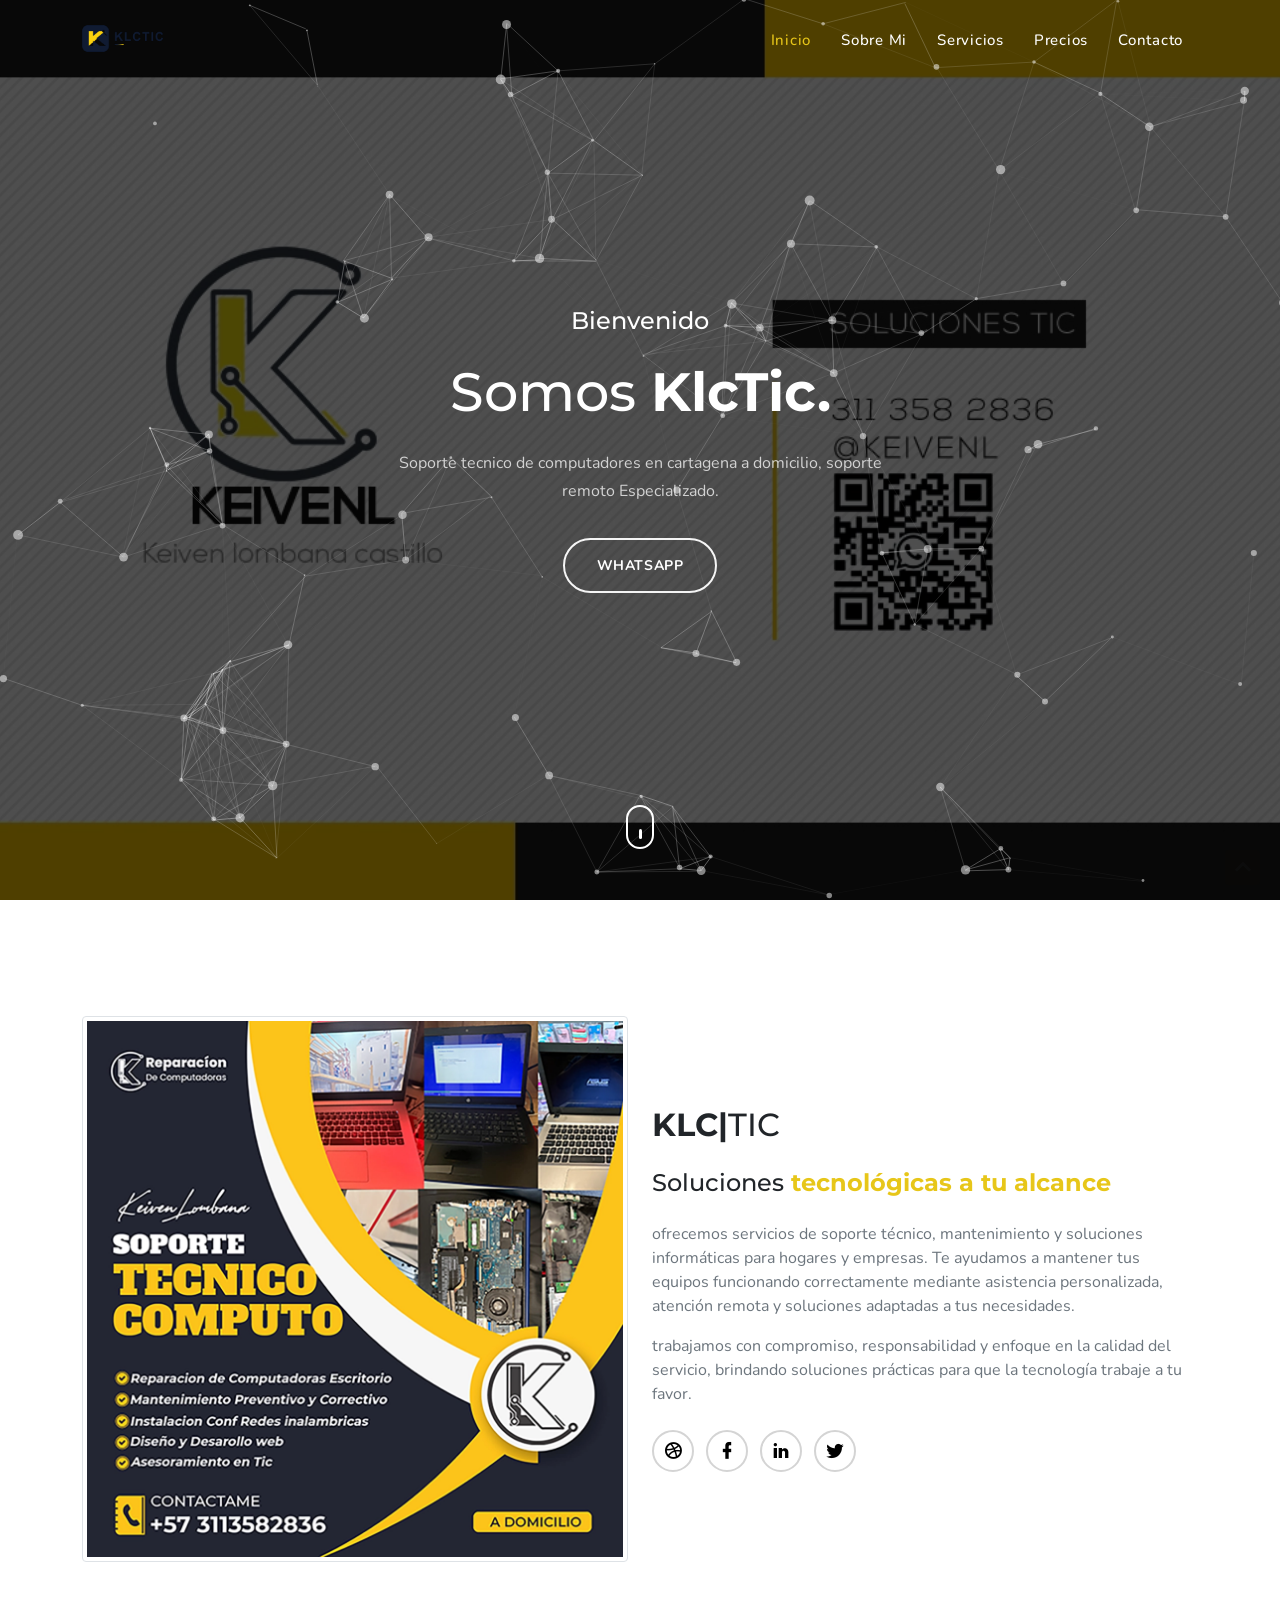
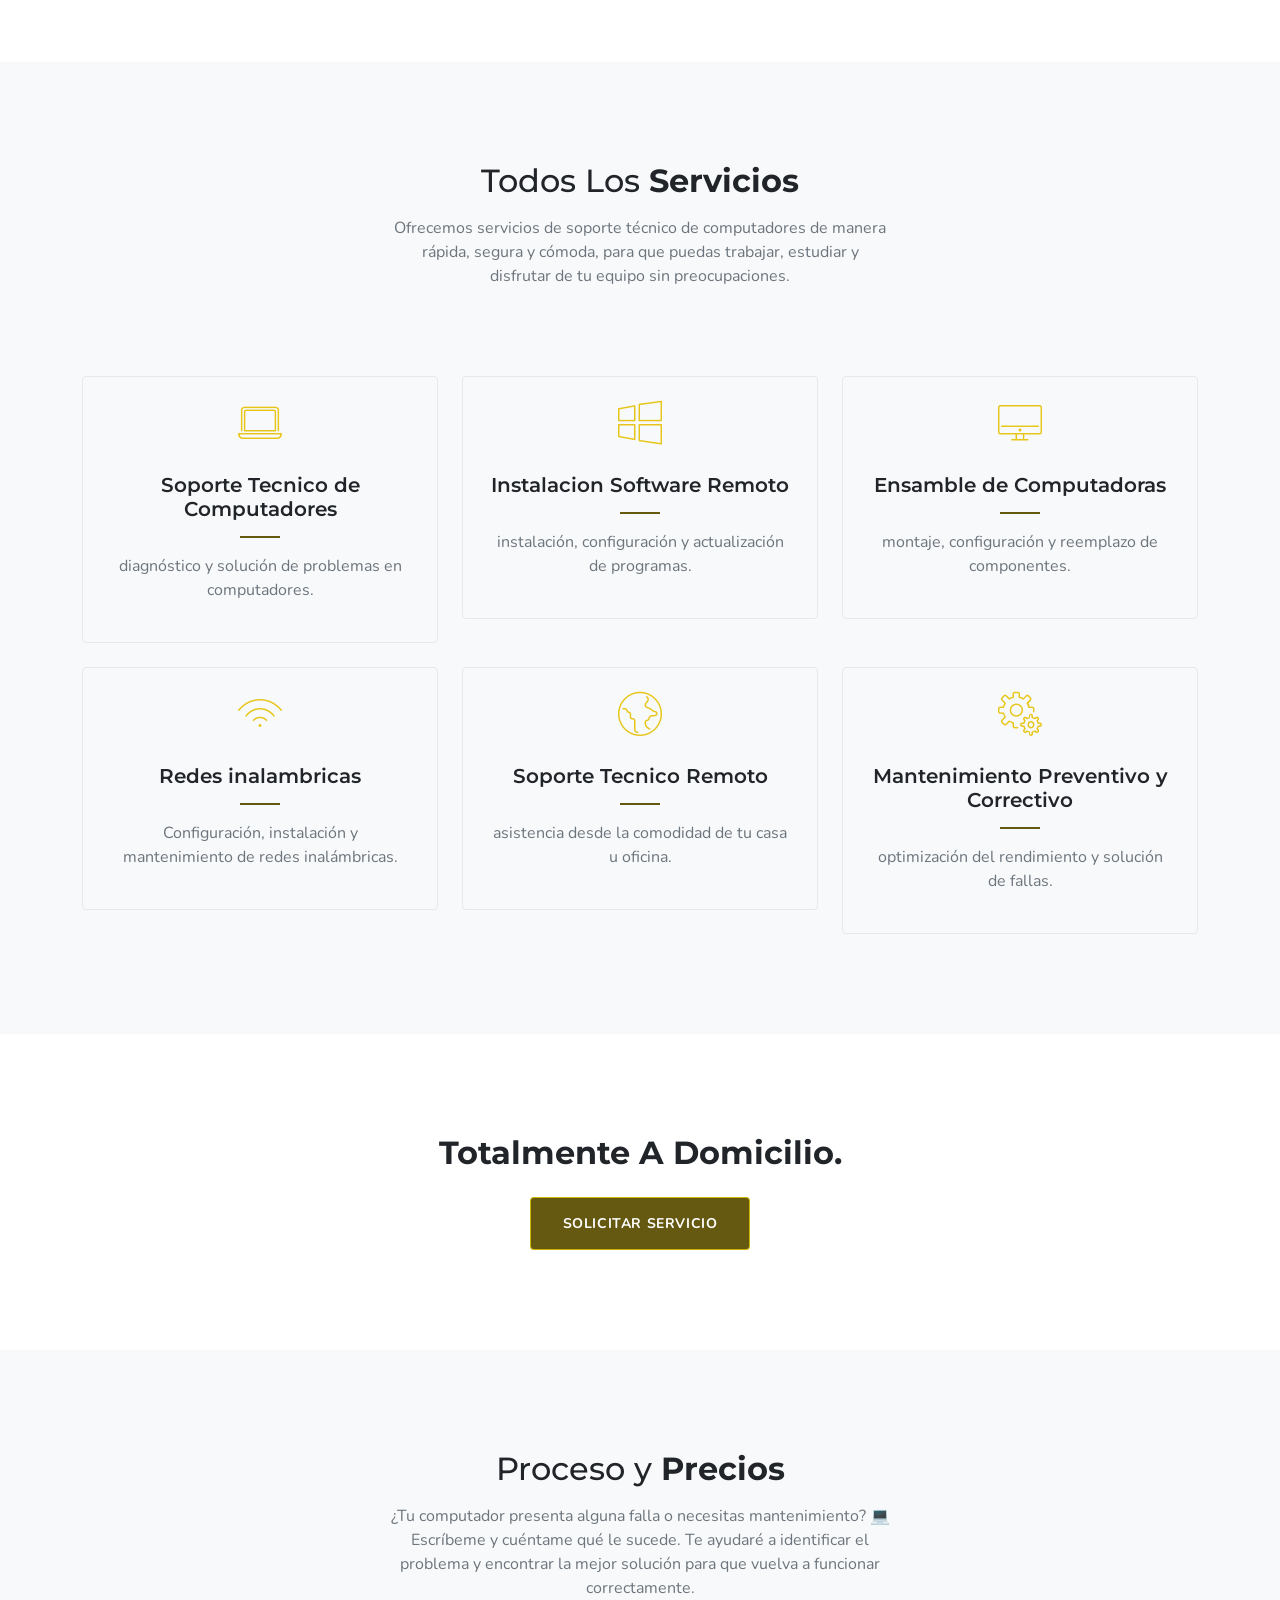
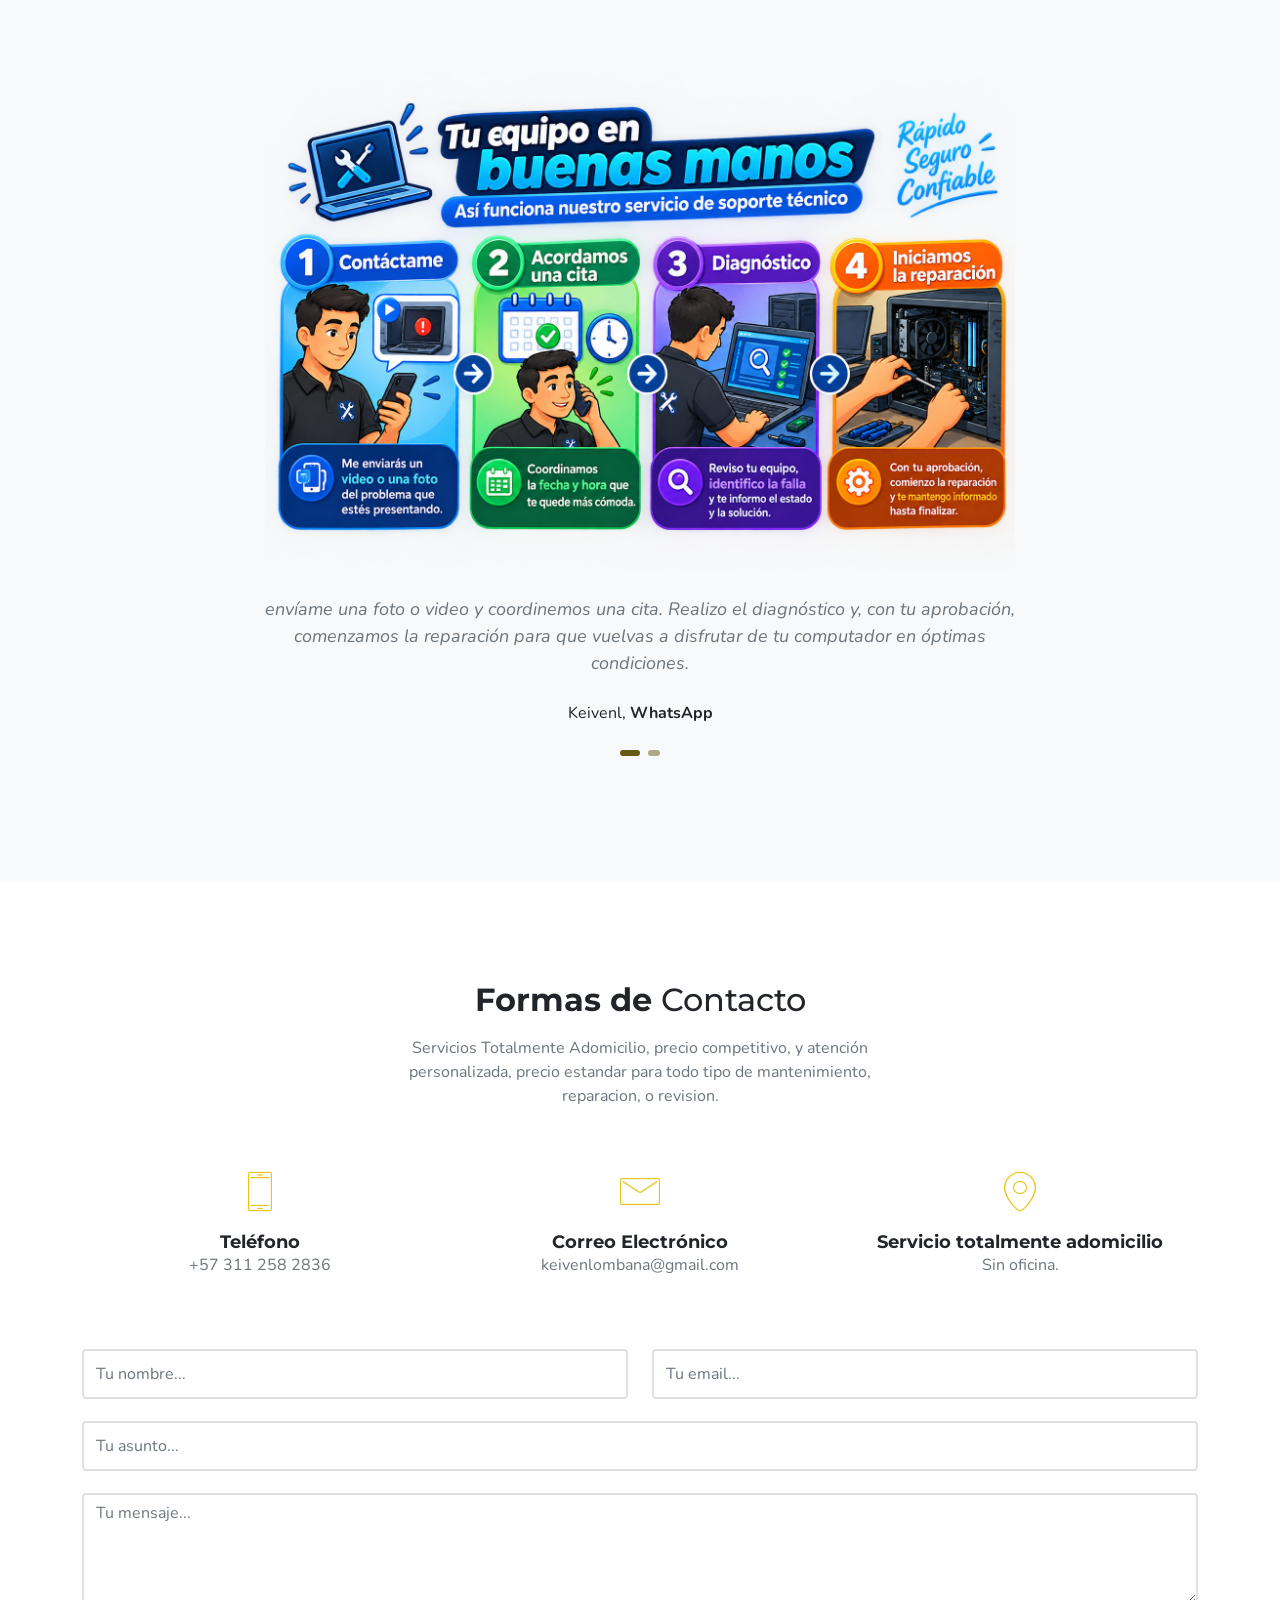
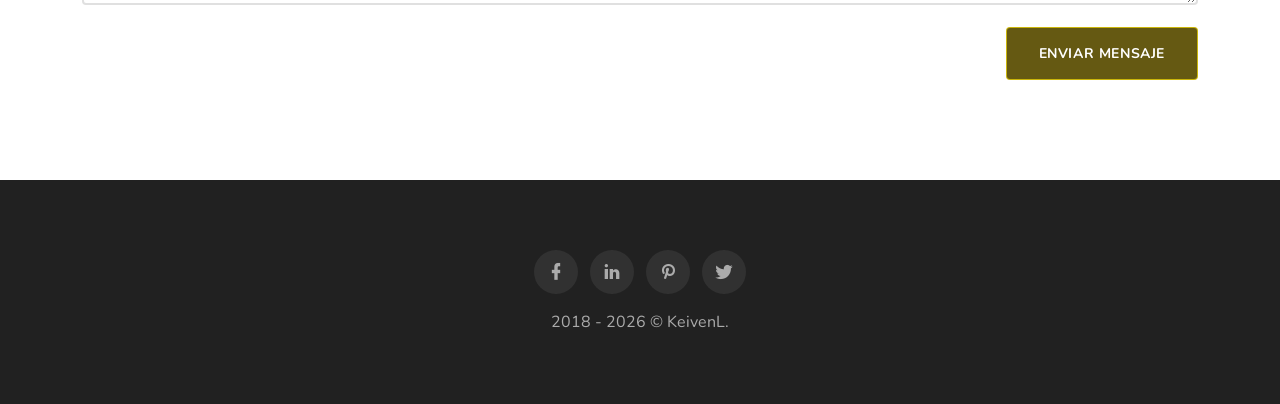
==== commit 2abbd562: "actualizacion logo" ====
--- a/index.html
+++ b/index.html
@@ -48,8 +48,8 @@
 	<nav class="navbar navbar-expand-lg custom-nav navbar-light fixed-top sticky">
 	    <div class="container">
 	        <a class="navbar-brand pt-0 logo" href="#">
-                <img src="images/logo.webp" alt="" class="img-fluid logo-light">
-                <img src="images/logo-dark.png" alt="" class="img-fluid logo-dark">
+                <img src="images/logo@1,25x.svg" alt="" class="img-fluid logo-light">
+                <img src="images/logo@1,25x.svg" alt="" class="img-fluid logo-dark">
             </a>
 	        <button class="navbar-toggler" type="button" data-bs-toggle="collapse" data-bs-target="#navbarNav" aria-controls="navbarNav" aria-expanded="false" aria-label="Toggle navigation">
 	            <span class="mdi mdi-menu"></span>
